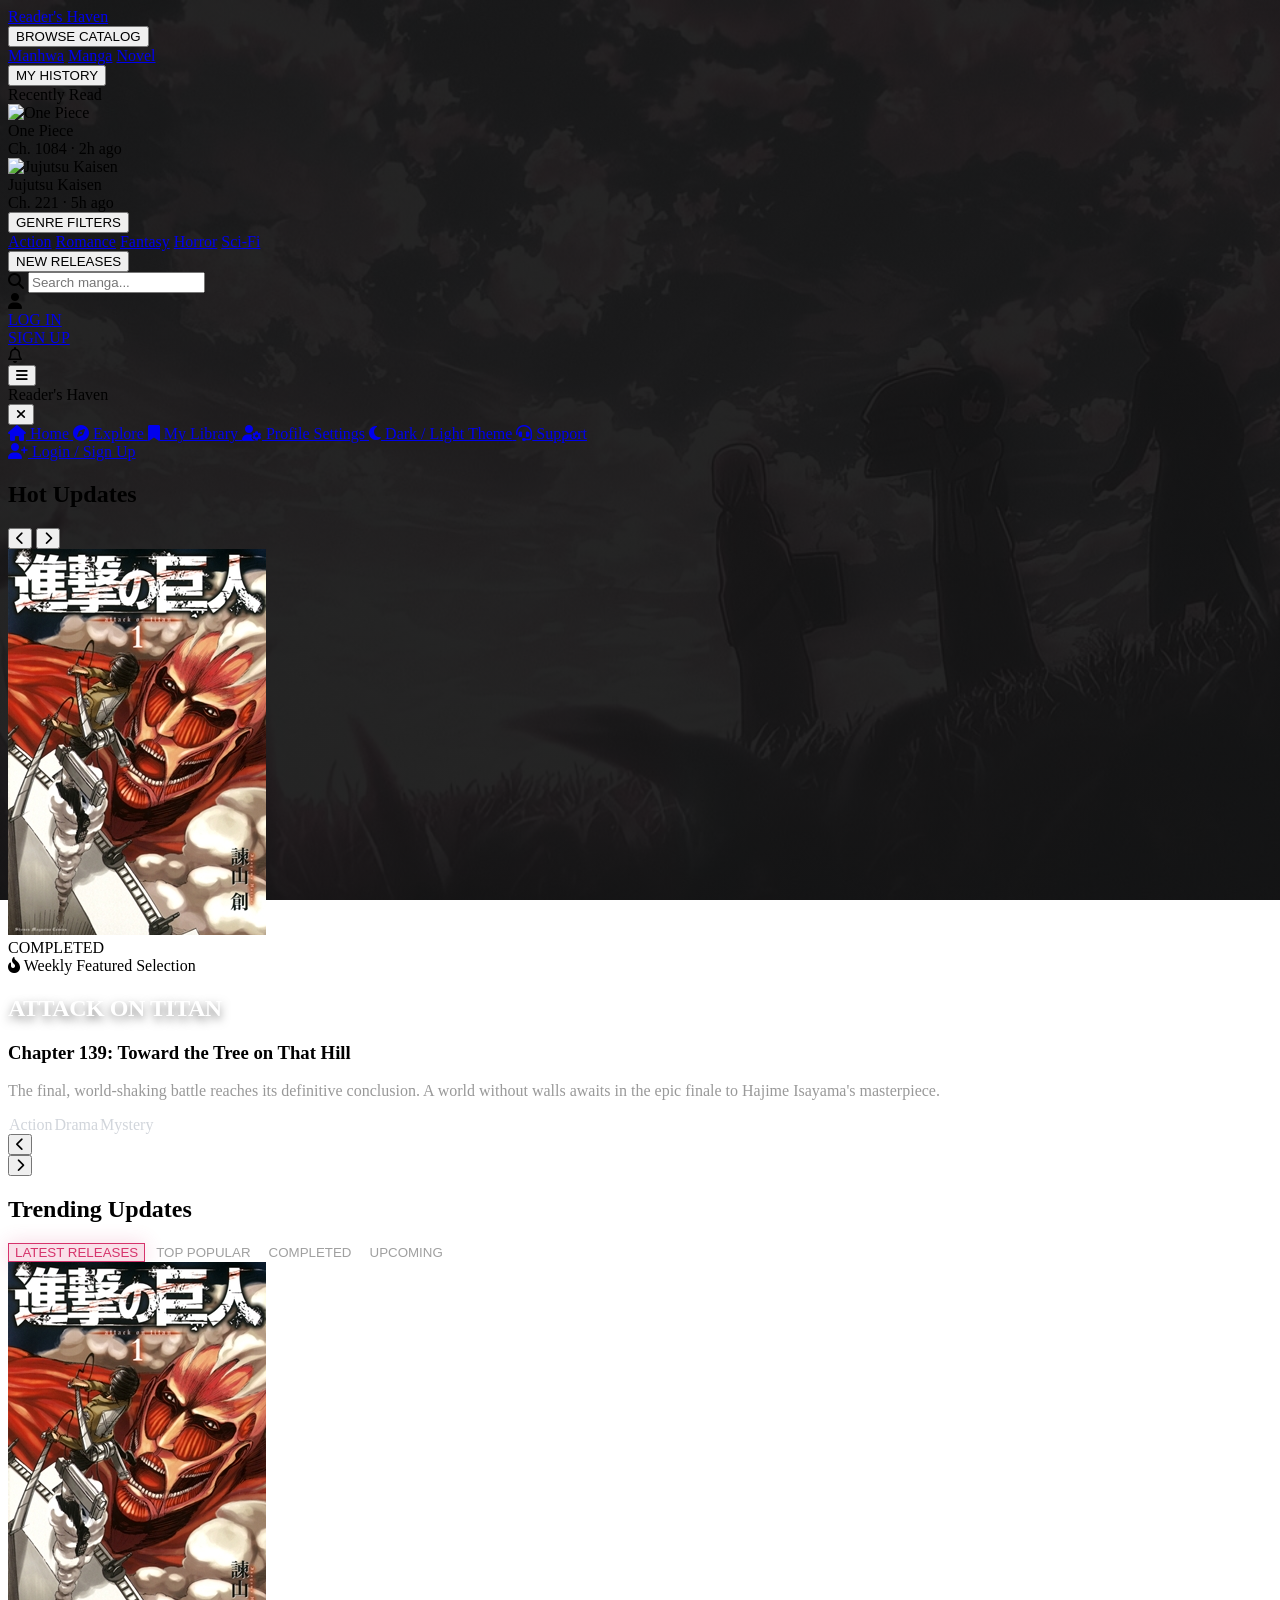
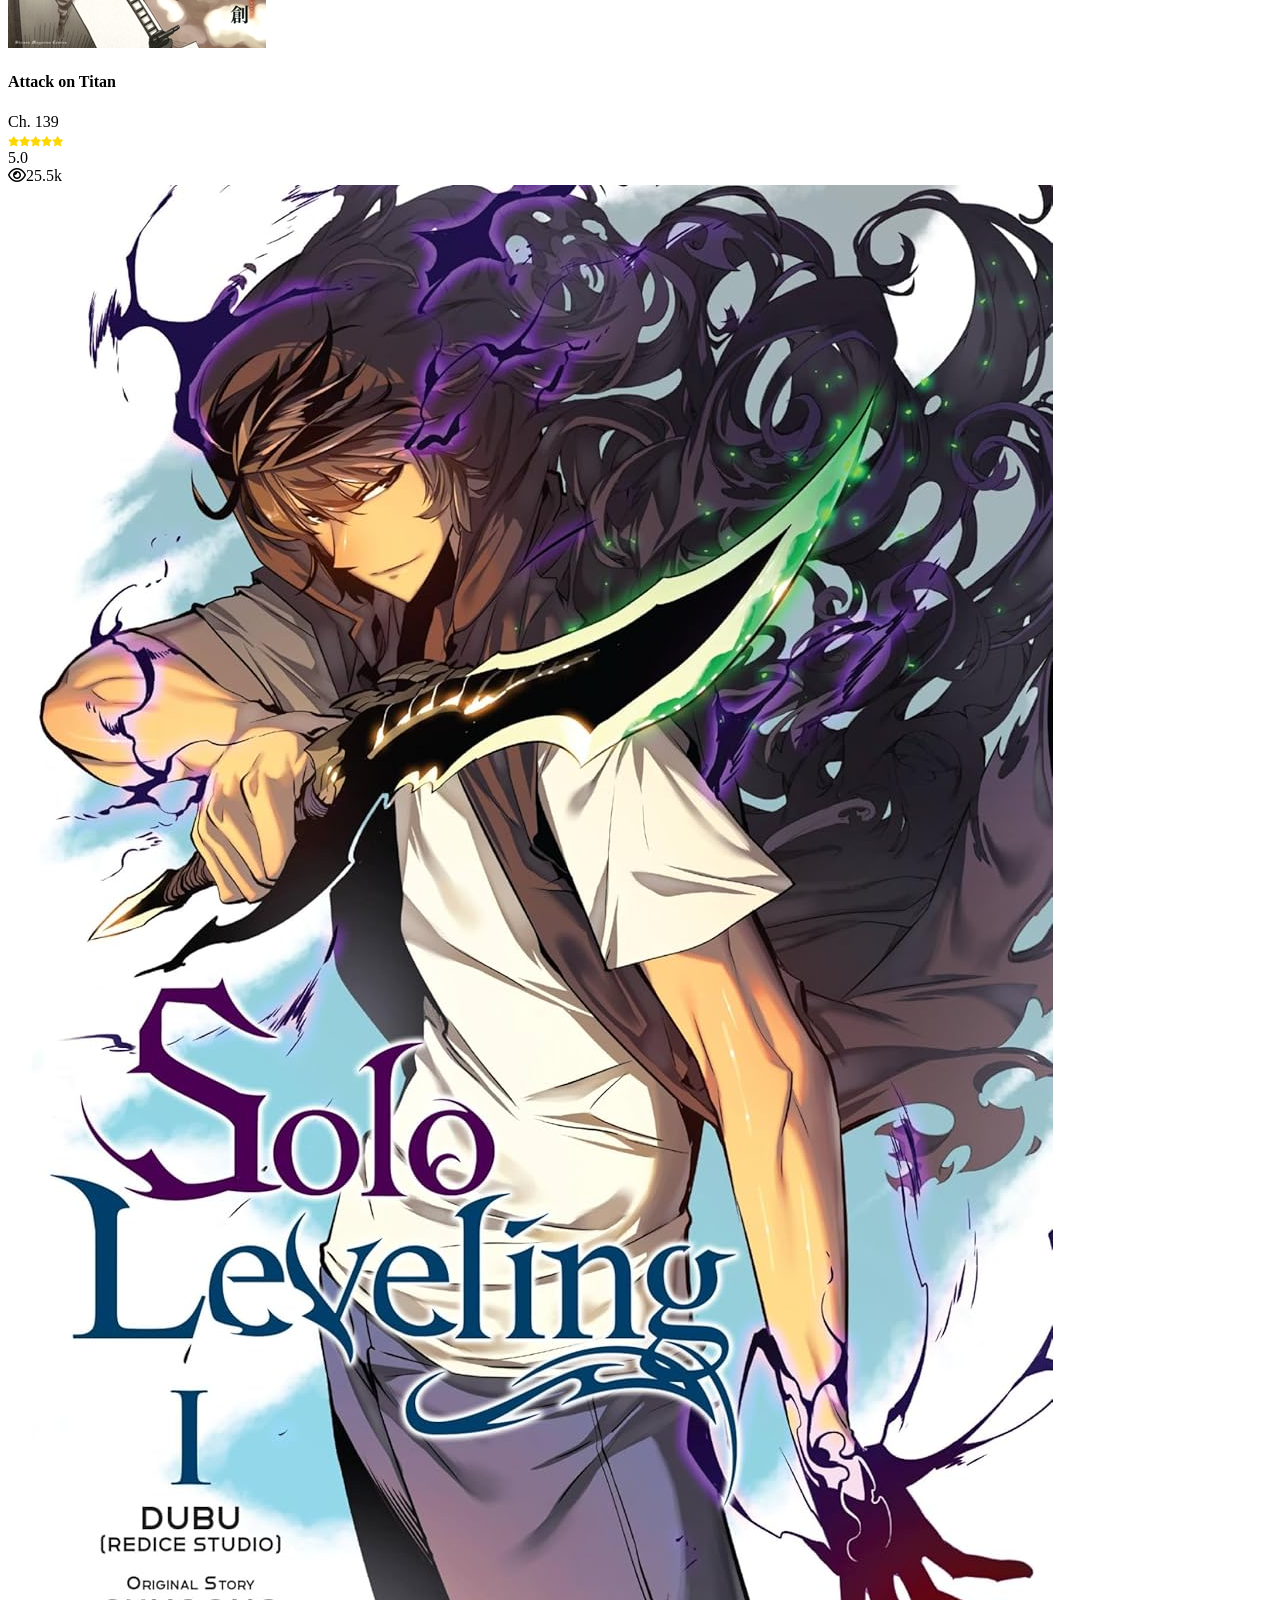
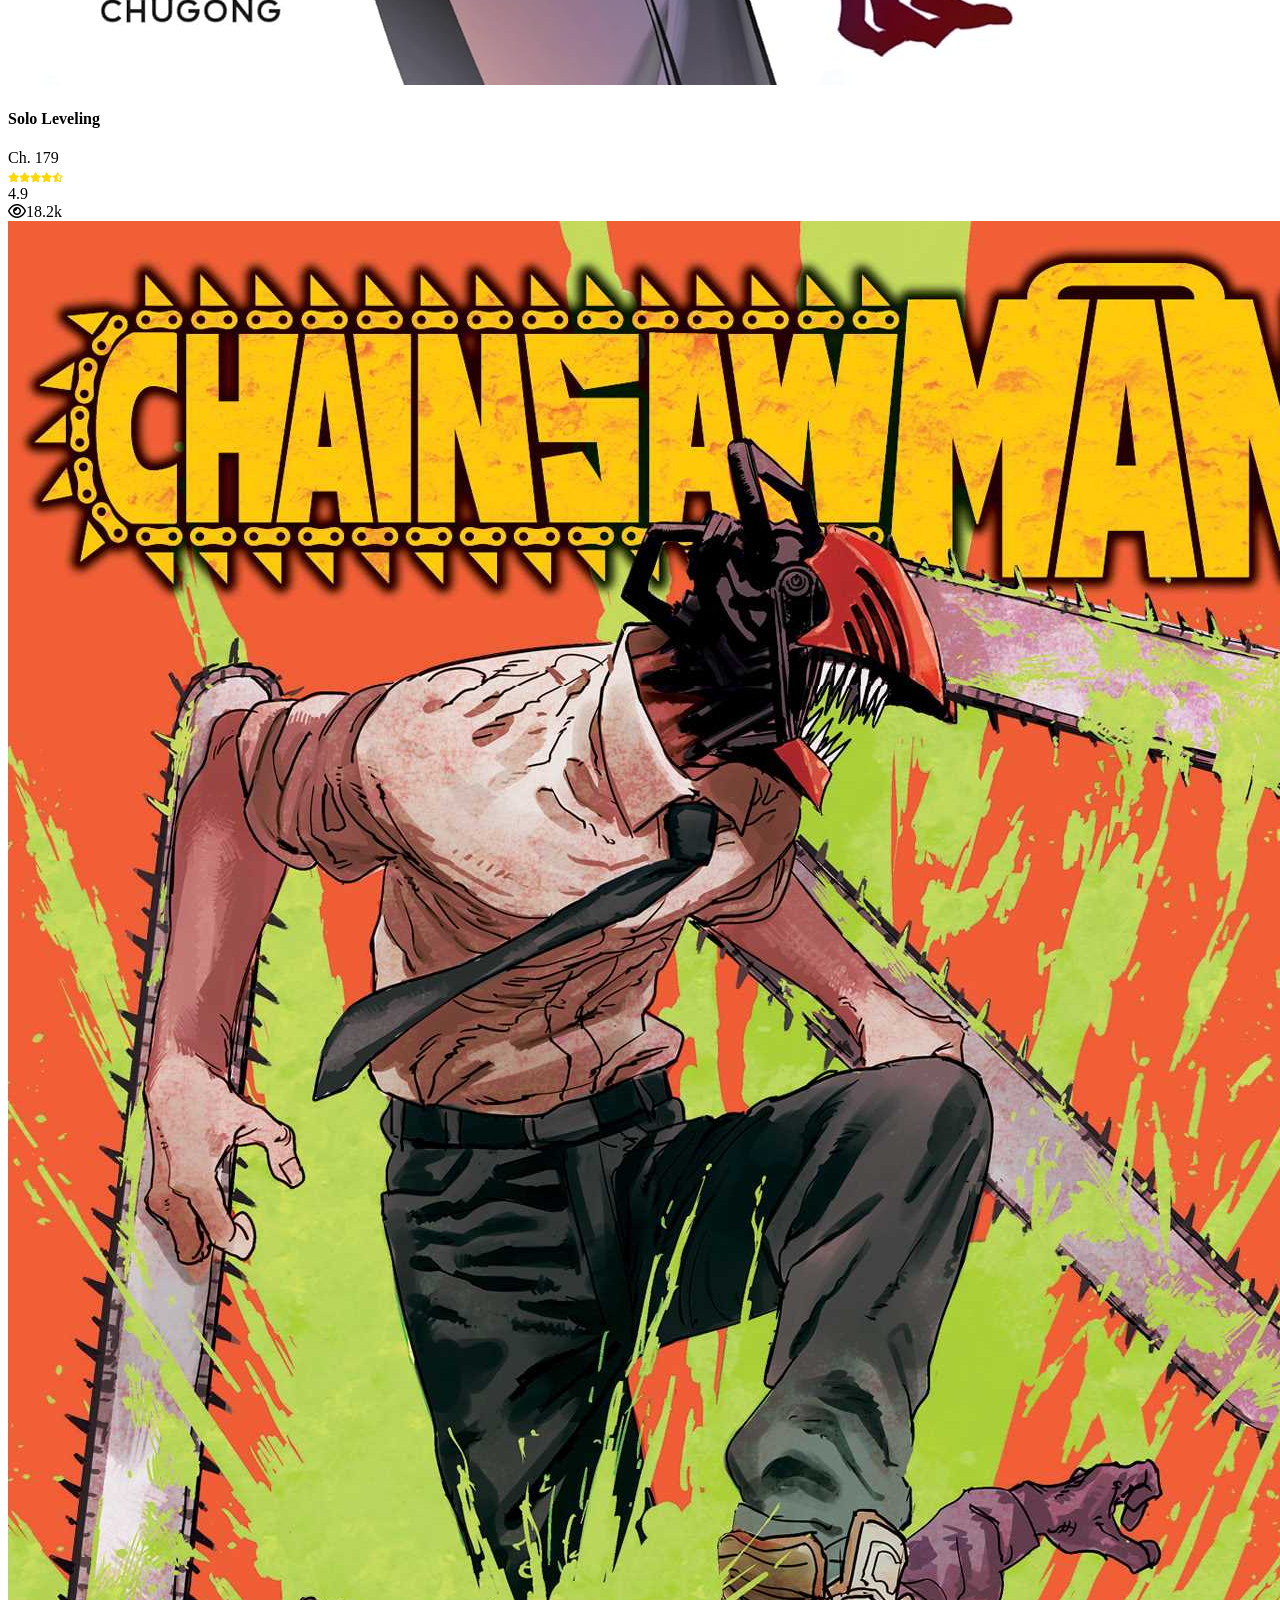
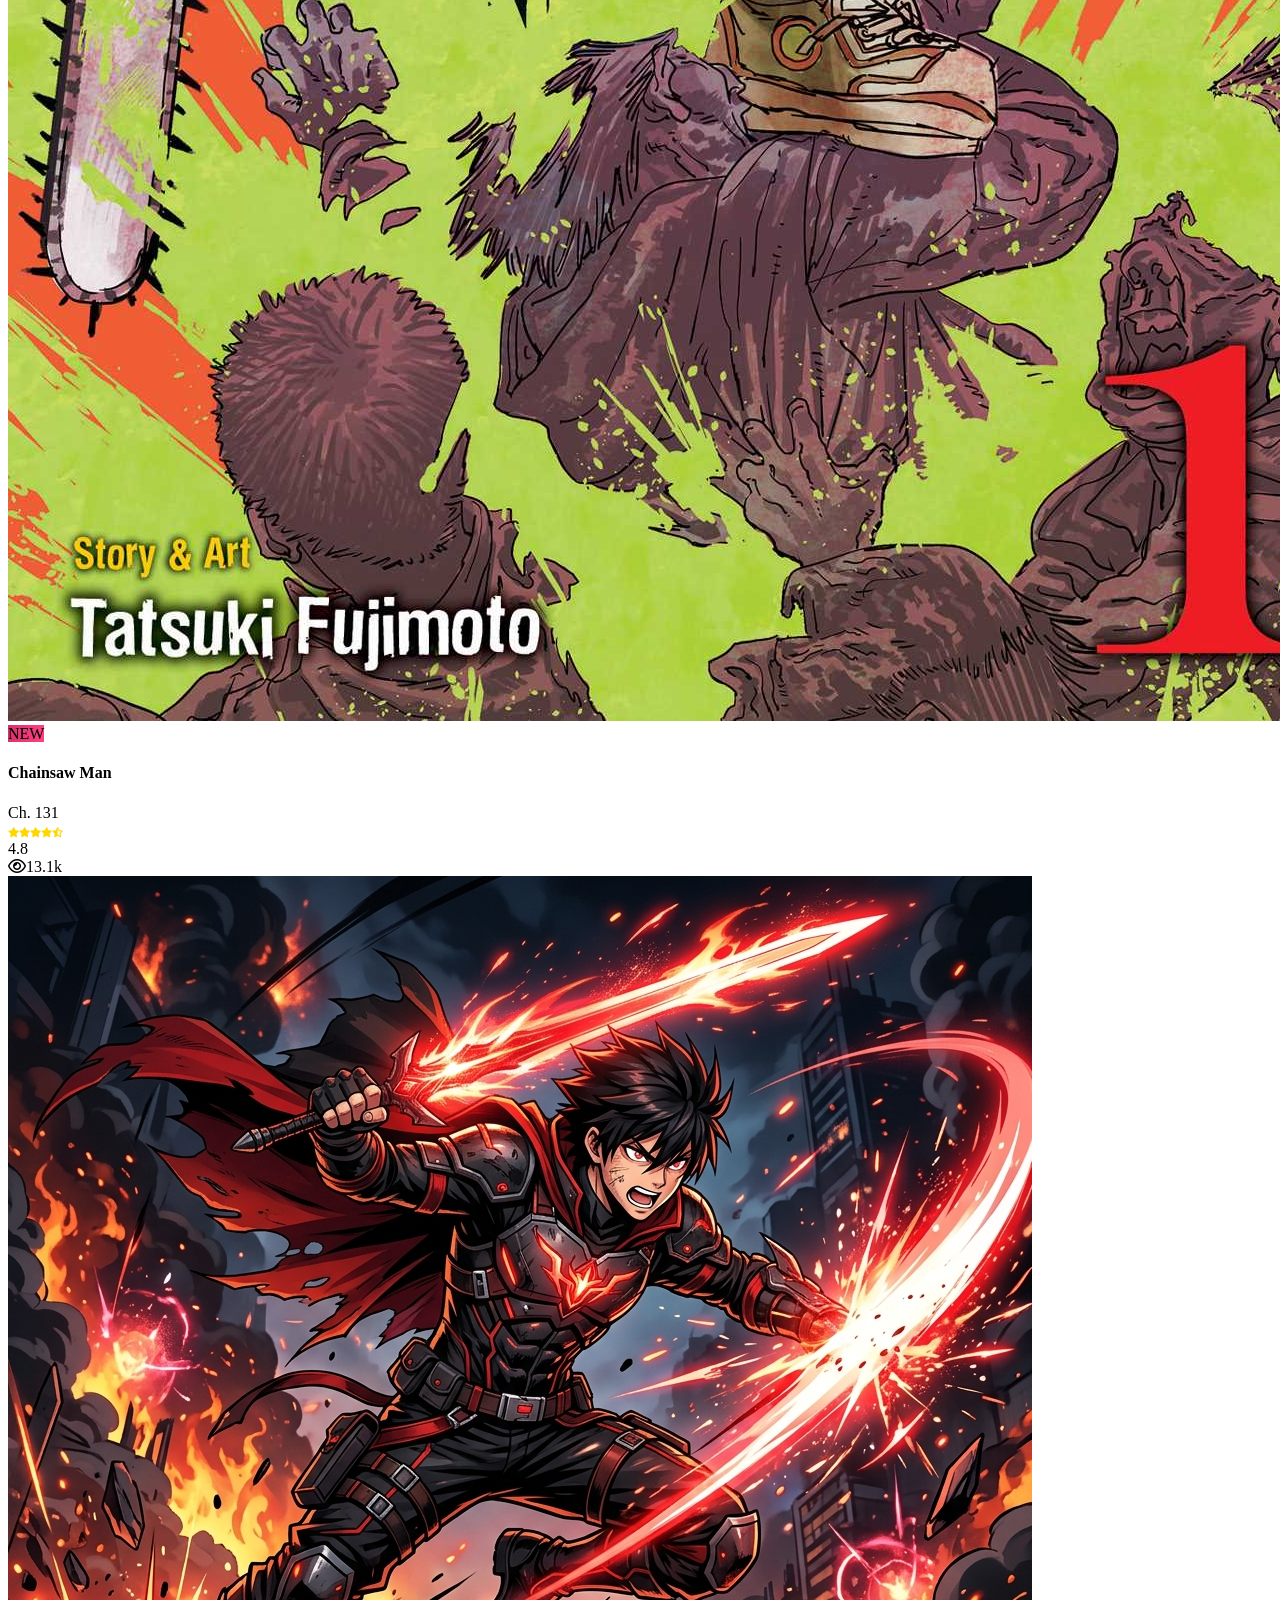
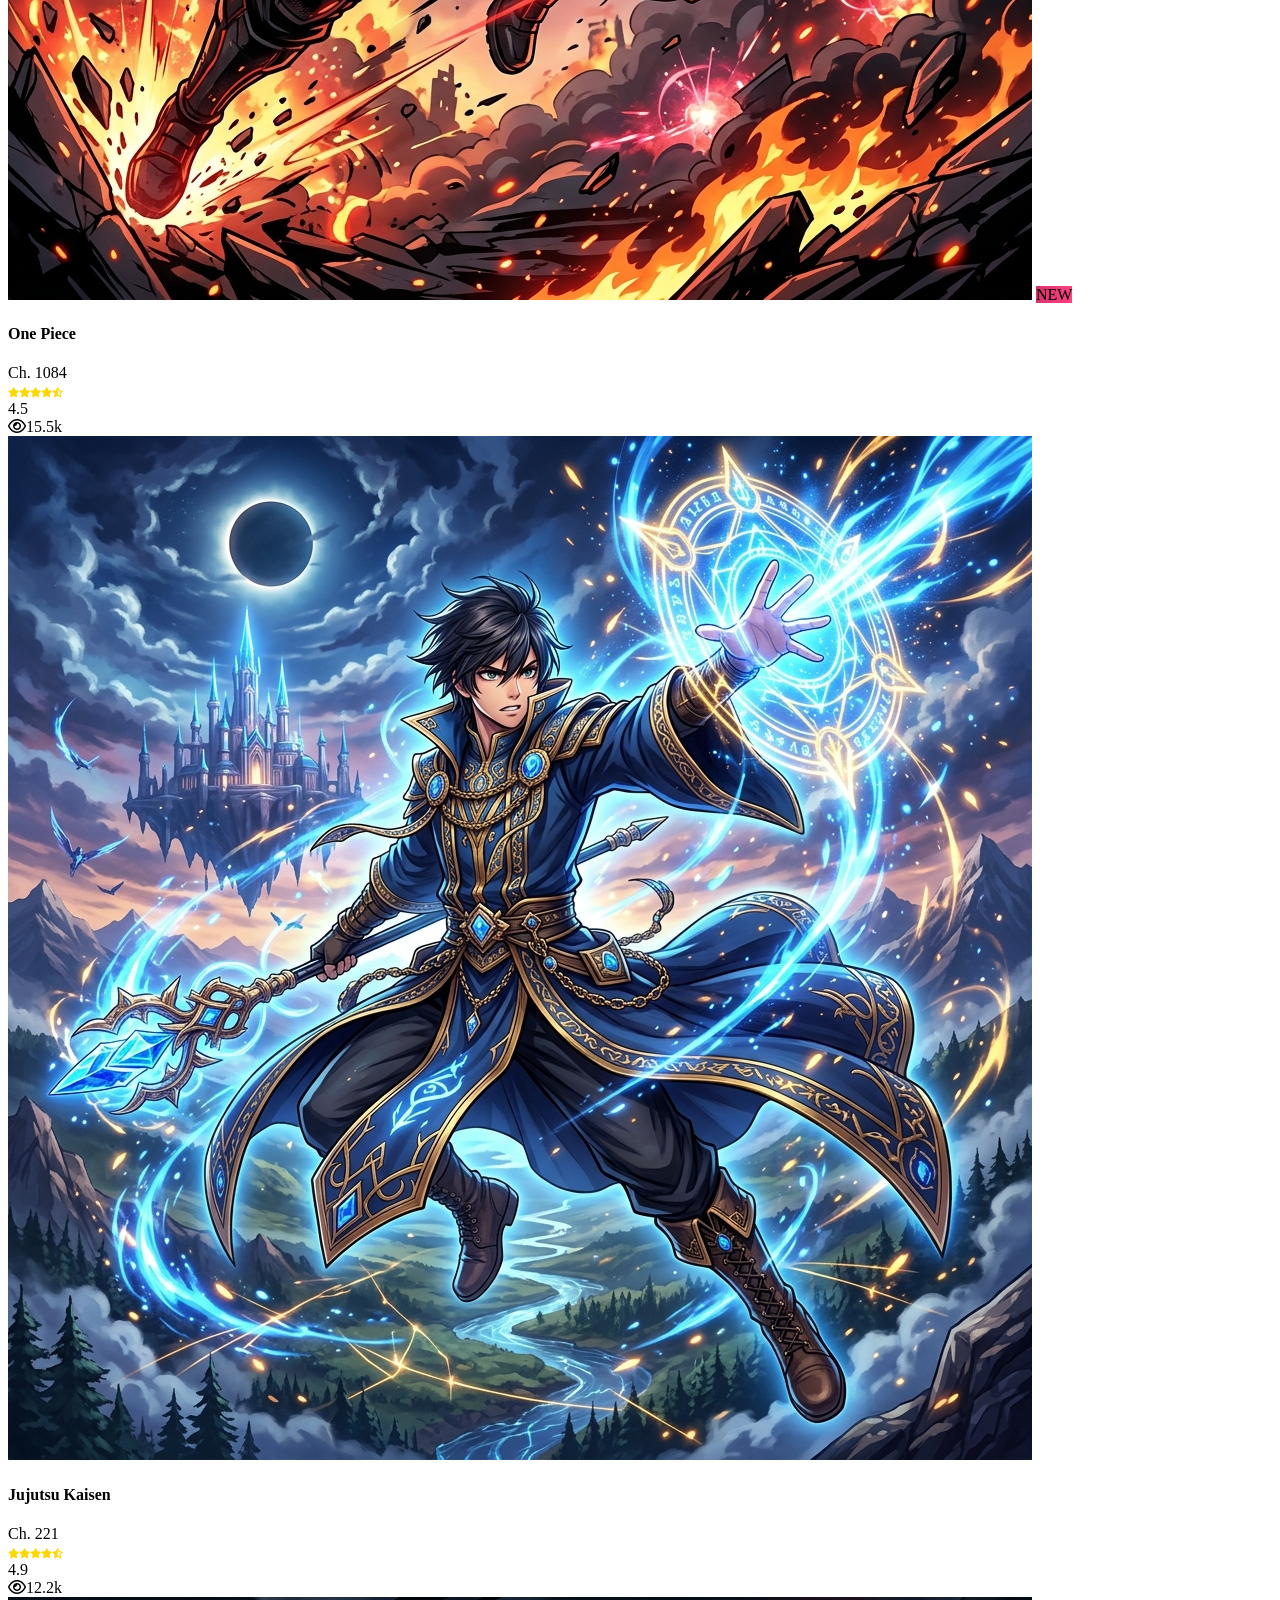
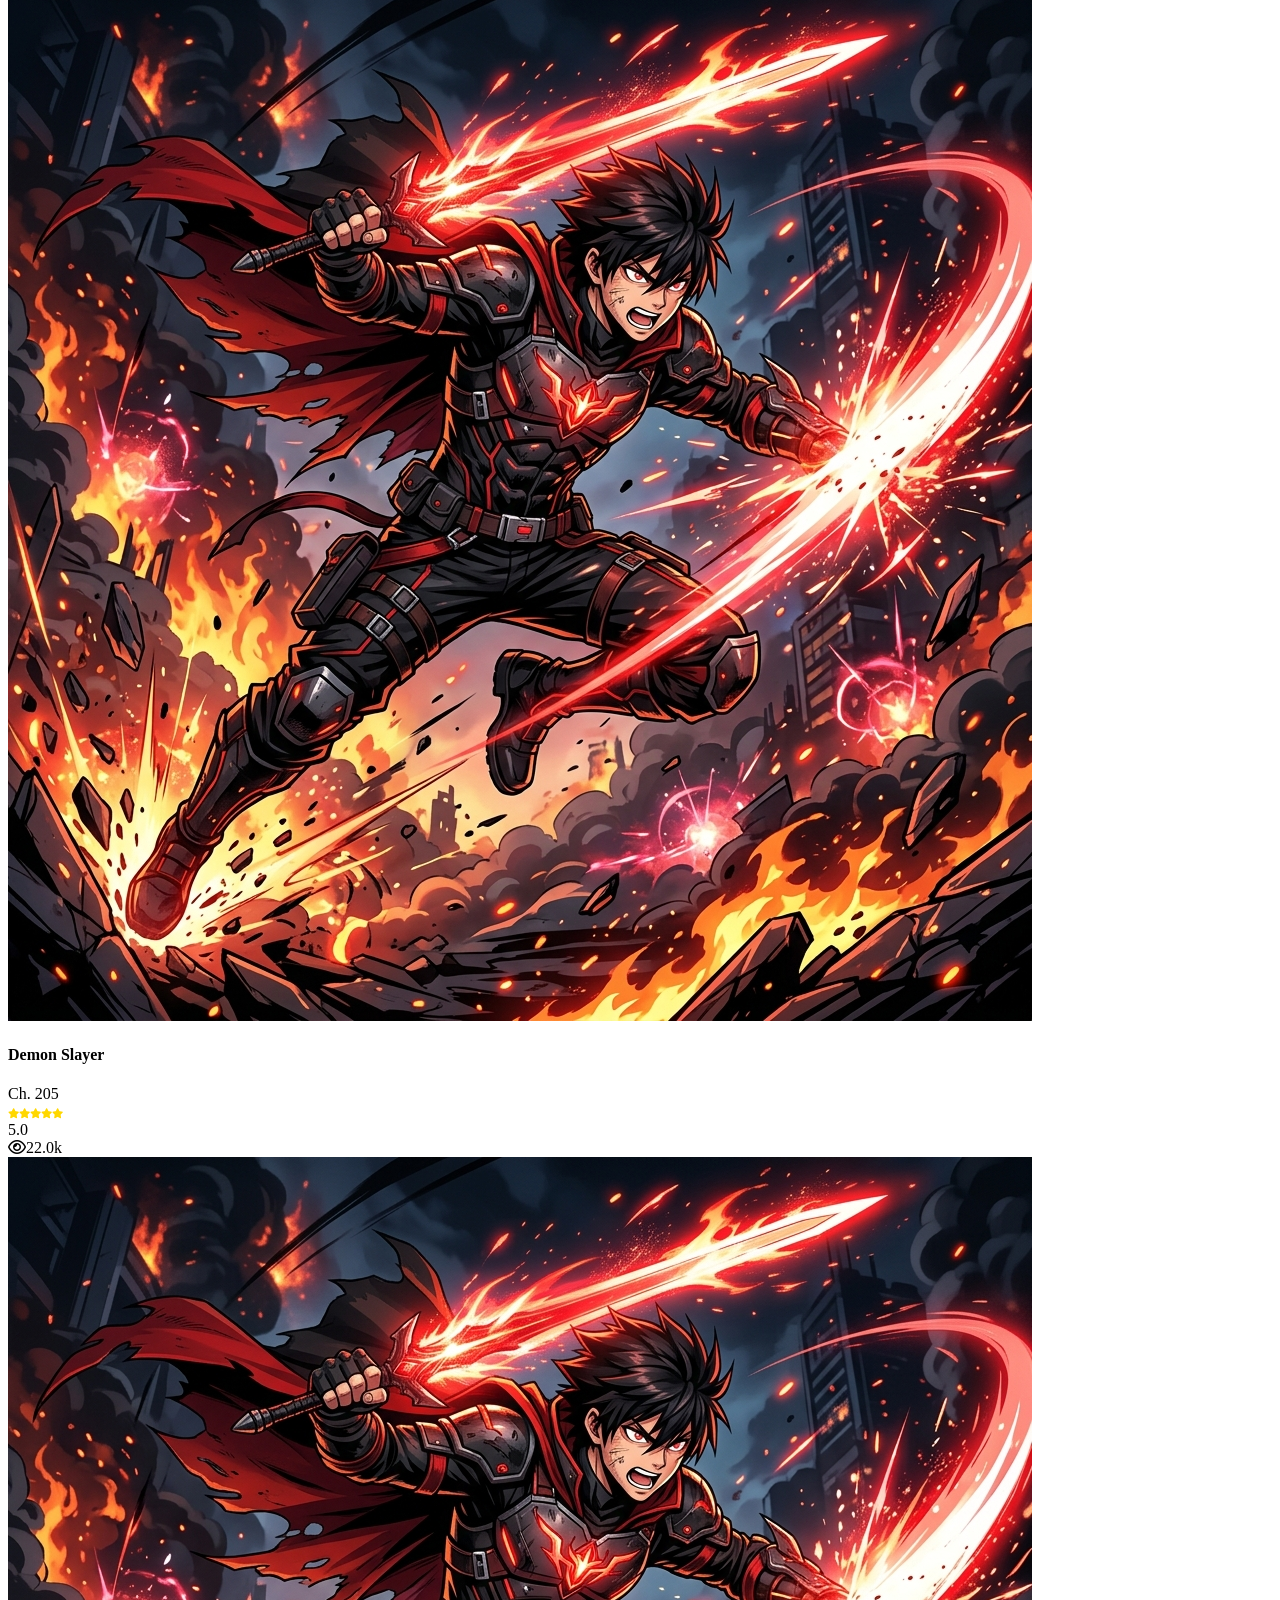
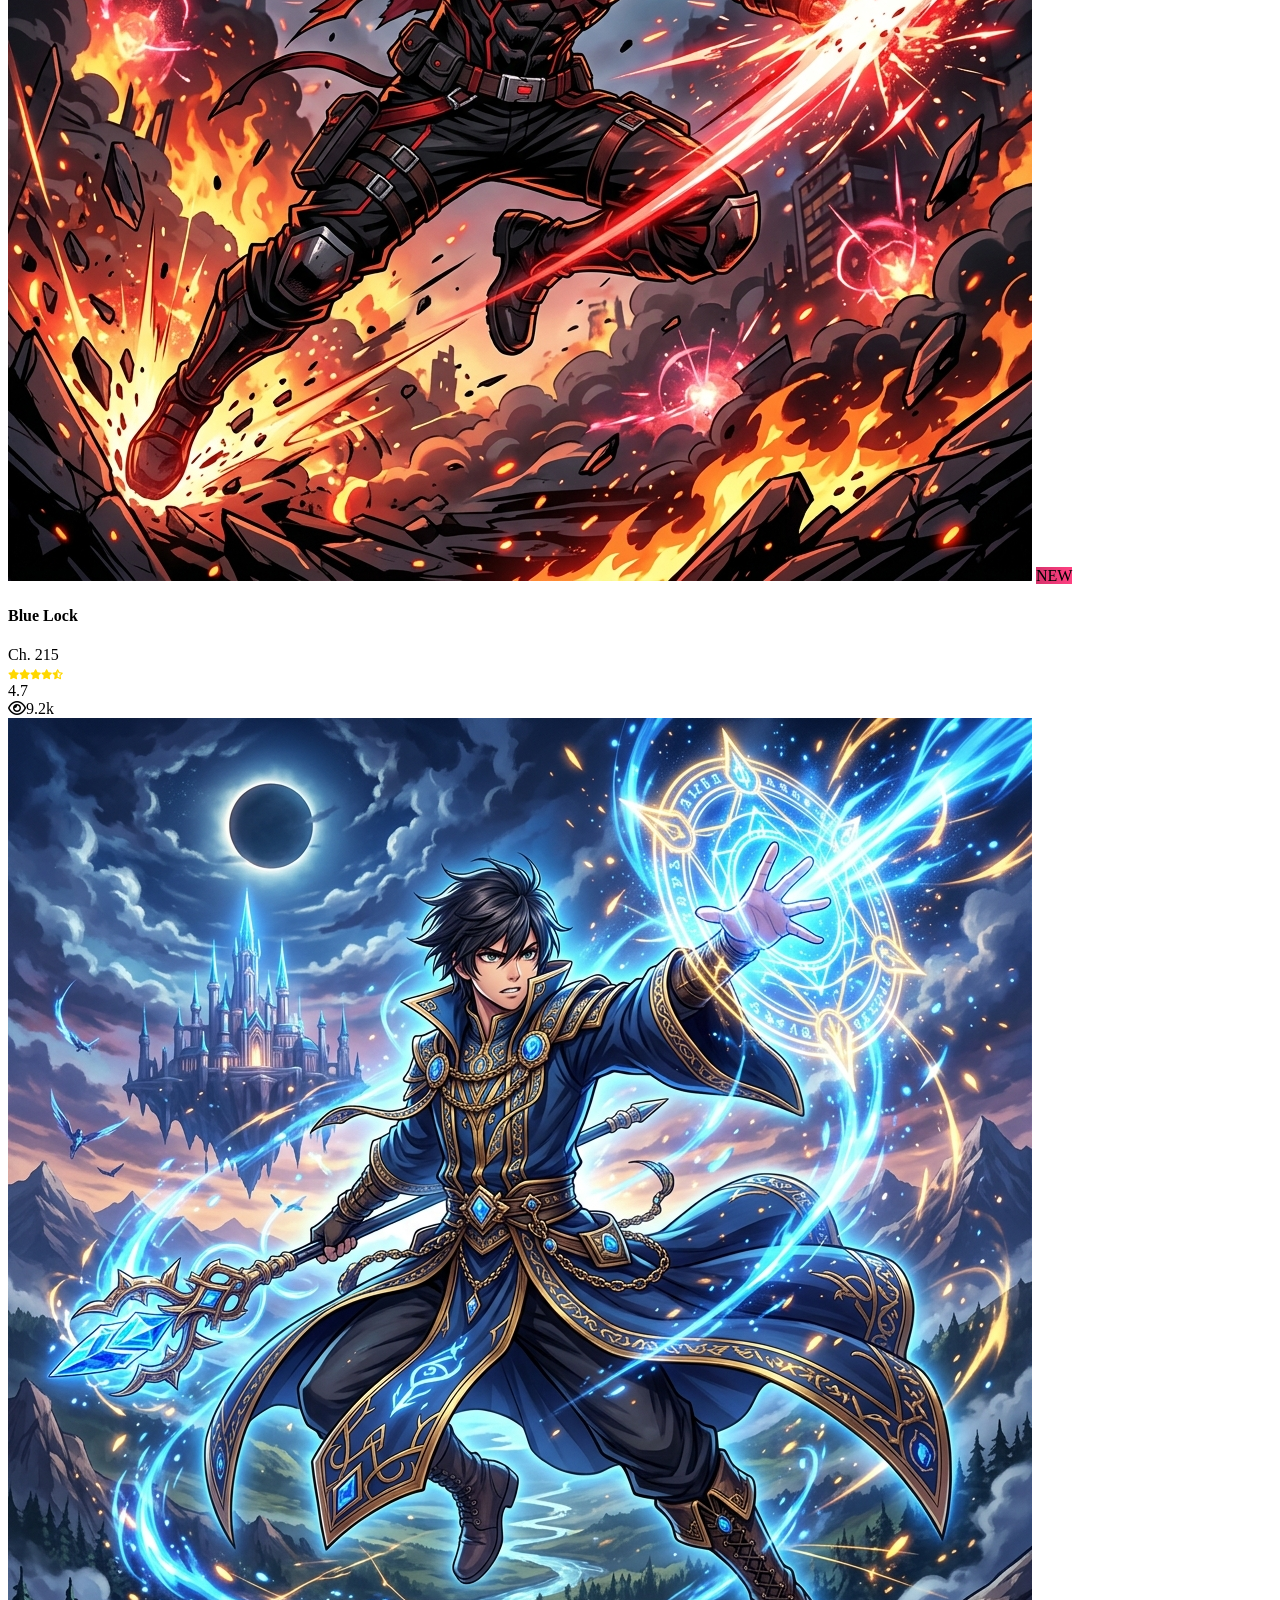
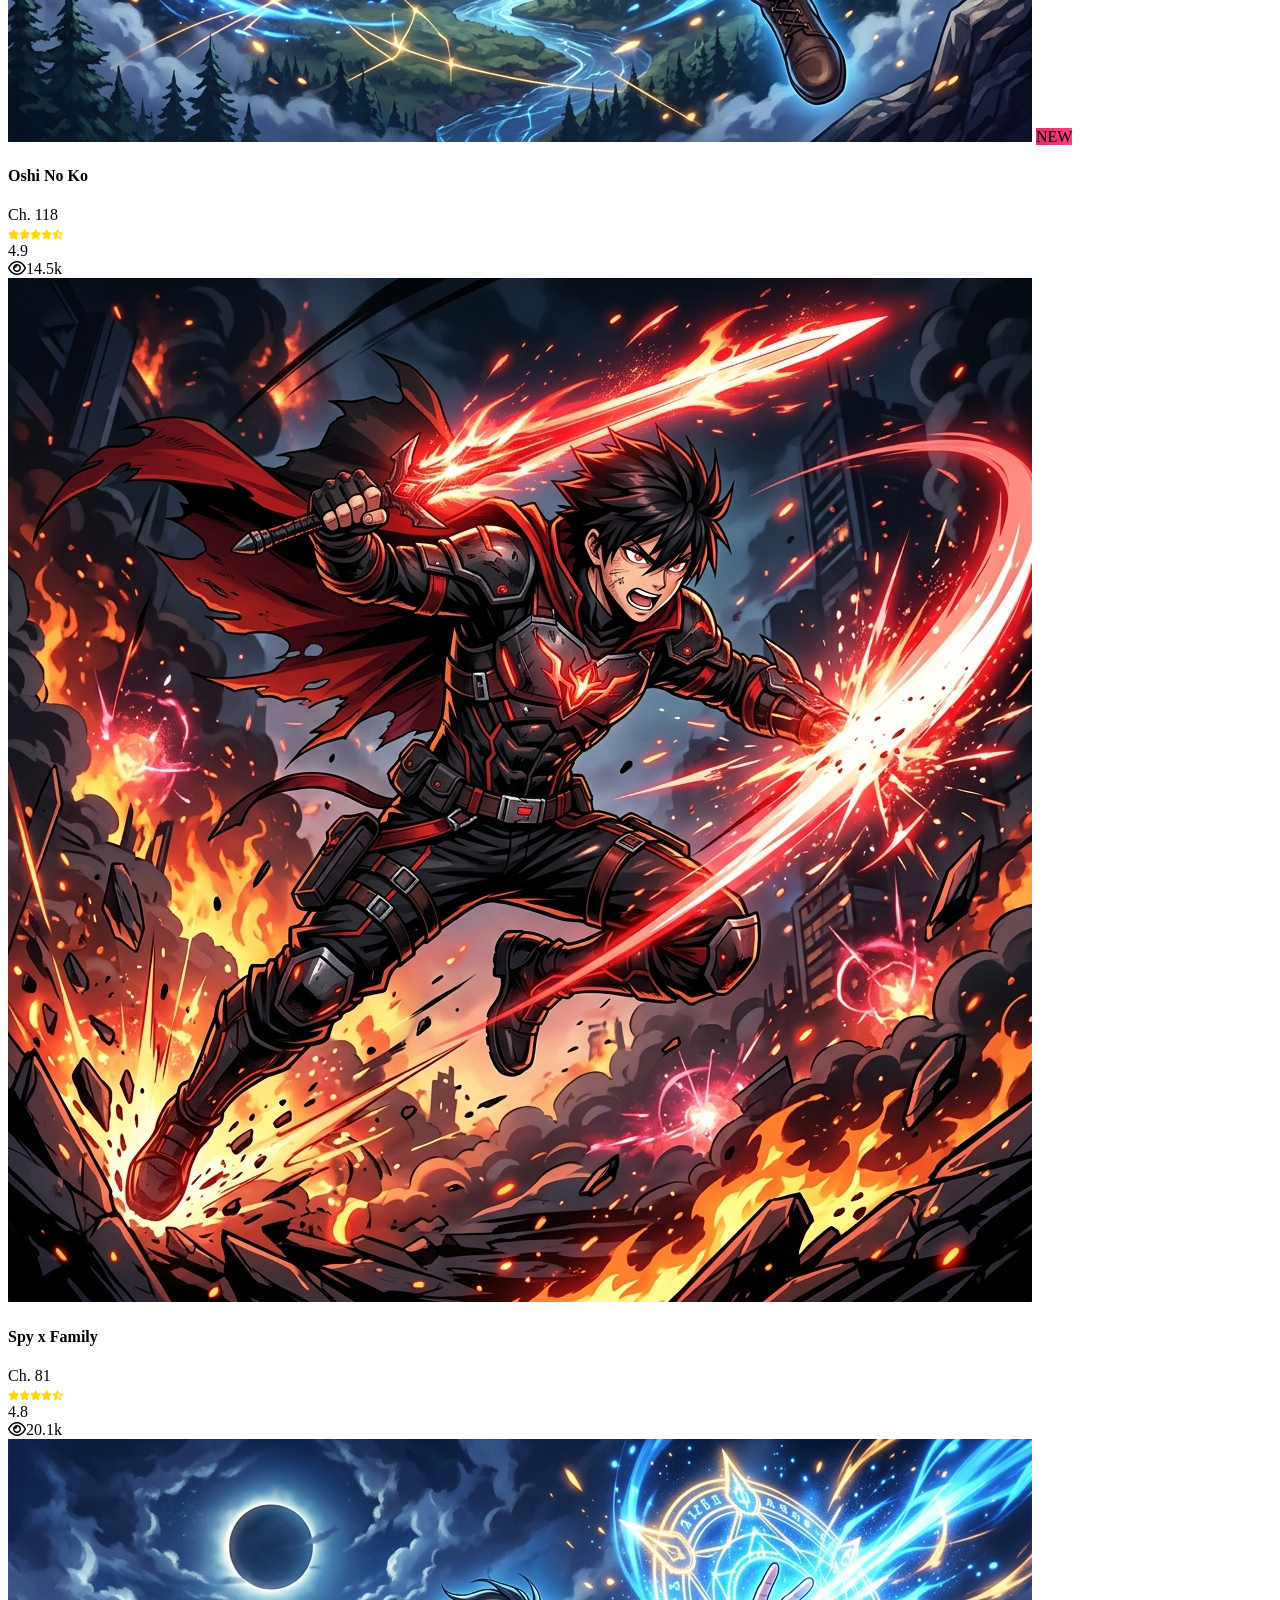
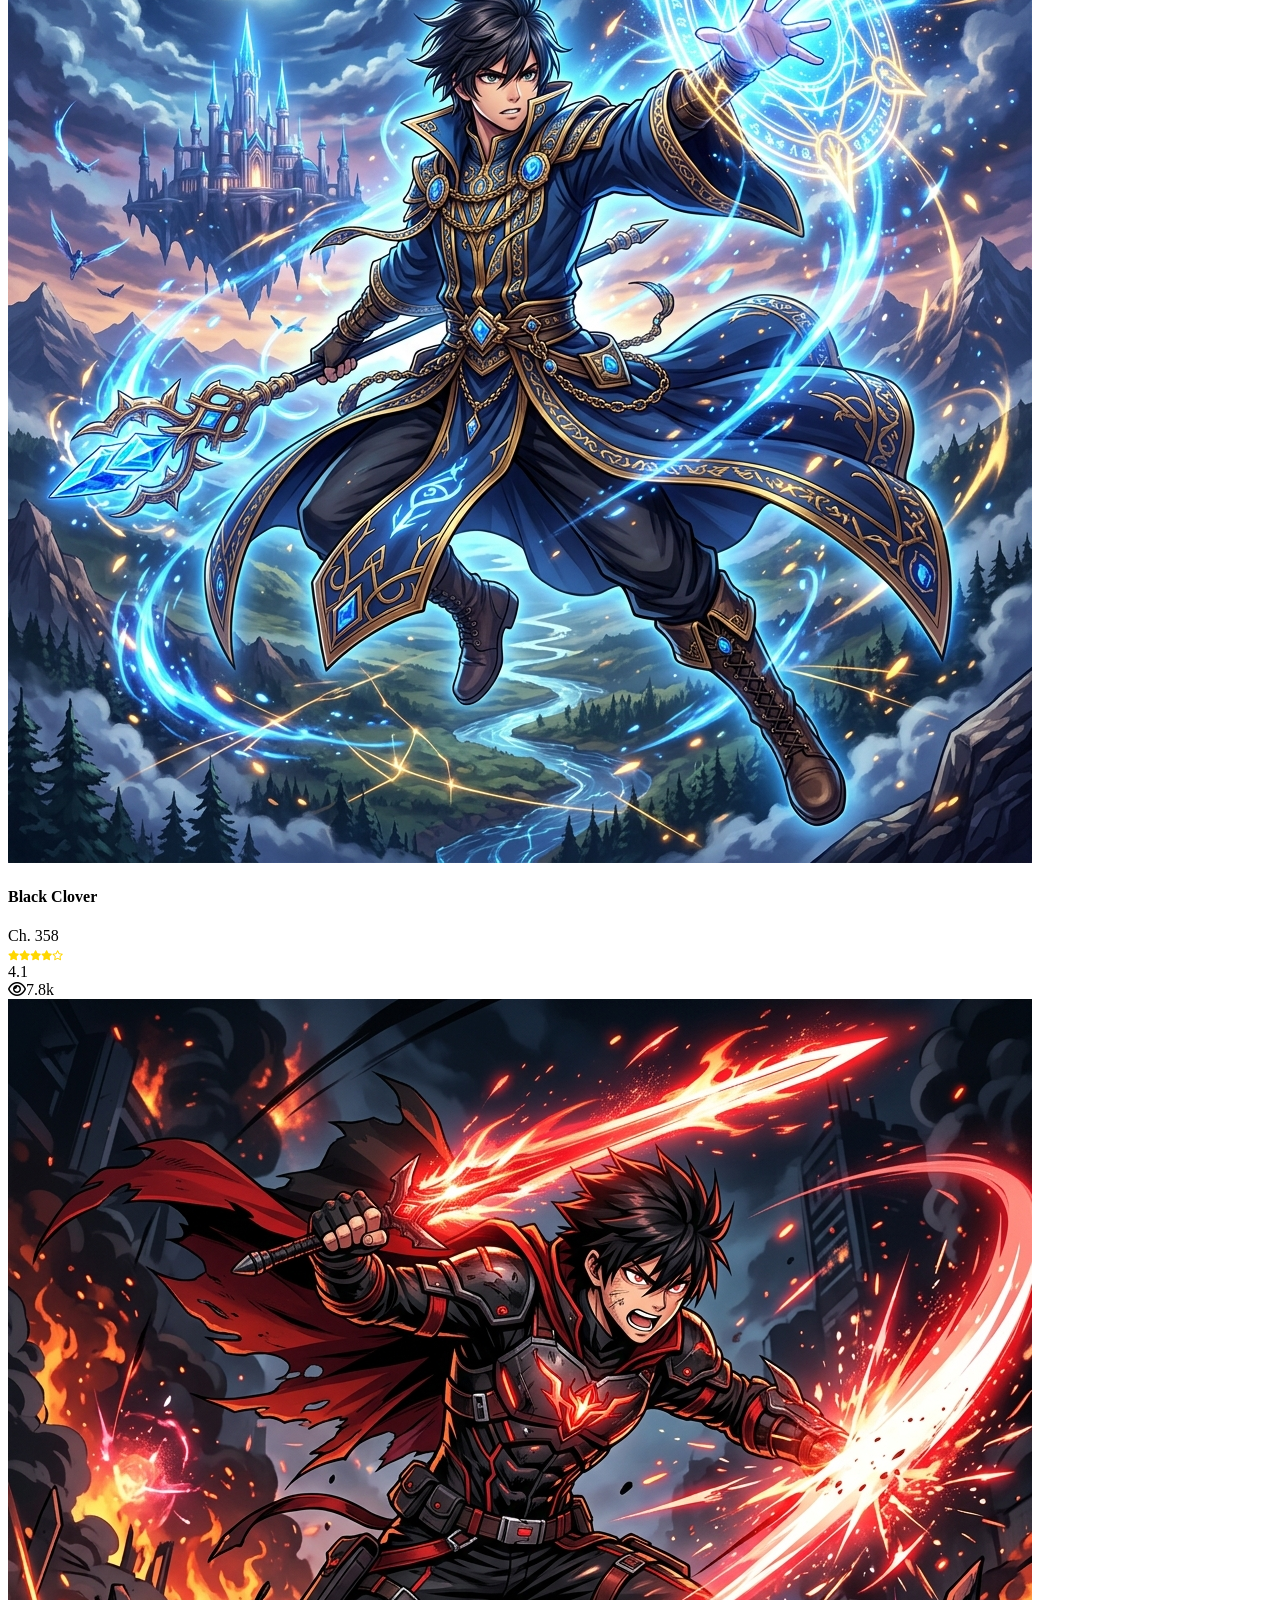
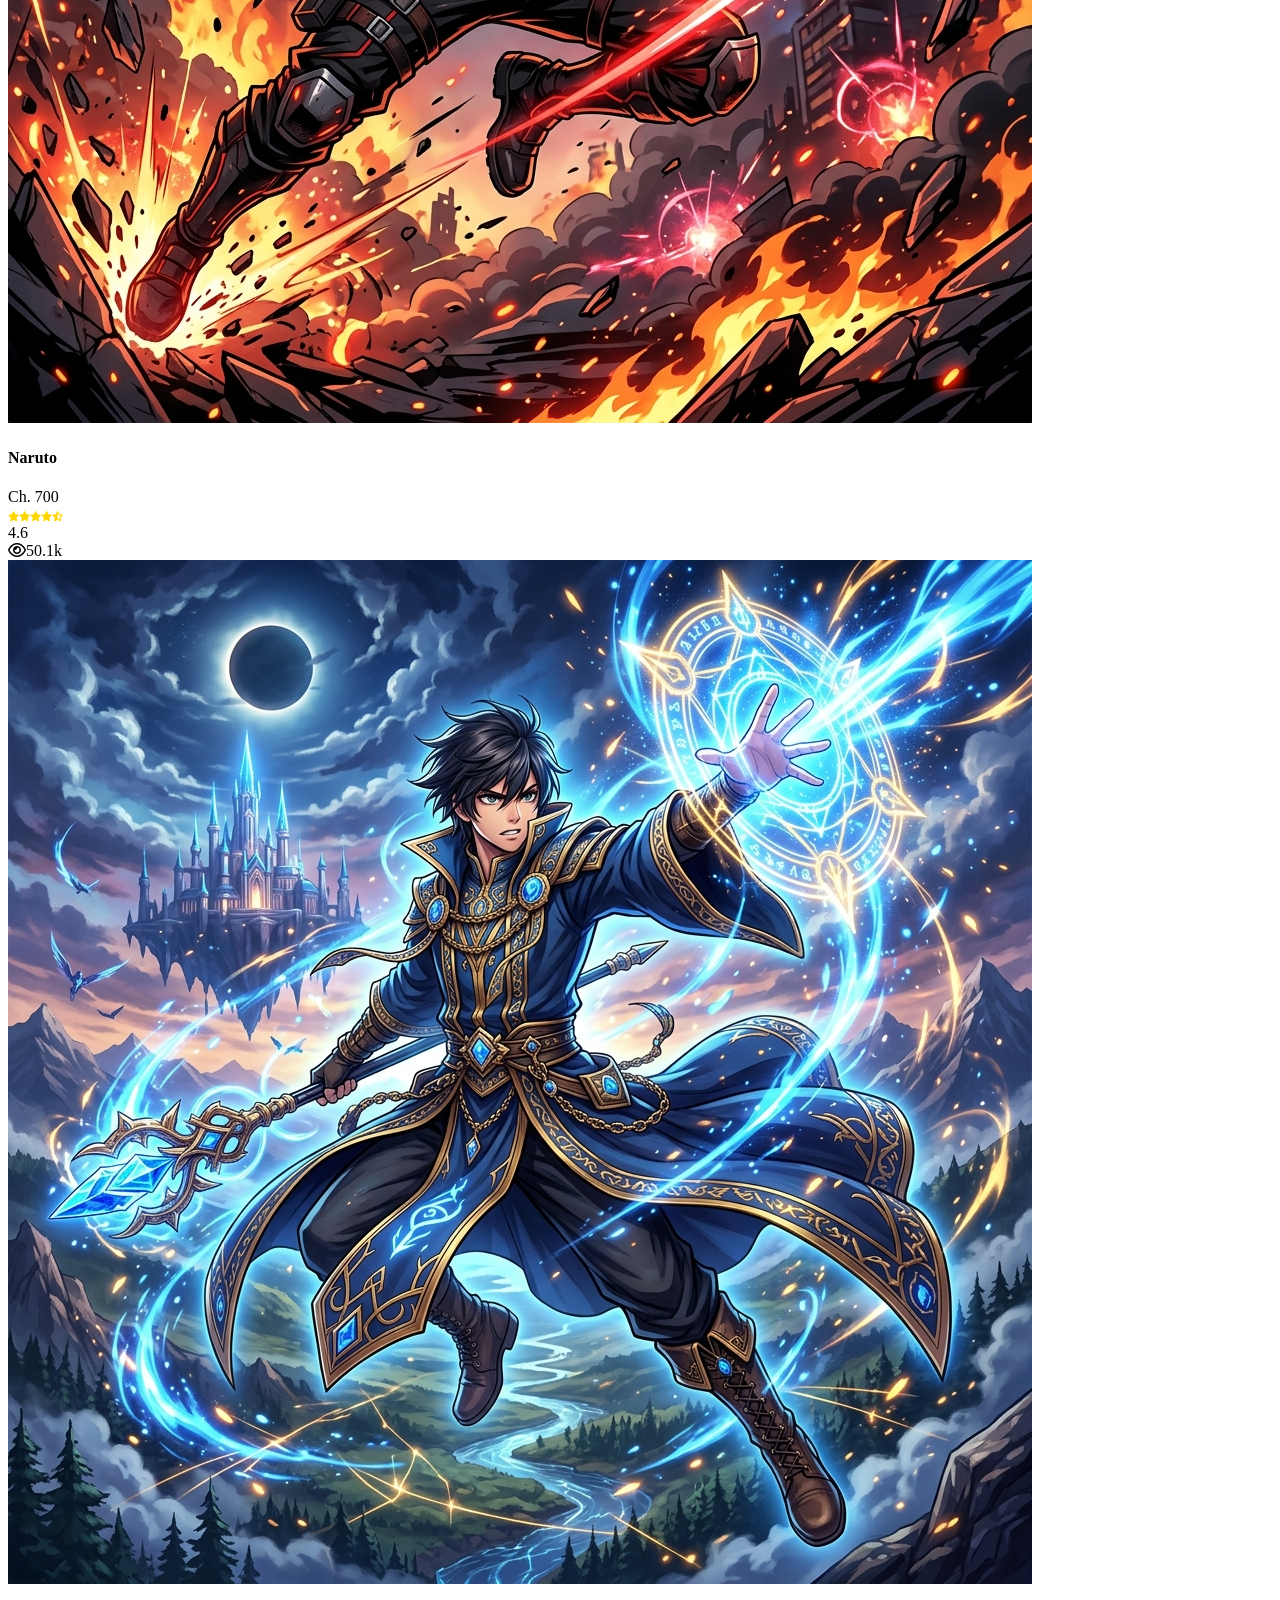
==== index.html @ 99c87bf2 "Initial commit" ====
<!DOCTYPE html>
<html lang="en" class="dark">
<head>
    <meta charset="UTF-8">
    <meta name="viewport" content="width=device-width, initial-scale=1.0">
    <title>Reader's Haven | Modern Manga Reader</title>

    <!-- Pre-load Theme to prevent Flicker -->
    <script>
        (function() {
            const theme = localStorage.getItem('theme');
            if (theme === 'light') document.documentElement.classList.add('light-mode');
        })();
    </script>
    <meta name="description" content="Reader's Haven — Discover, read, and track your favorite manga. Browse the latest releases, hot updates, and curated collections in a sleek dark-mode reader.">

    <!-- Google Fonts: Inter -->
    <link rel="preconnect" href="https://fonts.googleapis.com">
    <link rel="preconnect" href="https://fonts.gstatic.com" crossorigin>
    <link href="https://fonts.googleapis.com/css2?family=Inter:wght@400;500;600;700;800;900&display=swap" rel="stylesheet">

    <!-- Font Awesome 6 -->
    <link rel="stylesheet" href="https://cdnjs.cloudflare.com/ajax/libs/font-awesome/6.4.0/css/all.min.css">

    <!-- Tailwind CSS (CDN) -->
    <script src="https://cdn.tailwindcss.com"></script>

    <!-- Tailwind Configuration -->
    <script>
        tailwind.config = {
            darkMode: 'class',
            theme: {
                extend: {
                    colors: {
                        dark: '#121212',
                        card: '#202020',
                        accent: '#D6336C',
                        muted: '#A0A0A0',
                        darker: '#181818',
                        surface: '#2A2A2A'
                    },
                    fontFamily: {
                        sans: ['Inter', 'sans-serif'],
                    },
                    aspectRatio: {
                        'portrait': '2 / 3',
                    }
                }
            }
        }
    </script>

    <!-- Custom CSS -->
    <link rel="stylesheet" href="./assets/css/home-page.css">
</head>
<body class=" text-white font-sans antialiased overflow-x-hidden min-h-screen flex flex-col">

    <!-- ═══════════════════════════════════════════════════ -->
    <!-- 1. STICKY HEADER                                    -->
    <!-- ═══════════════════════════════════════════════════ -->
    <header id="main-header" class="sticky top-0 z-40 bg-darker/95 backdrop-blur-md border-b border-gray-800/60 shadow-lg py-3 px-4 md:px-8 flex justify-between items-center transition-all duration-300">

        <!-- Left: Logo -->
        <a href="index.html" class="flex items-center gap-3 cursor-pointer group" id="logo-link">
            <span class="font-black text-2xl tracking-wider hidden sm:block text-accent">Reader's Haven</span>
        </a>

        <!-- Center Navigation -->
        <nav class="hidden lg:flex items-center gap-3 relative">
            <div class="relative">
                <button id="btn-browse" class="flex items-center gap-2 bg-card hover:bg-gray-800 text-muted hover:text-white px-4 py-2 rounded-full text-sm font-semibold transition-all duration-300 hover:shadow-md">
                    BROWSE CATALOG
                </button>
                <!-- Browse Dropdown -->
                <div id="dropdown-browse" class="absolute top-full left-0 mt-2 w-48 bg-card border border-gray-700/50 rounded-2xl shadow-2xl opacity-0 invisible transition-all duration-300 transform translate-y-2 z-50 py-2">
                    <a href="#" class="block px-5 py-2.5 text-sm text-muted hover:text-accent hover:bg-accent/5 transition-all">Manhwa</a>
                    <a href="#" class="block px-5 py-2.5 text-sm text-muted hover:text-accent hover:bg-accent/5 transition-all">Manga</a>
                    <a href="#" class="block px-5 py-2.5 text-sm text-muted hover:text-accent hover:bg-accent/5 transition-all">Novel</a>
                </div>
            </div>

            <div class="relative">
                <button id="btn-history" class="flex items-center gap-2 bg-card hover:bg-gray-800 text-muted hover:text-white px-4 py-2 rounded-full text-sm font-semibold transition-all duration-300 hover:shadow-md">
                    MY HISTORY
                </button>
                <!-- History Dropdown -->
                <div id="dropdown-history" class="absolute top-full left-0 mt-2 w-72 bg-card border border-gray-700/50 rounded-2xl shadow-2xl opacity-0 invisible transition-all duration-300 transform translate-y-2 z-50 overflow-hidden">
                    <div class="p-4 border-b border-gray-700/50 font-bold text-accent text-sm tracking-wide">Recently Read</div>
                    <div class="p-3 flex items-center gap-3 hover:bg-gray-800/60 cursor-pointer transition-colors">
                        <img src="https://placehold.co/40x60/121212/D6336C?text=OP" class="w-10 h-14 object-cover rounded-lg" alt="One Piece">
                        <div>
                            <div class="font-semibold text-sm">One Piece</div>
                            <div class="text-xs text-muted">Ch. 1084 · 2h ago</div>
                        </div>
                    </div>
                    <div class="p-3 flex items-center gap-3 hover:bg-gray-800/60 cursor-pointer transition-colors">
                        <img src="https://placehold.co/40x60/121212/D6336C?text=JK" class="w-10 h-14 object-cover rounded-lg" alt="Jujutsu Kaisen">
                        <div>
                            <div class="font-semibold text-sm">Jujutsu Kaisen</div>
                            <div class="text-xs text-muted">Ch. 221 · 5h ago</div>
                        </div>
                    </div>
                </div>
            </div>

            <div class="relative">
                <button id="btn-genres" class="flex items-center gap-2 bg-card hover:bg-gray-800 text-muted hover:text-white px-4 py-2 rounded-full text-sm font-semibold transition-all duration-300 hover:shadow-md">
                    GENRE FILTERS
                </button>
                <!-- Genre Dropdown -->
                <div id="dropdown-genres" class="absolute top-full left-0 mt-2 w-52 bg-card border border-gray-700/50 rounded-2xl shadow-2xl opacity-0 invisible transition-all duration-300 transform translate-y-2 z-50 py-2">
                    <a href="#" class="block px-5 py-2.5 text-sm text-muted hover:text-accent hover:bg-accent/5 transition-all">Action</a>
                    <a href="#" class="block px-5 py-2.5 text-sm text-muted hover:text-accent hover:bg-accent/5 transition-all">Romance</a>
                    <a href="#" class="block px-5 py-2.5 text-sm text-muted hover:text-accent hover:bg-accent/5 transition-all">Fantasy</a>
                    <a href="#" class="block px-5 py-2.5 text-sm text-muted hover:text-accent hover:bg-accent/5 transition-all">Horror</a>
                    <a href="#" class="block px-5 py-2.5 text-sm text-muted hover:text-accent hover:bg-accent/5 transition-all">Sci-Fi</a>
                </div>
            </div>

            <button class="flex items-center gap-2 bg-card hover:bg-gray-800 text-muted hover:text-white px-4 py-2 rounded-full text-sm font-semibold transition-all duration-300 hover:shadow-md">
                NEW RELEASES
            </button>
        </nav>

        <!-- Right: Actions -->
        <div class="flex items-center gap-3 sm:gap-5">
            <!-- Search Bar -->
            <div class="hidden md:flex items-center bg-card rounded-full px-4 py-2 gap-2 border border-transparent focus-within:border-accent focus-within:shadow-[0_0_12px_rgba(214, 51, 108,0.2)] transition-all duration-300">
                <i class="fa-solid fa-magnifying-glass text-muted text-sm"></i>
                <input type="text" placeholder="Search manga..." class="bg-transparent border-none outline-none text-sm w-36 lg:w-48 text-white placeholder-muted" id="search-input">
            </div>

            <!-- User Avatar -->
            <div class="w-9 h-9 rounded-full bg-surface flex items-center justify-center cursor-pointer hover:ring-2 hover:ring-accent transition-all duration-300">
                <i class="fa-solid fa-user text-sm text-muted"></i>
            </div>

            <!-- Auth Links -->
            <div id="header-auth-container" class="hidden sm:flex items-center gap-2.5 border-l border-gray-800/60 pl-4 ml-1">
                <a href="login.html" class="text-[11px] font-black text-muted hover:text-accent transition-colors duration-300 tracking-tighter">LOG IN</a>
                <div class="h-3 w-[1px] bg-gray-800/80"></div>
                <a href="signup.html" class="text-[11px] font-black text-muted hover:text-accent transition-colors duration-300 tracking-tighter">SIGN UP</a>
            </div>

            <!-- Notification -->
            <div class="relative cursor-pointer group">
                <i class="fa-regular fa-bell text-xl text-muted group-hover:text-accent transition-colors duration-300"></i>
                <span class="absolute -top-1 -right-1 w-2.5 h-2.5 bg-red-500 rounded-full border-2 border-darker animate-pulse"></span>
            </div>

            <!-- Hamburger -->
            <button id="btn-hamburger" class="text-xl text-muted hover:text-accent cursor-pointer transition-colors duration-300 ml-1" aria-label="Open menu">
                <i class="fa-solid fa-bars"></i>
            </button>
        </div>
    </header>

    <!-- ═══════════════════════════════════════════════════ -->
    <!-- SIDEBAR DRAWER                                      -->
    <!-- ═══════════════════════════════════════════════════ -->
    <div id="sidebar-overlay" class="fixed inset-0 bg-black/60 z-50 opacity-0 invisible transition-all duration-300 backdrop-blur-sm"></div>
    <aside id="sidebar-drawer" class="fixed top-0 right-[-350px] w-[300px] h-full bg-card shadow-[-10px_0_40px_rgba(0,0,0,0.6)] z-[60] flex flex-col transition-all duration-500 ease-out">
        <div class="flex justify-between items-center p-6 border-b border-gray-800/50">
            <div class="flex items-center gap-3">
                <span class="font-bold text-xl tracking-wide">Reader's Haven</span>
            </div>
            <button id="btn-close-sidebar" class="text-2xl text-muted hover:text-accent transition-colors duration-300" aria-label="Close menu">
                <i class="fa-solid fa-xmark"></i>
            </button>
        </div>
        <div class="p-5 flex flex-col gap-1 flex-grow no-scrollbar overflow-y-auto">
            <a href="index.html" class="sidebar-link flex items-center gap-4 text-white font-semibold p-3.5 rounded-xl hover:bg-accent/10 hover:text-accent transition-all duration-300 transform hover:translate-x-2">
                <i class="fa-solid fa-house w-5 text-center text-muted"></i> Home
            </a>
            <a href="#" class="sidebar-link flex items-center gap-4 text-white font-semibold p-3.5 rounded-xl hover:bg-accent/10 hover:text-accent transition-all duration-300 transform hover:translate-x-2">
                <i class="fa-solid fa-compass w-5 text-center text-muted"></i> Explore
            </a>
            <a href="#" class="sidebar-link flex items-center gap-4 text-white font-semibold p-3.5 rounded-xl hover:bg-accent/10 hover:text-accent transition-all duration-300 transform hover:translate-x-2">
                <i class="fa-solid fa-bookmark w-5 text-center text-muted"></i> My Library
            </a>
            <a href="#" class="sidebar-link flex items-center gap-4 text-white font-semibold p-3.5 rounded-xl hover:bg-accent/10 hover:text-accent transition-all duration-300 transform hover:translate-x-2">
                <i class="fa-solid fa-user-gear w-5 text-center text-muted"></i> Profile Settings
            </a>
            <a href="#" id="btn-theme-toggle" class="sidebar-link flex items-center gap-4 text-white font-semibold p-3.5 rounded-xl hover:bg-accent/10 hover:text-accent transition-all duration-300 transform hover:translate-x-2">
                <i class="fa-solid fa-moon w-5 text-center text-muted" id="theme-icon"></i> <span id="theme-text">Dark / Light Theme</span>
            </a>
            <a href="#" class="sidebar-link flex items-center gap-4 text-white font-semibold p-3.5 rounded-xl hover:bg-accent/10 hover:text-accent transition-all duration-300 transform hover:translate-x-2">
                <i class="fa-solid fa-headset w-5 text-center text-muted"></i> Support
            </a>
            <div class="h-px bg-gray-800/50 my-3"></div>
            <a href="login.html" class="sidebar-link flex items-center gap-4 text-accent font-semibold p-3.5 rounded-xl hover:bg-accent/10 hover:text-accent transition-all duration-300 transform hover:translate-x-2" id="sidebar-auth-btn">
                <i class="fa-solid fa-right-from-bracket w-5 text-center" id="auth-icon"></i> <span id="auth-text">Login / Sign Up</span>
            </a>
        </div>
    </aside>

    <!-- ═══════════════════════════════════════════════════ -->
    <!-- 2. MAIN CONTENT — PROFESSIONAL ALIGNMENT            -->
    <!-- ═══════════════════════════════════════════════════ -->
    <main class="w-full max-w-[1440px] mx-auto px-4 md:px-10 py-8 flex-grow">

        <!-- Section Header (Cleaned up) -->
        <div class="flex justify-between items-center mb-6">
            <div class="flex items-center gap-3">
                <div class="w-1.5 h-6 bg-accent rounded-full"></div>
                <h2 class="text-xl font-black text-accent uppercase tracking-tight">Hot Updates</h2>
            </div>
        </div>

        <!-- 1. FULL-WIDTH HERO SECTION -->
        <div class="mb-10">
            <section id="hero-carousel" class="hero-card relative bg-[#1a1a1a]/95 backdrop-blur-sm rounded-2xl shadow-2xl overflow-hidden border border-gray-800/40 group">
                
                <!-- Main Navigation Arrows (Edge Positioned) -->
                <button id="carousel-prev" class="absolute left-4 top-1/2 -translate-y-1/2 z-10 w-12 h-12 rounded-full bg-black/60 hover:bg-accent text-white flex items-center justify-center backdrop-blur-md transition-all duration-300 opacity-0 group-hover:opacity-100 focus:opacity-100 shadow-lg" aria-label="Previous slide">
                    <i class="fa-solid fa-chevron-left text-base"></i>
                </button>
                <button id="carousel-next" class="absolute right-4 top-1/2 -translate-y-1/2 z-10 w-12 h-12 rounded-full bg-black/60 hover:bg-accent text-white flex items-center justify-center backdrop-blur-md transition-all duration-300 opacity-0 group-hover:opacity-100 focus:opacity-100 shadow-lg" aria-label="Next slide">
                    <i class="fa-solid fa-chevron-right text-base"></i>
                </button>

                <div class="carousel-inner grid grid-cols-1 md:grid-cols-[400px_1fr] gap-6 md:gap-16 p-6 md:p-12 items-center min-h-[500px]">

                    <!-- Carousel Image Container -->
                    <div class="relative group/image-wrap">
                        <img id="hero-image"
                             src=""
                             alt="Featured Manga Cover"
                             class="w-full aspect-portrait object-cover rounded-xl shadow-[0_20px_60px_rgba(0,0,0,0.6)] transition-all duration-500 group-hover:scale-[1.03] group-hover:shadow-accent/30 opacity-0">
                        <div class="absolute inset-0 rounded-xl bg-gradient-to-t from-black/60 to-transparent opacity-60"></div>
                    </div>

                    <!-- Carousel Details -->
                    <div class="flex flex-col justify-center pr-10 transition-opacity duration-300 opacity-0" id="hero-content">
                        <div class="space-y-6">
                            <div class="flex items-center gap-3">
                                <span id="hero-status" class="bg-accent text-dark px-3 py-1 rounded-md text-[11px] font-black uppercase tracking-widest shadow-lg shadow-accent/20"></span>
                                <div class="flex items-center gap-1.5 text-accent/60 font-bold text-xs">
                                    <i class="fa-solid fa-fire-flame-curved text-[10px]"></i>
                                    <span>Weekly Featured Selection</span>
                                </div>
                            </div>
                            
                            <div>
                                <h1 id="hero-title" class="text-4xl sm:text-6xl xl:text-7xl font-black uppercase tracking-tight mb-4 leading-[0.95] text-white drop-shadow-2xl"></h1>
                                <h3 id="hero-chapter" class="text-xl md:text-2xl font-bold text-accent mb-6 tracking-wide flex items-center gap-3"></h3>
                            </div>

                            <p id="hero-desc" class="text-muted text-lg md:text-xl leading-relaxed mb-8 w-full max-w-3xl font-medium opacity-90"></p>
                        </div>

                        <div id="hero-genres" class="flex gap-3 flex-wrap mt-2"></div>
                    </div>
                </div>

                <!-- Mobile Indicators -->
                <div class="sm:hidden flex items-center justify-center gap-4 p-4 pt-0">
                    <button id="carousel-prev-mobile" class="w-8 h-8 rounded-lg bg-gray-800 flex items-center justify-center"><i class="fa-solid fa-chevron-left text-xs"></i></button>
                    <div id="hero-dots-mobile" class="flex gap-1"></div>
                    <button id="carousel-next-mobile" class="w-8 h-8 rounded-lg bg-gray-800 flex items-center justify-center"><i class="fa-solid fa-chevron-right text-xs"></i></button>
                </div>

                <!-- Desktop Pagination Dots (Restored) -->
                <div id="hero-dots" class="hidden sm:flex absolute bottom-8 left-1/2 -translate-x-1/2 gap-2 z-20">
                    <!-- Dots injected by JS -->
                </div>
            </section>
        </div>

        <!-- 2. FILTER TABS & TRENDING GRID (FULL WIDTH BOTTOM) -->
        <div class="flex flex-col gap-8">
            <div class="flex flex-col md:flex-row justify-between items-start md:items-center gap-6 border-b border-gray-800/40 pb-6">
                <div class="flex items-center gap-3">
                    <div class="w-2 h-8 bg-accent rounded-full"></div>
                    <h2 class="text-2xl font-black text-white uppercase tracking-tight">Trending Updates</h2>
                </div>
                
                <div class="flex flex-wrap gap-2.5">
                    <button class="filter-tab active px-6 py-2.5 rounded-full text-[12px] font-black tracking-wider transition-all duration-300">LATEST RELEASES</button>
                    <button class="filter-tab px-6 py-2.5 rounded-full text-[12px] font-black tracking-wider transition-all duration-300">TOP POPULAR</button>
                    <button class="filter-tab px-6 py-2.5 rounded-full text-[12px] font-black tracking-wider transition-all duration-300">COMPLETED</button>
                    <button class="filter-tab px-6 py-2.5 rounded-full text-[12px] font-black tracking-wider transition-all duration-300">UPCOMING</button>
                </div>
            </div>

            <!-- THE 5x5 MANGA GRID -->
            <div class="grid grid-cols-2 sm:grid-cols-3 md:grid-cols-4 lg:grid-cols-5 gap-6" id="manga-grid">
                <!-- 25 Cards injected by JS -->
            </div>

            <!-- GRID PAGINATION (BOTTOM RIGHT) -->
            <div class="flex justify-end items-center mt-12 mb-8 gap-4">
                <div class="flex items-center gap-2 pr-4 border-r border-gray-800/60 mr-2">
                    <span class="text-muted text-xs font-bold uppercase tracking-widest">Page</span>
                    <span class="text-white font-black text-sm">01 <span class="text-muted/40 mx-1">/</span> 05</span>
                </div>
                
                <div class="flex gap-3">
                    <button class="group w-12 h-12 rounded-2xl bg-surface border border-gray-800/60 text-muted hover:text-accent hover:border-accent/50 transition-all duration-300 flex items-center justify-center shadow-xl hover:shadow-accent/5 disabled:opacity-30 disabled:cursor-not-allowed" aria-label="Previous page">
                        <i class="fa-solid fa-arrow-left text-sm transition-transform group-hover:-translate-x-1"></i>
                    </button>
                    
                    <div class="hidden sm:flex gap-2">
                        <button class="w-12 h-12 rounded-2xl bg-accent text-dark font-black text-sm shadow-lg shadow-accent/20">1</button>
                        <button class="w-12 h-12 rounded-2xl bg-surface border border-gray-800/40 text-muted hover:text-white font-bold text-sm transition-all hover:bg-gray-800">2</button>
                        <button class="w-12 h-12 rounded-2xl bg-surface border border-gray-800/40 text-muted hover:text-white font-bold text-sm transition-all hover:bg-gray-800">3</button>
                    </div>

                    <button class="group w-12 h-12 rounded-2xl bg-surface border border-gray-800/60 text-muted hover:text-accent hover:border-accent/50 transition-all duration-300 flex items-center justify-center shadow-xl hover:shadow-accent/5" aria-label="Next page">
                        <i class="fa-solid fa-arrow-right text-sm transition-transform group-hover:translate-x-1"></i>
                    </button>
                </div>
            </div>
        </div>
    </main>

    <!-- ═══════════════════════════════════════════════════ -->
    <!-- FOOTER                                              -->
    <!-- ═══════════════════════════════════════════════════ -->
    <footer class="bg-darker border-t border-gray-800/50 py-6 px-6 md:px-10 mt-auto">
        <div class="max-w-[1440px] mx-auto flex flex-col md:flex-row justify-between items-center gap-4">
            <div class="flex items-center gap-2">
                <span class="font-bold text-sm tracking-wider text-accent">Reader's Haven © 2026</span>
            </div>
            <div class="flex gap-5 text-muted text-sm">
                <a href="#" class="hover:text-accent transition-colors">Terms</a>
                <a href="#" class="hover:text-accent transition-colors">Privacy</a>
                <a href="#" class="hover:text-accent transition-colors">Contact</a>
            </div>
        </div>
    </footer>

    <!-- Back to Top Button -->
    <button id="back-to-top" class="fixed bottom-8 right-8 w-12 h-12 bg-accent text-white rounded-full shadow-2xl opacity-0 translate-y-10 transition-all duration-500 z-50 flex items-center justify-center hover:scale-110 active:scale-95 cursor-pointer pointer-events-none">
        <i class="fa-solid fa-arrow-up text-lg"></i>
    </button>

    <!-- JavaScript Logic -->
    <script src="./assets/js/home-page.js"></script>
</body>
</html>
---- assets/css/home-page.css ----
/* ═══════════════════════════════════════════════════════════
   Reader's Haven — Home Page Custom Styles
   home-page.css
   ═══════════════════════════════════════════════════════════ */

/* ── Custom Scrollbar (Webkit) ── */
::-webkit-scrollbar {
    width: 8px;
}
::-webkit-scrollbar-track {
    background: #121212;
}
::-webkit-scrollbar-thumb {
    background: #333;
    border-radius: 999px;
}
::-webkit-scrollbar-thumb:hover {
    background: #D6336C;
}

/* ── Firefox Scrollbar ── */
* {
    scrollbar-width: thin;
    scrollbar-color: #333 #121212;
}

/* ── Hide Scrollbar Utility ── */
.no-scrollbar::-webkit-scrollbar {
    display: none;
}
.no-scrollbar {
    -ms-overflow-style: none;
    scrollbar-width: none;
}

/* ── Hero Card Ambient Glow ── */
.hero-card {
    position: relative;
}
.hero-card::before {
    content: '';
    position: absolute;
    inset: -1px;
    border-radius: 1rem;
    padding: 1px;
    background: linear-gradient(135deg, rgba(214, 51, 108, 0.15), transparent 60%);
    -webkit-mask: linear-gradient(#fff 0 0) content-box, linear-gradient(#fff 0 0);
    -webkit-mask-composite: xor;
    mask-composite: exclude;
    pointer-events: none;
    opacity: 0;
    transition: opacity 0.5s ease;
}
.hero-card:hover::before {
    opacity: 1;
}

/* ── Carousel Arrow Pulse on Hover ── */
.carousel-arrow:hover {
    box-shadow: 0 0 14px rgba(214, 51, 108, 0.35);
}

/* ── Manga Card Hover Glow ── */
.manga-card {
    transition: transform 0.35s cubic-bezier(0.4, 0, 0.2, 1),
                box-shadow 0.35s cubic-bezier(0.4, 0, 0.2, 1),
                background-color 0.4s ease;
}
.manga-card:hover {
    transform: translateY(-4px) scale(1.02);
    box-shadow: 0 12px 30px rgba(214, 51, 108, 0.12),
                0 0 0 1px rgba(214, 51, 108, 0.15);
}

/* ── Card Image Zoom on Hover ── */
.manga-card .card-img {
    transition: transform 0.5s cubic-bezier(0.4, 0, 0.2, 1);
}
.manga-card:hover .card-img {
    transform: scale(1.08);
}

/* ── Card Title Accent on Hover ── */
.manga-card:hover .card-title {
    color: #D6336C;
}

/* ── Filter Tab Active Glow ── */
.filter-tab.active {
    box-shadow: 0 0 10px rgba(214, 51, 108, 0.15);
}

/* ── Sidebar Link Hover Indicator ── */
.sidebar-link {
    position: relative;
    transition: background-color 0.4s ease;
}
.sidebar-link::before {
    content: '';
    position: absolute;
    left: 0;
    top: 50%;
    transform: translateY(-50%) scaleY(0);
    width: 3px;
    height: 60%;
    background: #D6336C;
    border-radius: 999px;
    transition: transform 0.3s ease;
}
.sidebar-link:hover::before {
    transform: translateY(-50%) scaleY(1);
}

/* ── Fade-in Animation for Cards ── */
@keyframes fadeInUp {
    from {
        opacity: 0;
        transform: translateY(16px);
    }
    to {
        opacity: 1;
        transform: translateY(0);
    }
}
.animate-fade-in-up {
    animation: fadeInUp 0.45s cubic-bezier(0.4, 0, 0.2, 1) forwards;
    opacity: 0;
}

/* ── NEW Badge Shimmer ── */
@keyframes shimmer {
    0% { background-position: -100% 0; }
    100% { background-position: 200% 0; }
}
.badge-new {
    background: linear-gradient(90deg, #D6336C, #FF4081, #D6336C);
    background-size: 200% 100%;
    animation: shimmer 2.5s ease-in-out infinite;
}

/* ── Star Rating Styling ── */
.stars-row i {
    font-size: 10px;
    color: #ffd700;
}

/* ── Notification Dot Pulse ── */
@keyframes pulse-dot {
    0%, 100% { box-shadow: 0 0 0 0 rgba(239, 68, 68, 0.5); }
    50% { box-shadow: 0 0 0 4px rgba(239, 68, 68, 0); }
}

/* ── Carousel Styling ── */
.carousel-inner {
    min-height: 450px;
    transition: opacity 0.3s ease;
}

@media (min-width: 1280px) {
    .carousel-inner {
        min-height: 520px;
    }
}

#hero-desc {
    display: -webkit-box;
    -webkit-line-clamp: 5;
    -webkit-box-orient: vertical;
    overflow: hidden;
    color: #999;
}

#hero-title {
    letter-spacing: -0.02em;
    color: #fff;
    text-shadow: 0 4px 10px rgba(0,0,0,0.5);
}

/* ── Section Title Icon ── */
.section-title-icon {
    box-shadow: 0 0 15px rgba(214, 51, 108, 0.3);
}

/* ── Mobile Polish ── */
@media (max-width: 767px) {
    .carousel-inner { min-height: auto; }
}

/* ── Carousel Navigation ── */
#hero-dots {
    display: flex;
    flex-direction: row;
    align-items: center;
}

#hero-dots div, #hero-dots-mobile div {
    transition: all 0.3s cubic-bezier(0.4, 0, 0.2, 1);
}

/* ── Global Transitions ── */
body, header, aside, footer, .bg-card, .bg-darker, .hero-card, .sidebar-link { 
    transition: background-color 0.4s ease, color 0.4s ease, border-color 0.4s ease; 
}

/* ── Page Transitions ── */
body { opacity: 0; transition: opacity 0.5s cubic-bezier(0.4, 0, 0.2, 1); }
body.loaded { opacity: 1; }
body.fade-out { opacity: 0; }

/* ── Global Background Image ── */
body { 
    background-image: linear-gradient(rgba(18, 18, 18, 0.92), rgba(18, 18, 18, 0.92)), url('../imagine/page-home/aot.jpg'); 
    background-size: cover; 
    background-position: center; 
    background-attachment: fixed; 
    background-repeat: no-repeat; 
}

/* ═══════════════════════════════════════════════════════════
   LIGHT MODE THEME
   ═══════════════════════════════════════════════════════════ */
.light-mode { 
    --bg-darker: #f8fafc; 
    --bg-card: #ffffff; 
    --text-white: #0f172a; 
    --text-muted: #64748b; 
    background-color: transparent !important; 
}

.light-mode body { 
    background-color: transparent !important; 
    color: #334155 !important; 
    background-image: linear-gradient(rgba(248, 250, 252, 0.65), rgba(248, 250, 252, 0.65)), url('../imagine/page-home/aot.jpg') !important;
}

.light-mode header, .light-mode aside, .light-mode footer { background-color: #ffffff; border-color: #e2e8e0; }
.light-mode .bg-card, .light-mode .bg-darker, .light-mode .hero-card { background-color: #ffffff; }
.light-mode .text-white { color: #0f172a; }
.light-mode .text-muted { color: #94a3b8 !important; }
.light-mode .bg-surface { background-color: #f1f5f9; }
.light-mode .border-gray-800, .light-mode .border-gray-700, .light-mode .border-gray-800\/50 { border-color: #e2e8f0; }
.light-mode input { color: #0f172a; }
.light-mode .sidebar-link:hover { background-color: rgba(214, 51, 108, 0.08); }
.light-mode .hero-card { border-color: #e2e8f0; box-shadow: 0 10px 40px rgba(0,0,0,0.05); }

/* ── Section: Manga Card & UI Interactions ── */
.manga-card-image-wrap { position: relative; }
.manga-card-image-wrap img { transition: transform 0.6s cubic-bezier(0.22, 1, 0.36, 1) !important; }
.manga-card:hover .manga-card-image-wrap img { transform: scale(1.1) !important; }

/* The 'Read' icon centered on the cover */
.manga-card-image-wrap::after { 
    content: '\f04b'; 
    font-family: 'Font Awesome 6 Free'; 
    font-weight: 900; 
    position: absolute; 
    top: 50%; 
    left: 50%; 
    transform: translate(-50%, -50%) scale(0.5); 
    color: white; 
    background: #D6336C; 
    width: 48px; 
    height: 48px; 
    border-radius: 50%; 
    display: flex; 
    align-items: center; 
    justify-content: center; 
    opacity: 0; 
    transition: all 0.35s cubic-bezier(0.4, 0, 0.2, 1); 
    pointer-events: none; 
    z-index: 20; 
    box-shadow: 0 0 25px rgba(214, 51, 108, 0.5); 
}
.manga-card:hover .manga-card-image-wrap::after { opacity: 1; transform: translate(-50%, -50%) scale(1); }

/* ── Section: Specialized UI Fixes ── */
.light-mode header button:hover { background-color: #f1f5f9 !important; color: #D6336C !important; box-shadow: 0 4px 12px rgba(214, 51, 108, 0.1) !important; }
.light-mode [id^='dropdown-'] a:hover { background-color: #D6336C !important; color: #ffffff !important; }
.filter-tab { background: rgba(255, 255, 255, 0.03); border: 1px solid rgba(255, 255, 255, 0.1); color: #A0A0A0; cursor: pointer; }
.filter-tab:hover { color: #D6336C; border-color: #D6336C; background: rgba(214, 51, 108, 0.08); }
.filter-tab.active { background: rgba(214, 51, 108, 0.15) !important; border-color: #D6336C !important; color: #D6336C !important; box-shadow: 0 0 20px rgba(214, 51, 108, 0.2); }

.light-mode .filter-tab { background: #f1f5f9; border-color: #e2e8f0; color: #64748b; }
.light-mode .filter-tab:hover { background: #e2e8f0; color: #D6336C; border-color: #D6336C; }
.light-mode .filter-tab.active { background: #D6336C !important; color: white !important; border-color: #D6336C !important; box-shadow: 0 4px 12px rgba(214, 51, 108, 0.25); }

/* ── Section: Hero Customizations ── */
.hero-genre-tag { background: rgba(255, 255, 255, 0.08) !important; color: #d1d5db !important; border: 1px solid rgba(255, 255, 255, 0.05); transition: all 0.3s ease; }
.hero-genre-tag:hover { background: #D6336C !important; color: white !important; border-color: #D6336C !important; }
.light-mode .hero-genre-tag { background: rgba(214, 51, 108, 0.08) !important; color: #D6336C !important; border-color: rgba(214, 51, 108, 0.2) !important; }
.light-mode .hero-genre-tag:hover { background: #D6336C !important; color: white !important; }
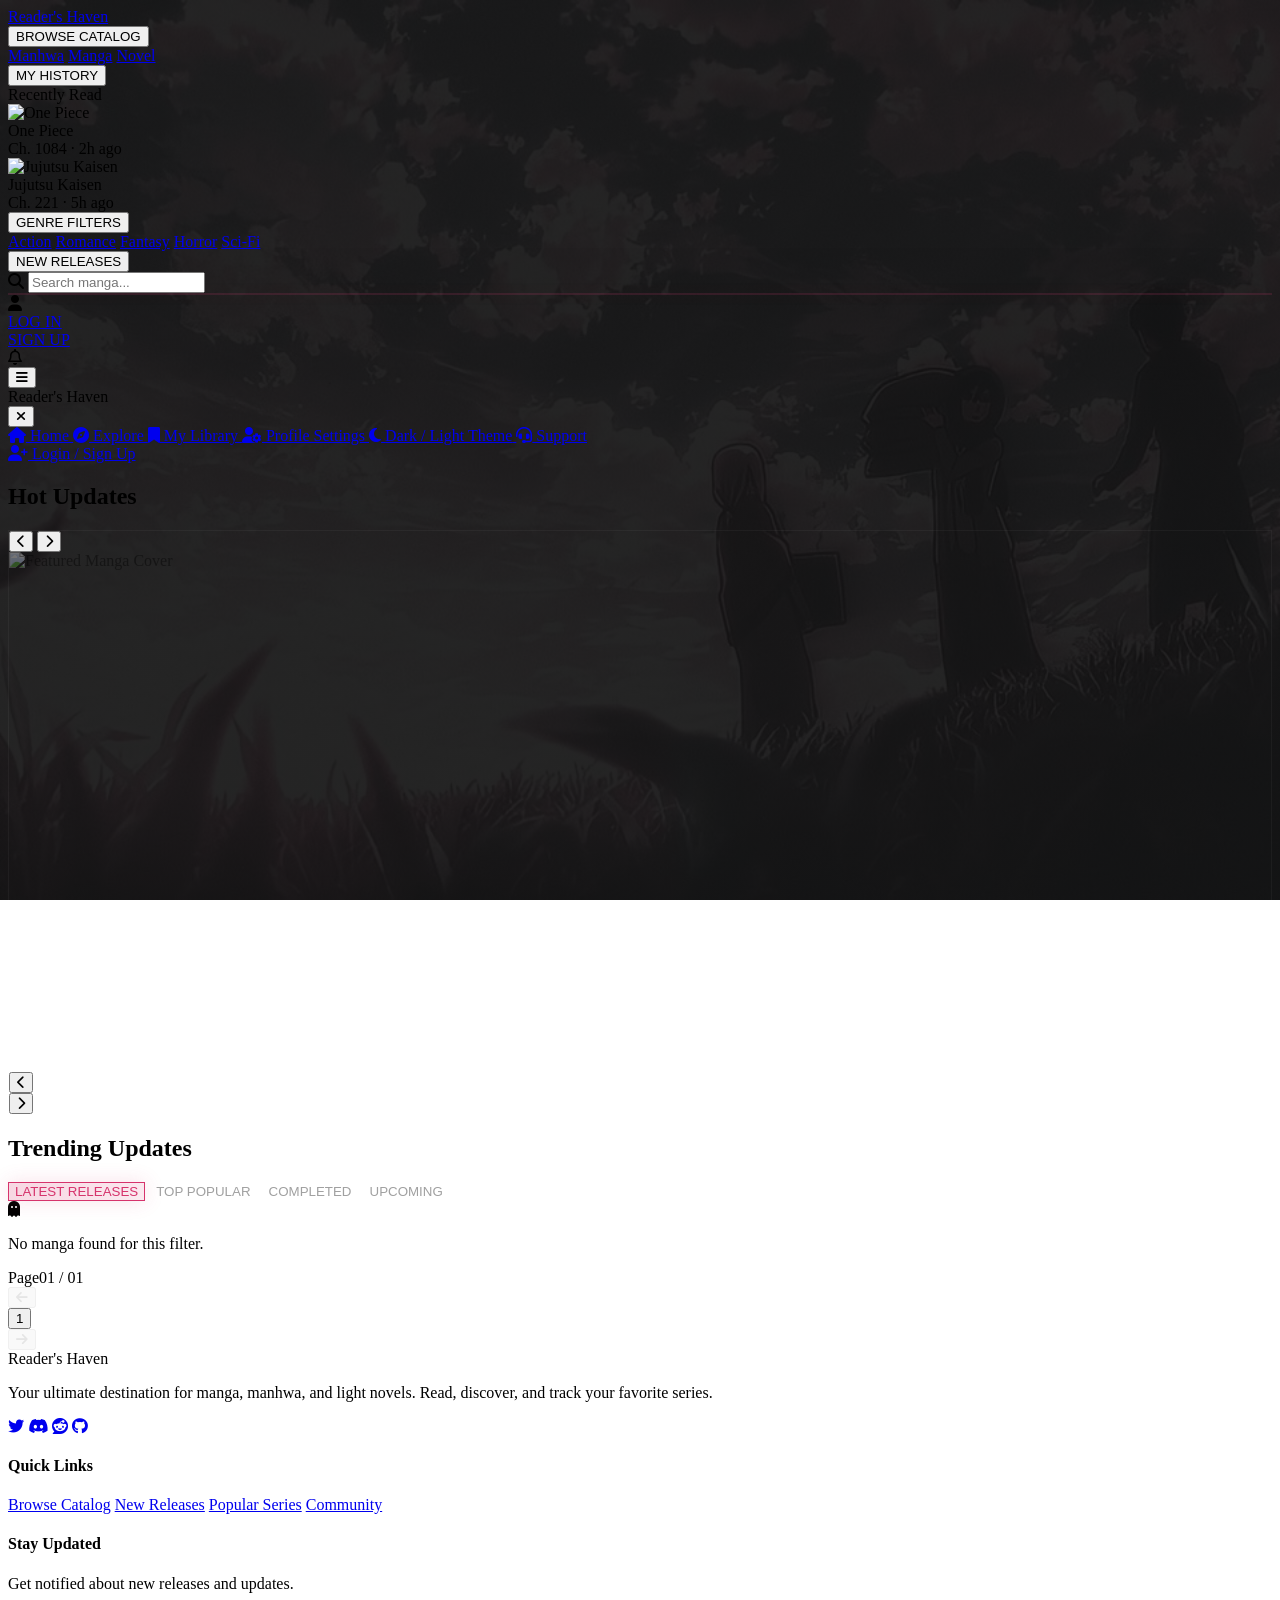
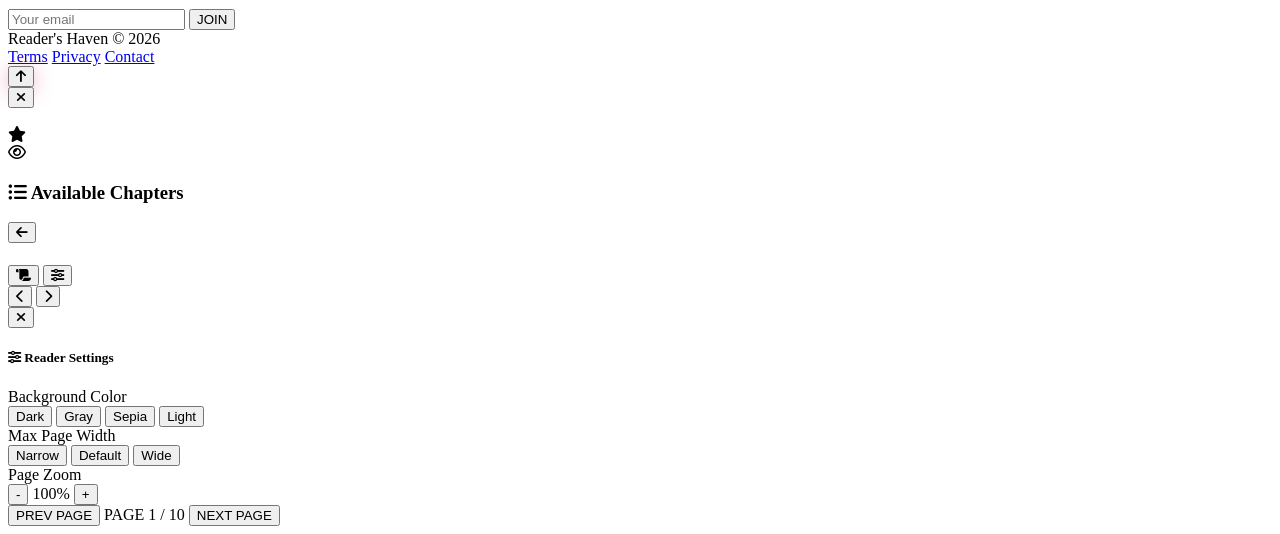
==== commit f7209d59: "UI redesign: fix bugs, add pagination/search/filters, enhance CSS visuals, transparent hero carousel" ====
--- a/index.html
+++ b/index.html
@@ -125,9 +125,11 @@
         <!-- Right: Actions -->
         <div class="flex items-center gap-3 sm:gap-5">
             <!-- Search Bar -->
-            <div class="hidden md:flex items-center bg-card rounded-full px-4 py-2 gap-2 border border-transparent focus-within:border-accent focus-within:shadow-[0_0_12px_rgba(214, 51, 108,0.2)] transition-all duration-300">
+            <div class="hidden md:flex items-center bg-card rounded-full px-4 py-2 gap-2 border border-transparent focus-within:border-accent focus-within:shadow-[0_0_12px_rgba(214,51,108,0.2)] transition-all duration-300 relative">
                 <i class="fa-solid fa-magnifying-glass text-muted text-sm"></i>
                 <input type="text" placeholder="Search manga..." class="bg-transparent border-none outline-none text-sm w-36 lg:w-48 text-white placeholder-muted" id="search-input">
+                <!-- Search Results Dropdown -->
+                <div id="search-results-dropdown" class="hidden absolute top-full left-0 mt-2 w-80 bg-card/95 backdrop-blur-xl border border-gray-700/50 rounded-2xl shadow-2xl z-50 overflow-hidden max-h-[400px] overflow-y-auto no-scrollbar"></div>
             </div>
 
             <!-- User Avatar -->
@@ -209,7 +211,10 @@
 
         <!-- 1. FULL-WIDTH HERO SECTION -->
         <div class="mb-10">
-            <section id="hero-carousel" class="hero-card relative bg-[#1a1a1a]/95 backdrop-blur-sm rounded-2xl shadow-2xl overflow-hidden border border-gray-800/40 group">
+            <section id="hero-carousel" class="hero-card relative backdrop-blur-sm rounded-2xl shadow-2xl overflow-hidden border border-gray-800/40 group">
+                <!-- Blurred background artwork -->
+                <div id="hero-bg-blur" class="absolute inset-0 bg-cover bg-center filter blur-3xl opacity-20 transition-all duration-700 scale-105 pointer-events-none"></div>
+                <div class="absolute inset-0 bg-gradient-to-r from-black/70 via-black/30 to-transparent pointer-events-none"></div>
                 
                 <!-- Main Navigation Arrows (Edge Positioned) -->
                 <button id="carousel-prev" class="absolute left-4 top-1/2 -translate-y-1/2 z-10 w-12 h-12 rounded-full bg-black/60 hover:bg-accent text-white flex items-center justify-center backdrop-blur-md transition-all duration-300 opacity-0 group-hover:opacity-100 focus:opacity-100 shadow-lg" aria-label="Previous slide">
@@ -249,7 +254,10 @@
                             <p id="hero-desc" class="text-muted text-lg md:text-xl leading-relaxed mb-8 w-full max-w-3xl font-medium opacity-90"></p>
                         </div>
 
-                        <div id="hero-genres" class="flex gap-3 flex-wrap mt-2"></div>
+                        <div id="hero-genres" class="flex gap-3 flex-wrap mt-2 mb-6"></div>
+                        <button id="hero-read-btn" class="w-fit bg-accent hover:bg-accent/85 text-white font-black px-8 py-3.5 rounded-full text-xs tracking-wider shadow-lg shadow-accent/25 transition-all duration-300 hover:scale-105 active:scale-95 flex items-center gap-2 mb-4">
+                            <i class="fa-solid fa-book-open"></i> READ NOW
+                        </button>
                     </div>
                 </div>
 
@@ -288,25 +296,23 @@
                 <!-- 25 Cards injected by JS -->
             </div>
 
-            <!-- GRID PAGINATION (BOTTOM RIGHT) -->
-            <div class="flex justify-end items-center mt-12 mb-8 gap-4">
-                <div class="flex items-center gap-2 pr-4 border-r border-gray-800/60 mr-2">
+            <!-- GRID PAGINATION (DYNAMIC) -->
+            <div id="pagination-container" class="flex justify-end items-center mt-12 mb-8 gap-4">
+                <div class="page-info flex items-center gap-2 pr-4 border-r border-gray-800/60 mr-2">
                     <span class="text-muted text-xs font-bold uppercase tracking-widest">Page</span>
                     <span class="text-white font-black text-sm">01 <span class="text-muted/40 mx-1">/</span> 05</span>
                 </div>
                 
                 <div class="flex gap-3">
-                    <button class="group w-12 h-12 rounded-2xl bg-surface border border-gray-800/60 text-muted hover:text-accent hover:border-accent/50 transition-all duration-300 flex items-center justify-center shadow-xl hover:shadow-accent/5 disabled:opacity-30 disabled:cursor-not-allowed" aria-label="Previous page">
+                    <button class="page-prev group w-12 h-12 rounded-2xl bg-surface border border-gray-800/60 text-muted hover:text-accent hover:border-accent/50 transition-all duration-300 flex items-center justify-center shadow-xl hover:shadow-accent/5 disabled:opacity-30 disabled:cursor-not-allowed" aria-label="Previous page">
                         <i class="fa-solid fa-arrow-left text-sm transition-transform group-hover:-translate-x-1"></i>
                     </button>
                     
-                    <div class="hidden sm:flex gap-2">
-                        <button class="w-12 h-12 rounded-2xl bg-accent text-dark font-black text-sm shadow-lg shadow-accent/20">1</button>
-                        <button class="w-12 h-12 rounded-2xl bg-surface border border-gray-800/40 text-muted hover:text-white font-bold text-sm transition-all hover:bg-gray-800">2</button>
-                        <button class="w-12 h-12 rounded-2xl bg-surface border border-gray-800/40 text-muted hover:text-white font-bold text-sm transition-all hover:bg-gray-800">3</button>
-                    </div>
-
-                    <button class="group w-12 h-12 rounded-2xl bg-surface border border-gray-800/60 text-muted hover:text-accent hover:border-accent/50 transition-all duration-300 flex items-center justify-center shadow-xl hover:shadow-accent/5" aria-label="Next page">
+                    <div class="page-numbers hidden sm:flex gap-2">
+                        <!-- Injected by JS -->
+                    </div>
+
+                    <button class="page-next group w-12 h-12 rounded-2xl bg-surface border border-gray-800/60 text-muted hover:text-accent hover:border-accent/50 transition-all duration-300 flex items-center justify-center shadow-xl hover:shadow-accent/5 disabled:opacity-30 disabled:cursor-not-allowed" aria-label="Next page">
                         <i class="fa-solid fa-arrow-right text-sm transition-transform group-hover:translate-x-1"></i>
                     </button>
                 </div>
@@ -314,18 +320,48 @@
         </div>
     </main>
 
-    <!-- ═══════════════════════════════════════════════════ -->
-    <!-- FOOTER                                              -->
-    <!-- ═══════════════════════════════════════════════════ -->
-    <footer class="bg-darker border-t border-gray-800/50 py-6 px-6 md:px-10 mt-auto">
-        <div class="max-w-[1440px] mx-auto flex flex-col md:flex-row justify-between items-center gap-4">
-            <div class="flex items-center gap-2">
+    <footer class="bg-darker border-t border-gray-800/50 mt-auto">
+        <!-- Gradient top border accent -->
+        <div class="h-px bg-gradient-to-r from-transparent via-accent/40 to-transparent"></div>
+        <div class="max-w-[1440px] mx-auto px-6 md:px-10 py-10">
+            <div class="grid grid-cols-1 md:grid-cols-3 gap-8 mb-8">
+                <!-- Brand Column -->
+                <div class="flex flex-col gap-3">
+                    <span class="font-black text-xl tracking-wider text-accent">Reader's Haven</span>
+                    <p class="text-muted text-sm leading-relaxed max-w-xs">Your ultimate destination for manga, manhwa, and light novels. Read, discover, and track your favorite series.</p>
+                    <div class="flex gap-3 mt-2">
+                        <a href="#" class="w-9 h-9 rounded-full bg-surface flex items-center justify-center text-muted hover:text-accent hover:bg-accent/10 transition-all duration-300"><i class="fa-brands fa-twitter text-sm"></i></a>
+                        <a href="#" class="w-9 h-9 rounded-full bg-surface flex items-center justify-center text-muted hover:text-accent hover:bg-accent/10 transition-all duration-300"><i class="fa-brands fa-discord text-sm"></i></a>
+                        <a href="#" class="w-9 h-9 rounded-full bg-surface flex items-center justify-center text-muted hover:text-accent hover:bg-accent/10 transition-all duration-300"><i class="fa-brands fa-reddit text-sm"></i></a>
+                        <a href="#" class="w-9 h-9 rounded-full bg-surface flex items-center justify-center text-muted hover:text-accent hover:bg-accent/10 transition-all duration-300"><i class="fa-brands fa-github text-sm"></i></a>
+                    </div>
+                </div>
+                <!-- Quick Links -->
+                <div class="flex flex-col gap-2">
+                    <h4 class="font-black text-xs text-white uppercase tracking-widest mb-1">Quick Links</h4>
+                    <a href="#" class="text-muted text-sm hover:text-accent transition-colors">Browse Catalog</a>
+                    <a href="#" class="text-muted text-sm hover:text-accent transition-colors">New Releases</a>
+                    <a href="#" class="text-muted text-sm hover:text-accent transition-colors">Popular Series</a>
+                    <a href="#" class="text-muted text-sm hover:text-accent transition-colors">Community</a>
+                </div>
+                <!-- Newsletter -->
+                <div class="flex flex-col gap-3">
+                    <h4 class="font-black text-xs text-white uppercase tracking-widest mb-1">Stay Updated</h4>
+                    <p class="text-muted text-sm">Get notified about new releases and updates.</p>
+                    <div class="flex gap-2">
+                        <input type="email" placeholder="Your email" class="flex-1 bg-surface border border-gray-800/60 rounded-xl px-4 py-2.5 text-sm text-white placeholder-gray-500 outline-none focus:border-accent transition-all">
+                        <button class="px-5 py-2.5 bg-accent hover:bg-accent/85 text-white font-bold text-xs rounded-xl transition-all duration-300 tracking-wider">JOIN</button>
+                    </div>
+                </div>
+            </div>
+            <div class="h-px bg-gray-800/50 mb-6"></div>
+            <div class="flex flex-col md:flex-row justify-between items-center gap-4">
                 <span class="font-bold text-sm tracking-wider text-accent">Reader's Haven © 2026</span>
-            </div>
-            <div class="flex gap-5 text-muted text-sm">
-                <a href="#" class="hover:text-accent transition-colors">Terms</a>
-                <a href="#" class="hover:text-accent transition-colors">Privacy</a>
-                <a href="#" class="hover:text-accent transition-colors">Contact</a>
+                <div class="flex gap-5 text-muted text-sm">
+                    <a href="#" class="hover:text-accent transition-colors">Terms</a>
+                    <a href="#" class="hover:text-accent transition-colors">Privacy</a>
+                    <a href="#" class="hover:text-accent transition-colors">Contact</a>
+                </div>
             </div>
         </div>
     </footer>
@@ -335,7 +371,155 @@
         <i class="fa-solid fa-arrow-up text-lg"></i>
     </button>
 
+    <!-- Manga Detail Modal -->
+    <div id="manga-detail-modal" class="fixed inset-0 z-50 opacity-0 invisible transition-all duration-300 flex items-center justify-center p-4 backdrop-blur-md bg-black/70">
+        <div class="relative w-full max-w-3xl bg-card border border-gray-800 rounded-3xl shadow-2xl overflow-hidden flex flex-col max-h-[90vh] scale-95 transition-all duration-300">
+            <!-- Header (Close Button) -->
+            <button id="btn-close-detail" class="absolute top-4 right-4 z-10 w-10 h-10 rounded-full bg-black/60 hover:bg-accent text-white flex items-center justify-center backdrop-blur-md transition-all duration-300 shadow-md">
+                <i class="fa-solid fa-xmark"></i>
+            </button>
+            
+            <!-- Detail Body (Scrollable) -->
+            <div class="overflow-y-auto p-6 md:p-8 space-y-6 no-scrollbar">
+                <div class="grid grid-cols-1 md:grid-cols-[200px_1fr] gap-6 md:gap-8">
+                    <!-- Left: Cover -->
+                    <div class="relative aspect-[2/3] w-full max-w-[200px] mx-auto rounded-2xl overflow-hidden shadow-2xl border border-gray-800">
+                        <img id="detail-cover" src="" alt="" class="w-full h-full object-cover">
+                    </div>
+                    <!-- Right: Info -->
+                    <div class="flex flex-col justify-center space-y-4">
+                        <div class="flex items-center gap-3">
+                            <span id="detail-status" class="bg-accent text-dark px-2.5 py-0.5 rounded text-[10px] font-black uppercase tracking-wider shadow"></span>
+                            <div class="flex items-center gap-1 text-yellow-400 font-bold text-xs">
+                                <i class="fa-solid fa-star"></i>
+                                <span id="detail-rating"></span>
+                            </div>
+                            <div class="flex items-center gap-1 text-muted text-xs font-semibold">
+                                <i class="fa-regular fa-eye"></i>
+                                <span id="detail-views"></span>
+                            </div>
+                        </div>
+                        <h2 id="detail-title" class="text-3xl font-black uppercase tracking-tight text-white"></h2>
+                        <p id="detail-desc" class="text-muted text-sm leading-relaxed font-medium"></p>
+                        <div id="detail-genres" class="flex gap-2 flex-wrap pt-2"></div>
+                    </div>
+                </div>
+
+                <div class="h-px bg-gray-800/85"></div>
+
+                <!-- Chapters List -->
+                <div class="space-y-4">
+                    <h3 class="text-lg font-black text-white uppercase tracking-tight flex items-center gap-2">
+                        <i class="fa-solid fa-list-ul text-accent"></i> Available Chapters
+                    </h3>
+                    <div id="chapters-list-container" class="grid grid-cols-1 sm:grid-cols-2 gap-3 max-h-[250px] overflow-y-auto pr-1 no-scrollbar">
+                        <!-- Chapters injected by JS -->
+                    </div>
+                </div>
+            </div>
+        </div>
+    </div>
+
+    <!-- Manga Reader Modal -->
+    <div id="manga-reader-modal" class="fixed inset-0 z-50 bg-darker opacity-0 invisible transition-all duration-300 flex flex-col">
+        <!-- Top Toolbar -->
+        <header class="bg-card border-b border-gray-800 px-4 py-3 flex items-center justify-between shadow-lg">
+            <div class="flex items-center gap-3">
+                <button id="btn-reader-back" class="w-10 h-10 rounded-full bg-surface hover:bg-accent hover:text-white flex items-center justify-center text-muted transition-all duration-300">
+                    <i class="fa-solid fa-arrow-left"></i>
+                </button>
+                <div>
+                    <h4 id="reader-manga-title" class="font-black text-sm text-white uppercase tracking-wider truncate max-w-[150px] sm:max-w-[300px]"></h4>
+                    <span id="reader-chapter-title" class="text-xs text-muted font-bold"></span>
+                </div>
+            </div>
+            
+            <!-- Controls -->
+            <div class="flex items-center gap-2">
+                <!-- Mode Toggle (Scroll vs Page) -->
+                <button id="btn-reader-mode" class="w-10 h-10 rounded-full bg-surface hover:bg-accent hover:text-white flex items-center justify-center text-muted transition-all duration-300" title="Switch Reading Mode">
+                    <i class="fa-solid fa-scroll"></i>
+                </button>
+                <!-- Settings Button -->
+                <button id="btn-reader-settings" class="w-10 h-10 rounded-full bg-surface hover:bg-accent hover:text-white flex items-center justify-center text-muted transition-all duration-300" title="Reader Settings">
+                    <i class="fa-solid fa-sliders"></i>
+                </button>
+                <div class="h-6 w-px bg-gray-800 mx-1"></div>
+                <!-- Prev / Next Chapter Buttons -->
+                <button id="btn-reader-prev-ch" class="w-10 h-10 rounded-full bg-surface hover:bg-accent hover:text-white flex items-center justify-center text-muted transition-all duration-300 disabled:opacity-30 disabled:pointer-events-none" title="Previous Chapter">
+                    <i class="fa-solid fa-chevron-left"></i>
+                </button>
+                <button id="btn-reader-next-ch" class="w-10 h-10 rounded-full bg-surface hover:bg-accent hover:text-white flex items-center justify-center text-muted transition-all duration-300 disabled:opacity-30 disabled:pointer-events-none" title="Next Chapter">
+                    <i class="fa-solid fa-chevron-right"></i>
+                </button>
+                <div class="h-6 w-px bg-gray-800 mx-1"></div>
+                <!-- Close Reader (Go directly back to homepage) -->
+                <button id="btn-reader-close" class="w-10 h-10 rounded-full bg-surface hover:bg-accent hover:text-white flex items-center justify-center text-muted transition-all duration-300" title="Close Reader">
+                    <i class="fa-solid fa-xmark"></i>
+                </button>
+            </div>
+        </header>
+
+        <!-- Settings Panel -->
+        <div id="reader-settings-panel" class="absolute top-16 right-4 z-50 bg-card/95 backdrop-blur-xl border border-gray-800 rounded-3xl p-5 w-72 shadow-2xl transition-all duration-300 transform scale-95 opacity-0 invisible flex flex-col gap-4">
+            <h5 class="text-xs font-black text-white uppercase tracking-wider flex items-center gap-2">
+                <i class="fa-solid fa-sliders text-accent"></i> Reader Settings
+            </h5>
+            
+            <!-- Theme Selection -->
+            <div>
+                <label class="text-[10px] text-muted font-black tracking-wider uppercase block mb-2">Background Color</label>
+                <div class="grid grid-cols-4 gap-2">
+                    <button data-theme="dark" class="h-8 rounded-lg bg-black border border-gray-800 hover:scale-105 active:scale-95 transition-all text-[10px] font-black text-white" title="Pitch Dark">Dark</button>
+                    <button data-theme="charcoal" class="h-8 rounded-lg bg-[#1a1a1a] border border-gray-800 hover:scale-105 active:scale-95 transition-all text-[10px] font-black text-white" title="Charcoal">Gray</button>
+                    <button data-theme="sepia" class="h-8 rounded-lg bg-[#f4ecd8] border border-amber-900/20 hover:scale-105 active:scale-95 transition-all text-[10px] font-black text-amber-950" title="Sepia">Sepia</button>
+                    <button data-theme="light" class="h-8 rounded-lg bg-white border border-gray-300 hover:scale-105 active:scale-95 transition-all text-[10px] font-black text-black" title="Light">Light</button>
+                </div>
+            </div>
+            
+            <!-- Page Width Selection -->
+            <div>
+                <label class="text-[10px] text-muted font-black tracking-wider uppercase block mb-2">Max Page Width</label>
+                <div class="grid grid-cols-3 gap-2">
+                    <button data-width="600" class="py-1.5 rounded-lg bg-surface hover:bg-accent hover:text-white border border-gray-800 text-[10px] font-bold text-white transition-all duration-300">Narrow</button>
+                    <button data-width="750" class="py-1.5 rounded-lg bg-accent text-white border border-transparent text-[10px] font-bold transition-all duration-300">Default</button>
+                    <button data-width="950" class="py-1.5 rounded-lg bg-surface hover:bg-accent hover:text-white border border-gray-800 text-[10px] font-bold text-white transition-all duration-300">Wide</button>
+                </div>
+            </div>
+
+            <!-- Page Scale / Zoom Selection -->
+            <div>
+                <label class="text-[10px] text-muted font-black tracking-wider uppercase block mb-2">Page Zoom</label>
+                <div class="flex items-center gap-3">
+                    <button id="btn-zoom-out" class="w-8 h-8 rounded-lg bg-surface hover:bg-accent hover:text-white flex items-center justify-center text-xs font-bold text-white border border-gray-800 transition-all duration-300">-</button>
+                    <span id="zoom-indicator" class="flex-grow text-center text-xs font-bold text-white">100%</span>
+                    <button id="btn-zoom-in" class="w-8 h-8 rounded-lg bg-surface hover:bg-accent hover:text-white flex items-center justify-center text-xs font-bold text-white border border-gray-800 transition-all duration-300">+</button>
+                </div>
+            </div>
+        </div>
+
+        <!-- Reader Canvas (Scrollable Pages) -->
+        <div id="reader-canvas" class="flex-grow overflow-y-auto p-4 md:p-8 flex flex-col items-center gap-6 no-scrollbar bg-dark select-none">
+            <!-- Reader content injected by JS -->
+        </div>
+
+        <!-- Bottom Toolbar (For Page Navigation in Slide Mode) -->
+        <footer id="reader-footer" class="bg-card border-t border-gray-800 px-4 py-3 flex items-center justify-between shadow-lg">
+            <button id="btn-reader-prev-page" class="px-4 py-2 rounded-full bg-surface hover:bg-accent hover:text-white text-xs font-black tracking-wider text-muted transition-all duration-300 disabled:opacity-30 disabled:pointer-events-none">PREV PAGE</button>
+            <span id="reader-page-indicator" class="text-xs text-muted font-black tracking-wider">PAGE 1 / 10</span>
+            <button id="btn-reader-next-page" class="px-4 py-2 rounded-full bg-surface hover:bg-accent hover:text-white text-xs font-black tracking-wider text-muted transition-all duration-300 disabled:opacity-30 disabled:pointer-events-none">NEXT PAGE</button>
+        </footer>
+    </div>
+
     <!-- JavaScript Logic -->
+    <script src="https://cdnjs.cloudflare.com/ajax/libs/jszip/3.10.1/jszip.min.js"></script>
+    <script src="https://cdnjs.cloudflare.com/ajax/libs/pdf.js/3.11.174/pdf.min.js"></script>
+    <script>
+        if (window.pdfjsLib) {
+            window.pdfjsLib.GlobalWorkerOptions.workerSrc = 'https://cdnjs.cloudflare.com/ajax/libs/pdf.js/3.11.174/pdf.worker.min.js';
+        }
+    </script>
+    <script src="./manga-data/manga-data.js"></script>
     <script src="./assets/js/home-page.js"></script>
 </body>
 </html>
--- a/assets/css/home-page.css
+++ b/assets/css/home-page.css
@@ -1,19 +1,22 @@
 /* ═══════════════════════════════════════════════════════════
    Reader's Haven — Home Page Custom Styles
-   home-page.css
+   home-page.css  (Redesigned)
    ═══════════════════════════════════════════════════════════ */
 
 /* ── Custom Scrollbar (Webkit) ── */
 ::-webkit-scrollbar {
-    width: 8px;
-}
+    width: 6px;
+}
+
 ::-webkit-scrollbar-track {
-    background: #121212;
-}
+    background: #0e0e0e;
+}
+
 ::-webkit-scrollbar-thumb {
-    background: #333;
+    background: #2a2a2a;
     border-radius: 999px;
 }
+
 ::-webkit-scrollbar-thumb:hover {
     background: #D6336C;
 }
@@ -21,80 +24,262 @@
 /* ── Firefox Scrollbar ── */
 * {
     scrollbar-width: thin;
-    scrollbar-color: #333 #121212;
+    scrollbar-color: #2a2a2a #0e0e0e;
 }
 
 /* ── Hide Scrollbar Utility ── */
 .no-scrollbar::-webkit-scrollbar {
     display: none;
 }
+
 .no-scrollbar {
     -ms-overflow-style: none;
     scrollbar-width: none;
 }
 
-/* ── Hero Card Ambient Glow ── */
+/* ═══════════════════════════════════════════════════════════
+   HERO CAROUSEL
+   ═══════════════════════════════════════════════════════════ */
+
 .hero-card {
     position: relative;
-}
+    border: 1px solid rgba(255, 255, 255, 0.04);
+    background: transparent;
+}
+
 .hero-card::before {
     content: '';
     position: absolute;
     inset: -1px;
     border-radius: 1rem;
     padding: 1px;
-    background: linear-gradient(135deg, rgba(214, 51, 108, 0.15), transparent 60%);
+    background: linear-gradient(135deg, rgba(214, 51, 108, 0.2), transparent 50%, rgba(214, 51, 108, 0.08));
     -webkit-mask: linear-gradient(#fff 0 0) content-box, linear-gradient(#fff 0 0);
     -webkit-mask-composite: xor;
     mask-composite: exclude;
     pointer-events: none;
     opacity: 0;
-    transition: opacity 0.5s ease;
-}
+    transition: opacity 0.6s ease;
+}
+
 .hero-card:hover::before {
     opacity: 1;
 }
 
-/* ── Carousel Arrow Pulse on Hover ── */
+.carousel-inner {
+    min-height: 450px;
+    transition: opacity 0.3s ease;
+}
+
+@media (min-width: 1280px) {
+    .carousel-inner {
+        min-height: 520px;
+    }
+}
+
+@media (max-width: 767px) {
+    .carousel-inner {
+        min-height: auto;
+    }
+}
+
+#hero-desc {
+    display: -webkit-box;
+    -webkit-line-clamp: 5;
+    -webkit-box-orient: vertical;
+    overflow: hidden;
+    color: #999;
+}
+
+#hero-title {
+    letter-spacing: -0.02em;
+    color: #fff;
+    text-shadow: 0 4px 20px rgba(0, 0, 0, 0.6), 0 1px 3px rgba(0, 0, 0, 0.4);
+}
+
+#hero-dots {
+    display: flex;
+    flex-direction: row;
+    align-items: center;
+}
+
+#hero-dots div,
+#hero-dots-mobile div {
+    transition: all 0.3s cubic-bezier(0.4, 0, 0.2, 1);
+}
+
+/* Active dot glow */
+#hero-dots div:first-child,
+#hero-dots-mobile div:first-child {
+    box-shadow: 0 0 8px rgba(214, 51, 108, 0.4);
+}
+
+/* ── Carousel Arrow Hover ── */
 .carousel-arrow:hover {
     box-shadow: 0 0 14px rgba(214, 51, 108, 0.35);
 }
 
-/* ── Manga Card Hover Glow ── */
+/* ═══════════════════════════════════════════════════════════
+   MANGA CARDS
+   ═══════════════════════════════════════════════════════════ */
+
 .manga-card {
     transition: transform 0.35s cubic-bezier(0.4, 0, 0.2, 1),
-                box-shadow 0.35s cubic-bezier(0.4, 0, 0.2, 1),
-                background-color 0.4s ease;
-}
+        box-shadow 0.35s cubic-bezier(0.4, 0, 0.2, 1),
+        background-color 0.4s ease;
+    border: 1px solid rgba(255, 255, 255, 0.03);
+}
+
 .manga-card:hover {
-    transform: translateY(-4px) scale(1.02);
-    box-shadow: 0 12px 30px rgba(214, 51, 108, 0.12),
-                0 0 0 1px rgba(214, 51, 108, 0.15);
-}
-
-/* ── Card Image Zoom on Hover ── */
-.manga-card .card-img {
-    transition: transform 0.5s cubic-bezier(0.4, 0, 0.2, 1);
-}
-.manga-card:hover .card-img {
-    transform: scale(1.08);
-}
-
-/* ── Card Title Accent on Hover ── */
+    transform: translateY(-6px) scale(1.02);
+    box-shadow:
+        0 16px 40px rgba(214, 51, 108, 0.12),
+        0 0 0 1px rgba(214, 51, 108, 0.18),
+        0 0 30px rgba(214, 51, 108, 0.06);
+    border-color: rgba(214, 51, 108, 0.15);
+}
+
+/* Card Image Zoom */
+.manga-card-image-wrap {
+    position: relative;
+}
+
+.manga-card-image-wrap img {
+    transition: transform 0.6s cubic-bezier(0.22, 1, 0.36, 1) !important;
+}
+
+.manga-card:hover .manga-card-image-wrap img {
+    transform: scale(1.1) !important;
+}
+
+/* Play Icon Overlay on Hover */
+.manga-card-image-wrap::after {
+    content: '\f04b';
+    font-family: 'Font Awesome 6 Free';
+    font-weight: 900;
+    position: absolute;
+    top: 50%;
+    left: 50%;
+    transform: translate(-50%, -50%) scale(0.5);
+    color: white;
+    background: #D6336C;
+    width: 48px;
+    height: 48px;
+    border-radius: 50%;
+    display: flex;
+    align-items: center;
+    justify-content: center;
+    opacity: 0;
+    transition: all 0.35s cubic-bezier(0.4, 0, 0.2, 1);
+    pointer-events: none;
+    z-index: 20;
+    box-shadow: 0 0 30px rgba(214, 51, 108, 0.5);
+    font-size: 14px;
+}
+
+.manga-card:hover .manga-card-image-wrap::after {
+    opacity: 1;
+    transform: translate(-50%, -50%) scale(1);
+}
+
+/* Bottom gradient on card image */
+.manga-card-image-wrap::before {
+    content: '';
+    position: absolute;
+    bottom: 0;
+    left: 0;
+    right: 0;
+    height: 40%;
+    background: linear-gradient(to top, rgba(32, 32, 32, 0.9), transparent);
+    z-index: 10;
+    pointer-events: none;
+    opacity: 0;
+    transition: opacity 0.3s ease;
+}
+
+.manga-card:hover .manga-card-image-wrap::before {
+    opacity: 1;
+}
+
+/* Card Title Accent on Hover */
 .manga-card:hover .card-title {
     color: #D6336C;
 }
 
-/* ── Filter Tab Active Glow ── */
+/* ═══════════════════════════════════════════════════════════
+   FILTER TABS
+   ═══════════════════════════════════════════════════════════ */
+
+.filter-tab {
+    background: rgba(255, 255, 255, 0.03);
+    border: 1px solid rgba(255, 255, 255, 0.08);
+    color: #A0A0A0;
+    cursor: pointer;
+    position: relative;
+    overflow: hidden;
+}
+
+.filter-tab::before {
+    content: '';
+    position: absolute;
+    inset: 0;
+    background: linear-gradient(135deg, rgba(214, 51, 108, 0.12), rgba(214, 51, 108, 0.04));
+    opacity: 0;
+    transition: opacity 0.3s ease;
+}
+
+.filter-tab:hover::before {
+    opacity: 1;
+}
+
+.filter-tab:hover {
+    color: #D6336C;
+    border-color: rgba(214, 51, 108, 0.4);
+}
+
 .filter-tab.active {
-    box-shadow: 0 0 10px rgba(214, 51, 108, 0.15);
-}
-
-/* ── Sidebar Link Hover Indicator ── */
+    background: linear-gradient(135deg, rgba(214, 51, 108, 0.2), rgba(214, 51, 108, 0.1)) !important;
+    border-color: #D6336C !important;
+    color: #D6336C !important;
+    box-shadow: 0 0 20px rgba(214, 51, 108, 0.15), inset 0 1px 0 rgba(255, 255, 255, 0.05);
+}
+
+.filter-tab:active {
+    transform: scale(0.97);
+}
+
+/* ═══════════════════════════════════════════════════════════
+   SEARCH DROPDOWN
+   ═══════════════════════════════════════════════════════════ */
+
+#search-results-dropdown {
+    border: 1px solid rgba(214, 51, 108, 0.15);
+    box-shadow:
+        0 20px 60px rgba(0, 0, 0, 0.5),
+        0 0 20px rgba(214, 51, 108, 0.08);
+}
+
+.search-result-item {
+    border-bottom: 1px solid rgba(255, 255, 255, 0.03);
+}
+
+.search-result-item:last-child {
+    border-bottom: none;
+}
+
+.search-result-item:hover {
+    background: rgba(214, 51, 108, 0.06) !important;
+}
+
+/* ═══════════════════════════════════════════════════════════
+   SIDEBAR
+   ═══════════════════════════════════════════════════════════ */
+
 .sidebar-link {
     position: relative;
     transition: background-color 0.4s ease;
 }
+
 .sidebar-link::before {
     content: '';
     position: absolute;
@@ -107,11 +292,15 @@
     border-radius: 999px;
     transition: transform 0.3s ease;
 }
+
 .sidebar-link:hover::before {
     transform: translateY(-50%) scaleY(1);
 }
 
-/* ── Fade-in Animation for Cards ── */
+/* ═══════════════════════════════════════════════════════════
+   ANIMATIONS
+   ═══════════════════════════════════════════════════════════ */
+
 @keyframes fadeInUp {
     from {
         opacity: 0;
@@ -122,170 +311,303 @@
         transform: translateY(0);
     }
 }
+
 .animate-fade-in-up {
     animation: fadeInUp 0.45s cubic-bezier(0.4, 0, 0.2, 1) forwards;
     opacity: 0;
 }
 
-/* ── NEW Badge Shimmer ── */
 @keyframes shimmer {
     0% { background-position: -100% 0; }
     100% { background-position: 200% 0; }
 }
+
 .badge-new {
     background: linear-gradient(90deg, #D6336C, #FF4081, #D6336C);
     background-size: 200% 100%;
     animation: shimmer 2.5s ease-in-out infinite;
 }
 
-/* ── Star Rating Styling ── */
+@keyframes fadeIn {
+    from {
+        opacity: 0;
+        transform: scale(0.98);
+    }
+    to {
+        opacity: 1;
+        transform: scale(1);
+    }
+}
+
+.animate-fade-in {
+    animation: fadeIn 0.3s cubic-bezier(0.4, 0, 0.2, 1) forwards;
+}
+
+/* ── Star Rating ── */
 .stars-row i {
     font-size: 10px;
     color: #ffd700;
 }
 
-/* ── Notification Dot Pulse ── */
-@keyframes pulse-dot {
-    0%, 100% { box-shadow: 0 0 0 0 rgba(239, 68, 68, 0.5); }
-    50% { box-shadow: 0 0 0 4px rgba(239, 68, 68, 0); }
-}
-
-/* ── Carousel Styling ── */
-.carousel-inner {
-    min-height: 450px;
-    transition: opacity 0.3s ease;
-}
-
-@media (min-width: 1280px) {
-    .carousel-inner {
-        min-height: 520px;
-    }
-}
-
-#hero-desc {
-    display: -webkit-box;
-    -webkit-line-clamp: 5;
-    -webkit-box-orient: vertical;
-    overflow: hidden;
-    color: #999;
-}
-
-#hero-title {
-    letter-spacing: -0.02em;
-    color: #fff;
-    text-shadow: 0 4px 10px rgba(0,0,0,0.5);
-}
-
-/* ── Section Title Icon ── */
+/* ── Section Title ── */
 .section-title-icon {
     box-shadow: 0 0 15px rgba(214, 51, 108, 0.3);
 }
 
-/* ── Mobile Polish ── */
-@media (max-width: 767px) {
-    .carousel-inner { min-height: auto; }
-}
-
-/* ── Carousel Navigation ── */
-#hero-dots {
-    display: flex;
-    flex-direction: row;
-    align-items: center;
-}
-
-#hero-dots div, #hero-dots-mobile div {
-    transition: all 0.3s cubic-bezier(0.4, 0, 0.2, 1);
-}
-
-/* ── Global Transitions ── */
-body, header, aside, footer, .bg-card, .bg-darker, .hero-card, .sidebar-link { 
-    transition: background-color 0.4s ease, color 0.4s ease, border-color 0.4s ease; 
-}
-
-/* ── Page Transitions ── */
-body { opacity: 0; transition: opacity 0.5s cubic-bezier(0.4, 0, 0.2, 1); }
-body.loaded { opacity: 1; }
-body.fade-out { opacity: 0; }
-
-/* ── Global Background Image ── */
-body { 
-    background-image: linear-gradient(rgba(18, 18, 18, 0.92), rgba(18, 18, 18, 0.92)), url('../imagine/page-home/aot.jpg'); 
-    background-size: cover; 
-    background-position: center; 
-    background-attachment: fixed; 
-    background-repeat: no-repeat; 
+/* ═══════════════════════════════════════════════════════════
+   BACK TO TOP BUTTON
+   ═══════════════════════════════════════════════════════════ */
+
+#back-to-top {
+    box-shadow: 0 4px 20px rgba(214, 51, 108, 0.35);
+}
+
+@keyframes pulseGlow {
+    0%, 100% { box-shadow: 0 4px 20px rgba(214, 51, 108, 0.35); }
+    50% { box-shadow: 0 4px 30px rgba(214, 51, 108, 0.55), 0 0 0 6px rgba(214, 51, 108, 0.1); }
+}
+
+#back-to-top.opacity-100 {
+    animation: pulseGlow 2.5s ease-in-out infinite;
+}
+
+/* ═══════════════════════════════════════════════════════════
+   HERO GENRE TAGS
+   ═══════════════════════════════════════════════════════════ */
+
+.hero-genre-tag {
+    background: rgba(255, 255, 255, 0.08) !important;
+    color: #d1d5db !important;
+    border: 1px solid rgba(255, 255, 255, 0.05);
+    transition: all 0.3s ease;
+    backdrop-filter: blur(4px);
+}
+
+.hero-genre-tag:hover {
+    background: #D6336C !important;
+    color: white !important;
+    border-color: #D6336C !important;
+    box-shadow: 0 4px 12px rgba(214, 51, 108, 0.3);
+}
+
+/* ═══════════════════════════════════════════════════════════
+   GLOBAL TRANSITIONS & PAGE BODY
+   ═══════════════════════════════════════════════════════════ */
+
+body,
+header,
+aside,
+footer,
+.bg-card,
+.bg-darker,
+.hero-card,
+.sidebar-link {
+    transition: background-color 0.4s ease, color 0.4s ease, border-color 0.4s ease;
+}
+
+body {
+    opacity: 0;
+    transition: opacity 0.5s cubic-bezier(0.4, 0, 0.2, 1);
+}
+
+body.loaded {
+    opacity: 1;
+}
+
+body.fade-out {
+    opacity: 0;
+}
+
+/* ── Background Image ── */
+body {
+    background-image: linear-gradient(rgba(18, 18, 18, 0.92), rgba(18, 18, 18, 0.92)), url('../img/website/bg.jpg');
+    background-size: cover;
+    background-position: center;
+    background-attachment: fixed;
+    background-repeat: no-repeat;
+}
+
+/* ═══════════════════════════════════════════════════════════
+   PAGINATION POLISH
+   ═══════════════════════════════════════════════════════════ */
+
+#pagination-container button:disabled {
+    opacity: 0.3;
+    cursor: not-allowed;
+    pointer-events: none;
+}
+
+.page-numbers button {
+    transition: all 0.25s ease;
+}
+
+.page-numbers button:hover {
+    transform: translateY(-2px);
+}
+
+/* ═══════════════════════════════════════════════════════════
+   FOOTER POLISH
+   ═══════════════════════════════════════════════════════════ */
+
+footer a.hover\:text-accent:hover {
+    text-decoration: none;
+}
+
+footer input:focus {
+    box-shadow: 0 0 0 3px rgba(214, 51, 108, 0.1);
 }
 
 /* ═══════════════════════════════════════════════════════════
    LIGHT MODE THEME
    ═══════════════════════════════════════════════════════════ */
-.light-mode { 
-    --bg-darker: #f8fafc; 
-    --bg-card: #ffffff; 
-    --text-white: #0f172a; 
-    --text-muted: #64748b; 
-    background-color: transparent !important; 
-}
-
-.light-mode body { 
-    background-color: transparent !important; 
-    color: #334155 !important; 
-    background-image: linear-gradient(rgba(248, 250, 252, 0.65), rgba(248, 250, 252, 0.65)), url('../imagine/page-home/aot.jpg') !important;
-}
-
-.light-mode header, .light-mode aside, .light-mode footer { background-color: #ffffff; border-color: #e2e8e0; }
-.light-mode .bg-card, .light-mode .bg-darker, .light-mode .hero-card { background-color: #ffffff; }
-.light-mode .text-white { color: #0f172a; }
-.light-mode .text-muted { color: #94a3b8 !important; }
-.light-mode .bg-surface { background-color: #f1f5f9; }
-.light-mode .border-gray-800, .light-mode .border-gray-700, .light-mode .border-gray-800\/50 { border-color: #e2e8f0; }
-.light-mode input { color: #0f172a; }
-.light-mode .sidebar-link:hover { background-color: rgba(214, 51, 108, 0.08); }
-.light-mode .hero-card { border-color: #e2e8f0; box-shadow: 0 10px 40px rgba(0,0,0,0.05); }
-
-/* ── Section: Manga Card & UI Interactions ── */
-.manga-card-image-wrap { position: relative; }
-.manga-card-image-wrap img { transition: transform 0.6s cubic-bezier(0.22, 1, 0.36, 1) !important; }
-.manga-card:hover .manga-card-image-wrap img { transform: scale(1.1) !important; }
-
-/* The 'Read' icon centered on the cover */
-.manga-card-image-wrap::after { 
-    content: '\f04b'; 
-    font-family: 'Font Awesome 6 Free'; 
-    font-weight: 900; 
-    position: absolute; 
-    top: 50%; 
-    left: 50%; 
-    transform: translate(-50%, -50%) scale(0.5); 
-    color: white; 
-    background: #D6336C; 
-    width: 48px; 
-    height: 48px; 
-    border-radius: 50%; 
-    display: flex; 
-    align-items: center; 
-    justify-content: center; 
-    opacity: 0; 
-    transition: all 0.35s cubic-bezier(0.4, 0, 0.2, 1); 
-    pointer-events: none; 
-    z-index: 20; 
-    box-shadow: 0 0 25px rgba(214, 51, 108, 0.5); 
-}
-.manga-card:hover .manga-card-image-wrap::after { opacity: 1; transform: translate(-50%, -50%) scale(1); }
-
-/* ── Section: Specialized UI Fixes ── */
-.light-mode header button:hover { background-color: #f1f5f9 !important; color: #D6336C !important; box-shadow: 0 4px 12px rgba(214, 51, 108, 0.1) !important; }
-.light-mode [id^='dropdown-'] a:hover { background-color: #D6336C !important; color: #ffffff !important; }
-.filter-tab { background: rgba(255, 255, 255, 0.03); border: 1px solid rgba(255, 255, 255, 0.1); color: #A0A0A0; cursor: pointer; }
-.filter-tab:hover { color: #D6336C; border-color: #D6336C; background: rgba(214, 51, 108, 0.08); }
-.filter-tab.active { background: rgba(214, 51, 108, 0.15) !important; border-color: #D6336C !important; color: #D6336C !important; box-shadow: 0 0 20px rgba(214, 51, 108, 0.2); }
-
-.light-mode .filter-tab { background: #f1f5f9; border-color: #e2e8f0; color: #64748b; }
-.light-mode .filter-tab:hover { background: #e2e8f0; color: #D6336C; border-color: #D6336C; }
-.light-mode .filter-tab.active { background: #D6336C !important; color: white !important; border-color: #D6336C !important; box-shadow: 0 4px 12px rgba(214, 51, 108, 0.25); }
-
-/* ── Section: Hero Customizations ── */
-.hero-genre-tag { background: rgba(255, 255, 255, 0.08) !important; color: #d1d5db !important; border: 1px solid rgba(255, 255, 255, 0.05); transition: all 0.3s ease; }
-.hero-genre-tag:hover { background: #D6336C !important; color: white !important; border-color: #D6336C !important; }
-.light-mode .hero-genre-tag { background: rgba(214, 51, 108, 0.08) !important; color: #D6336C !important; border-color: rgba(214, 51, 108, 0.2) !important; }
-.light-mode .hero-genre-tag:hover { background: #D6336C !important; color: white !important; }
+
+.light-mode {
+    --bg-darker: #f8fafc;
+    --bg-card: #ffffff;
+    --text-white: #0f172a;
+    --text-muted: #64748b;
+    background-color: transparent !important;
+}
+
+.light-mode body {
+    background-color: transparent !important;
+    color: #334155 !important;
+    background-image: linear-gradient(rgba(248, 250, 252, 0.65), rgba(248, 250, 252, 0.65)), url('../img/website/bg.jpg') !important;
+}
+
+.light-mode header,
+.light-mode aside,
+.light-mode footer {
+    background-color: #ffffff;
+    border-color: #e2e8e0;
+}
+
+.light-mode .bg-card,
+.light-mode .bg-darker {
+    background-color: #ffffff;
+}
+
+.light-mode .text-white {
+    color: #0f172a;
+}
+
+.light-mode .text-muted {
+    color: #94a3b8 !important;
+}
+
+.light-mode .bg-surface {
+    background-color: #f1f5f9;
+}
+
+.light-mode .border-gray-800,
+.light-mode .border-gray-700,
+.light-mode .border-gray-800\/50 {
+    border-color: #e2e8f0;
+}
+
+.light-mode input {
+    color: #0f172a;
+}
+
+.light-mode .sidebar-link:hover {
+    background-color: rgba(214, 51, 108, 0.08);
+}
+
+.light-mode .hero-card {
+    background: rgba(255, 255, 255, 0.15) !important;
+    border-color: rgba(214, 51, 108, 0.12);
+    box-shadow: 0 10px 40px rgba(0, 0, 0, 0.05);
+    backdrop-filter: blur(6px);
+}
+
+/* Light mode: soften the dark gradient overlays inside the hero */
+.light-mode .hero-card > div:nth-child(2) {
+    background: linear-gradient(to right, rgba(255,255,255,0.7), rgba(255,255,255,0.25), transparent) !important;
+}
+
+.light-mode #hero-title {
+    color: #0f172a;
+    text-shadow: 0 2px 8px rgba(255,255,255,0.5);
+}
+
+.light-mode #hero-desc {
+    color: #475569 !important;
+}
+
+.light-mode #hero-chapter {
+    color: #D6336C;
+}
+
+.light-mode .manga-card {
+    border-color: #e2e8f0;
+    background-color: #ffffff;
+}
+
+.light-mode .manga-card:hover {
+    box-shadow: 0 12px 30px rgba(214, 51, 108, 0.1), 0 0 0 1px rgba(214, 51, 108, 0.12);
+    border-color: rgba(214, 51, 108, 0.2);
+}
+
+.light-mode header button:hover {
+    background-color: #f1f5f9 !important;
+    color: #D6336C !important;
+    box-shadow: 0 4px 12px rgba(214, 51, 108, 0.1) !important;
+}
+
+.light-mode [id^='dropdown-'] a:hover {
+    background-color: #D6336C !important;
+    color: #ffffff !important;
+}
+
+.light-mode .filter-tab {
+    background: #f1f5f9;
+    border-color: #e2e8f0;
+    color: #64748b;
+}
+
+.light-mode .filter-tab:hover {
+    background: #e2e8f0;
+    color: #D6336C;
+    border-color: #D6336C;
+}
+
+.light-mode .filter-tab.active {
+    background: #D6336C !important;
+    color: white !important;
+    border-color: #D6336C !important;
+    box-shadow: 0 4px 12px rgba(214, 51, 108, 0.25);
+}
+
+.light-mode .hero-genre-tag {
+    background: rgba(214, 51, 108, 0.08) !important;
+    color: #D6336C !important;
+    border-color: rgba(214, 51, 108, 0.2) !important;
+}
+
+.light-mode .hero-genre-tag:hover {
+    background: #D6336C !important;
+    color: white !important;
+}
+
+.light-mode #search-results-dropdown {
+    background-color: rgba(255, 255, 255, 0.95) !important;
+    border-color: #e2e8f0 !important;
+    box-shadow: 0 20px 60px rgba(0, 0, 0, 0.1) !important;
+}
+
+.light-mode .search-result-item:hover {
+    background: rgba(214, 51, 108, 0.06) !important;
+}
+
+.light-mode .stars-row i {
+    color: #f59e0b;
+}
+
+.light-mode footer {
+    background-color: #f8fafc;
+}
+
+.light-mode footer input {
+    background-color: #ffffff !important;
+    border-color: #e2e8f0 !important;
+}
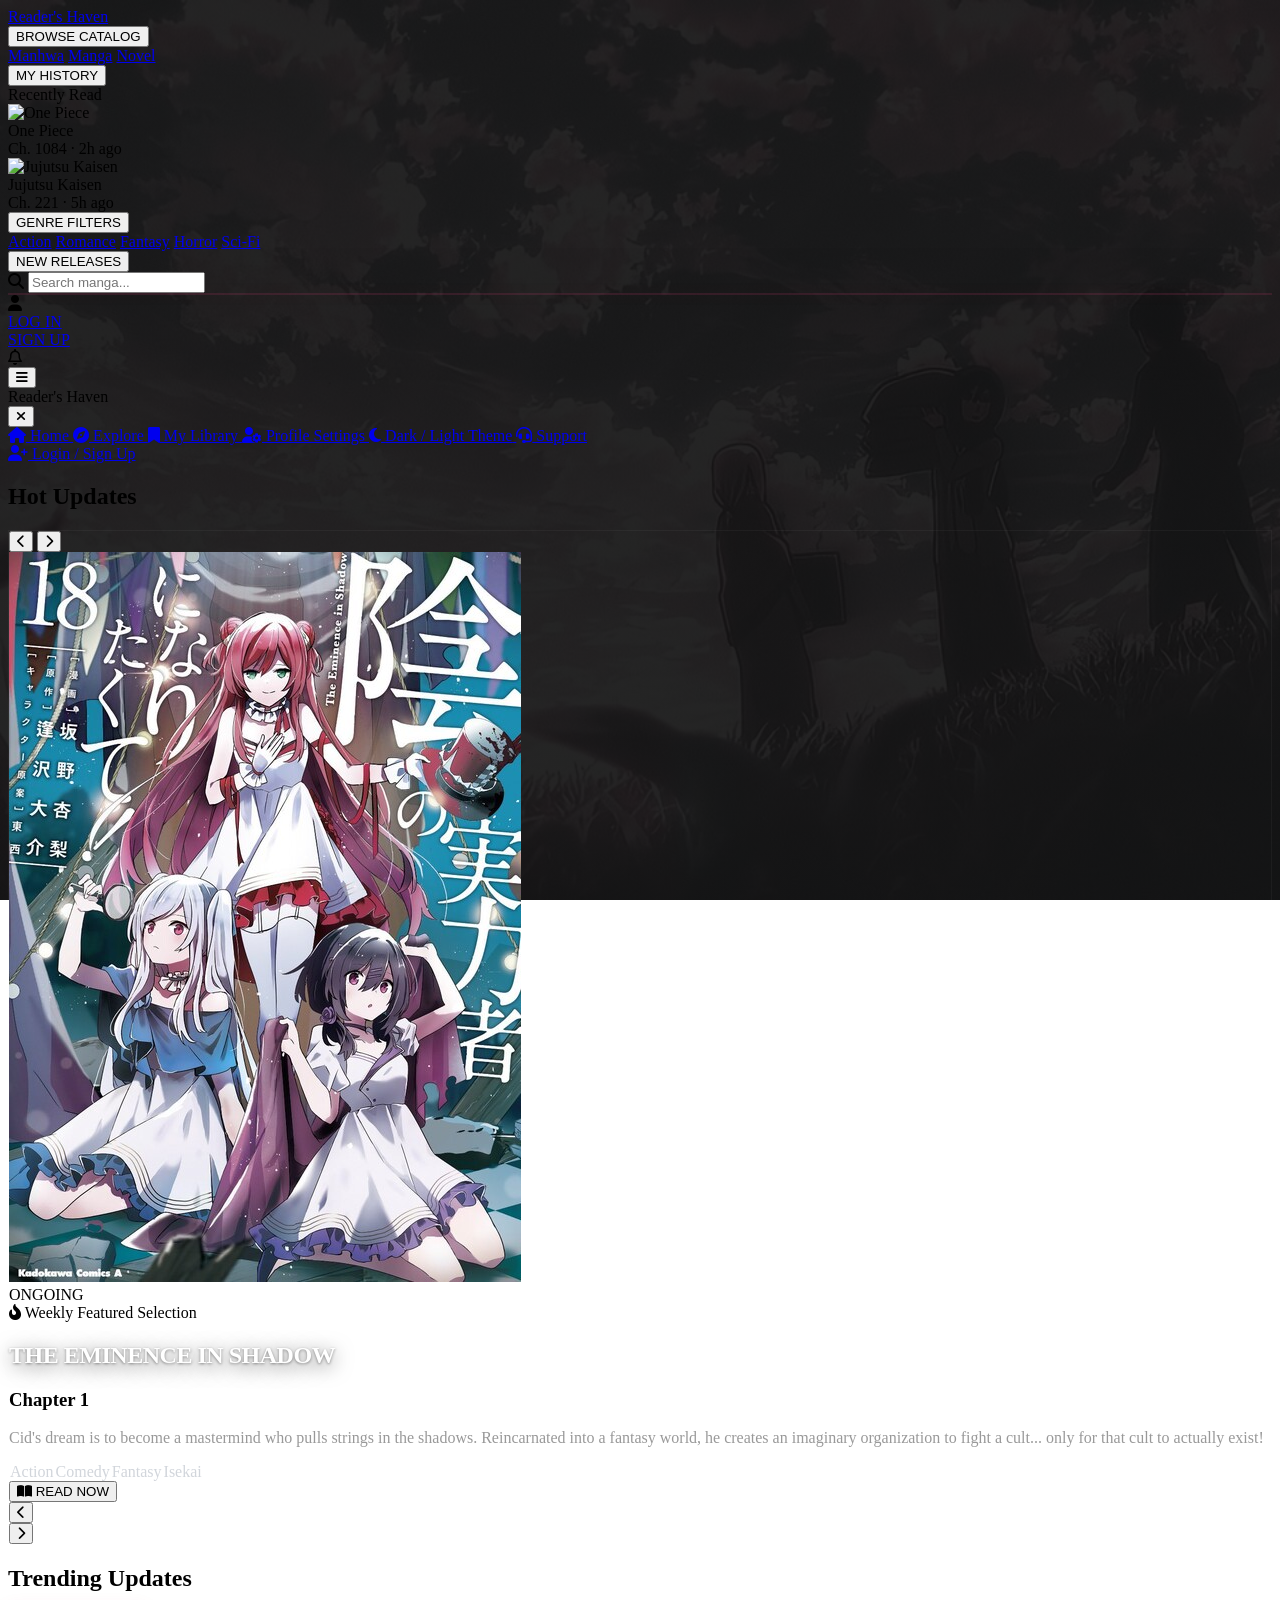
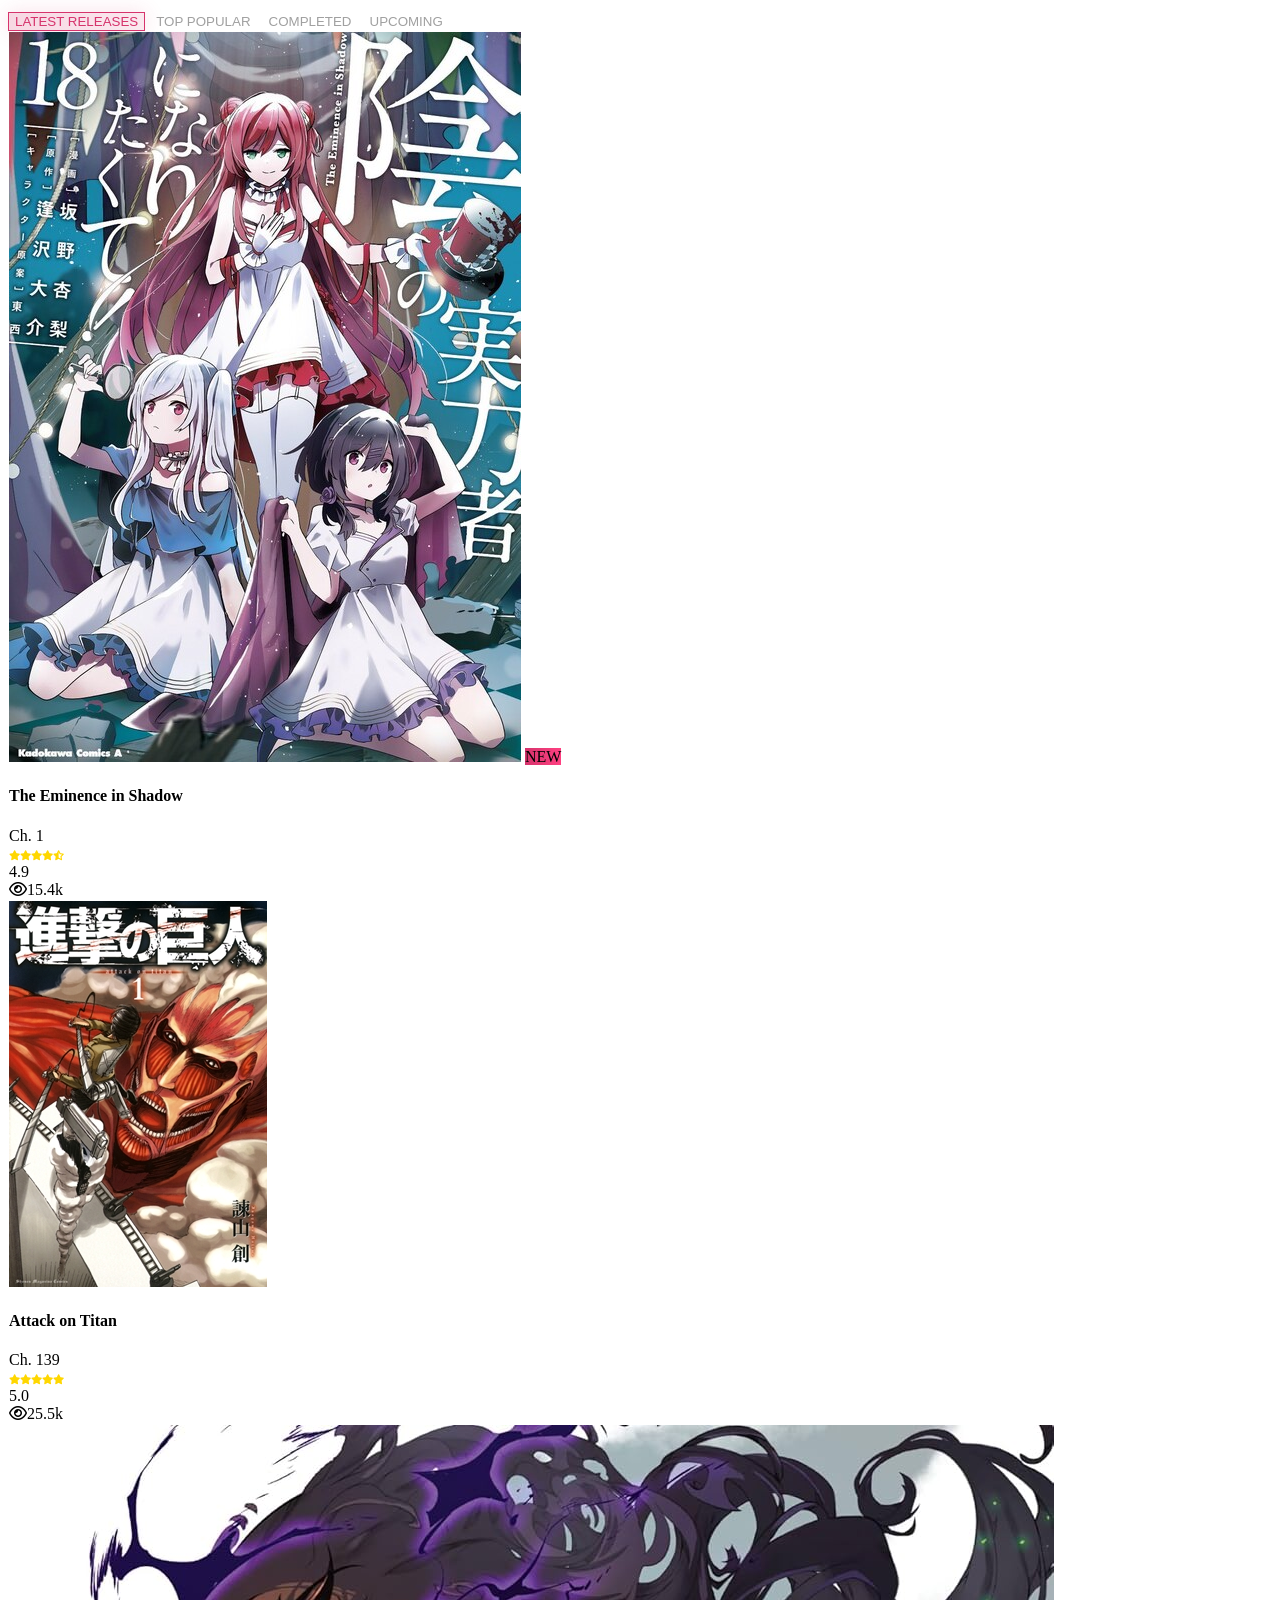
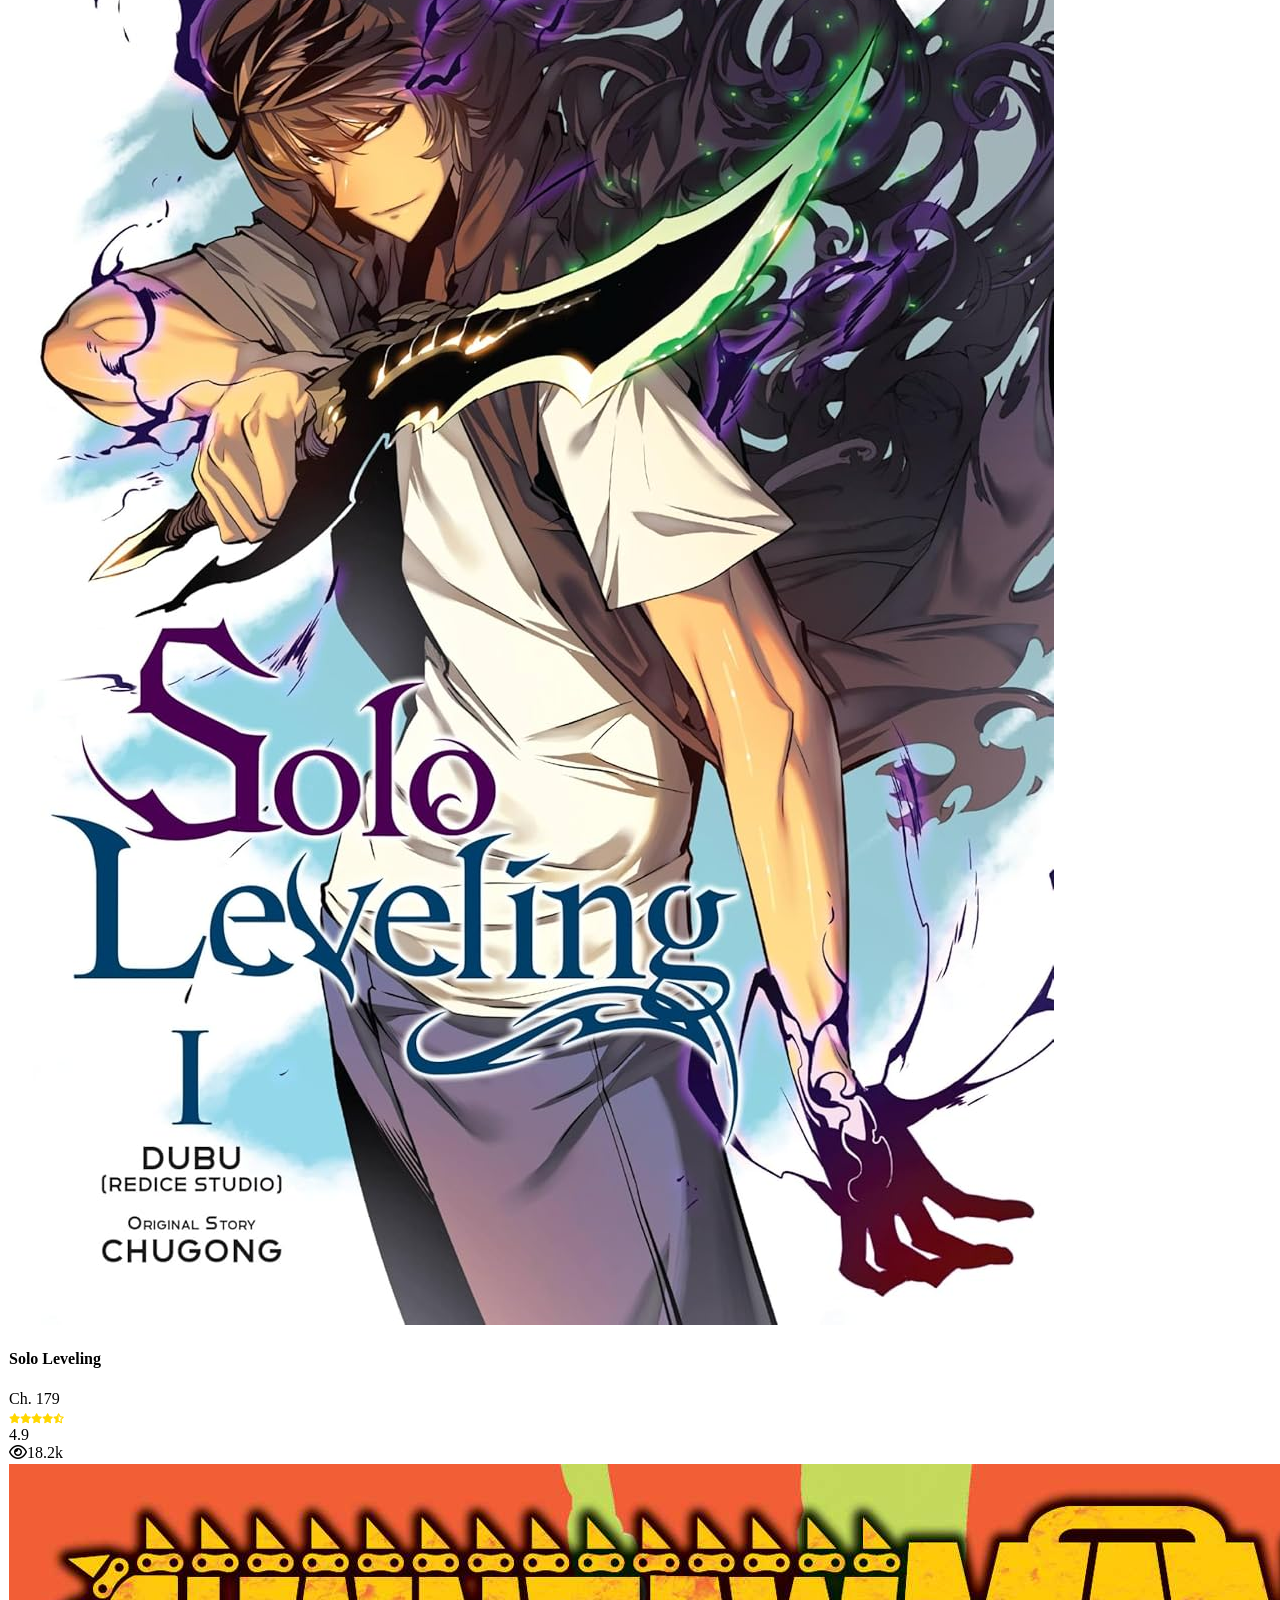
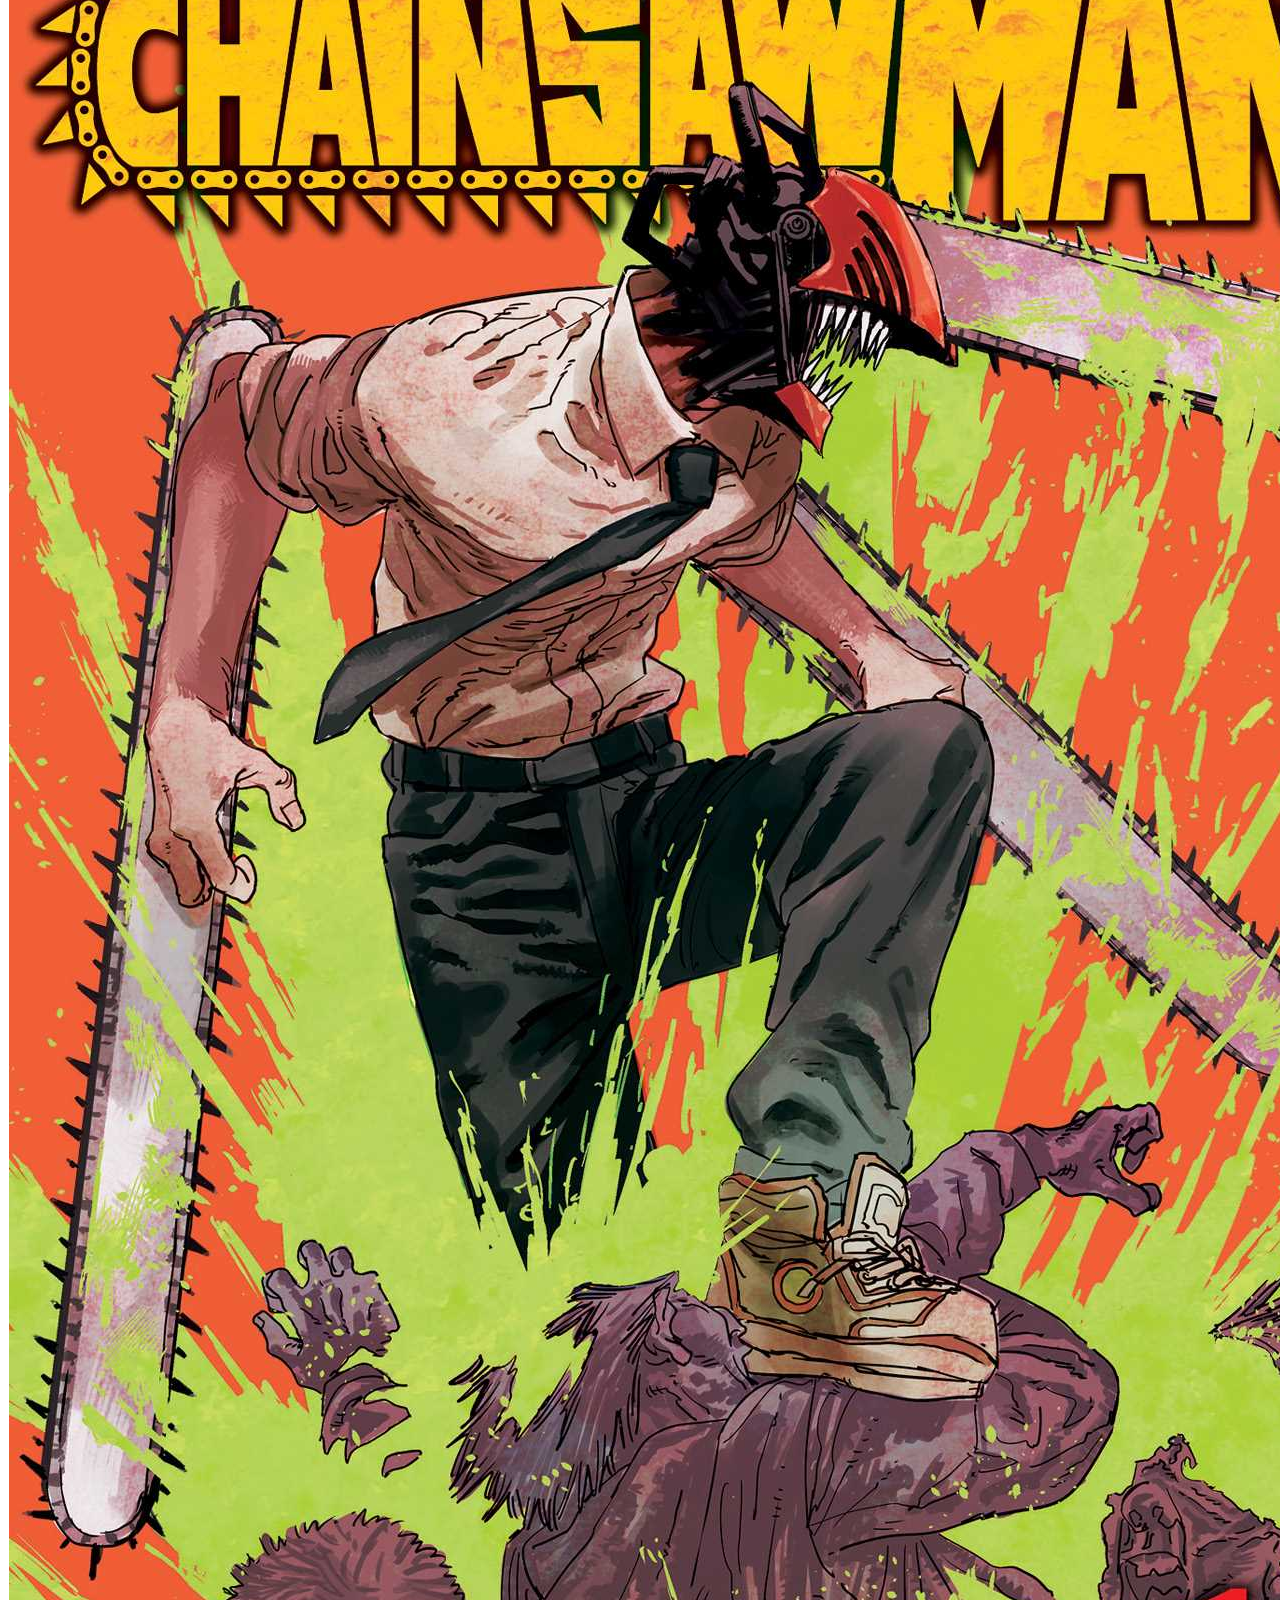
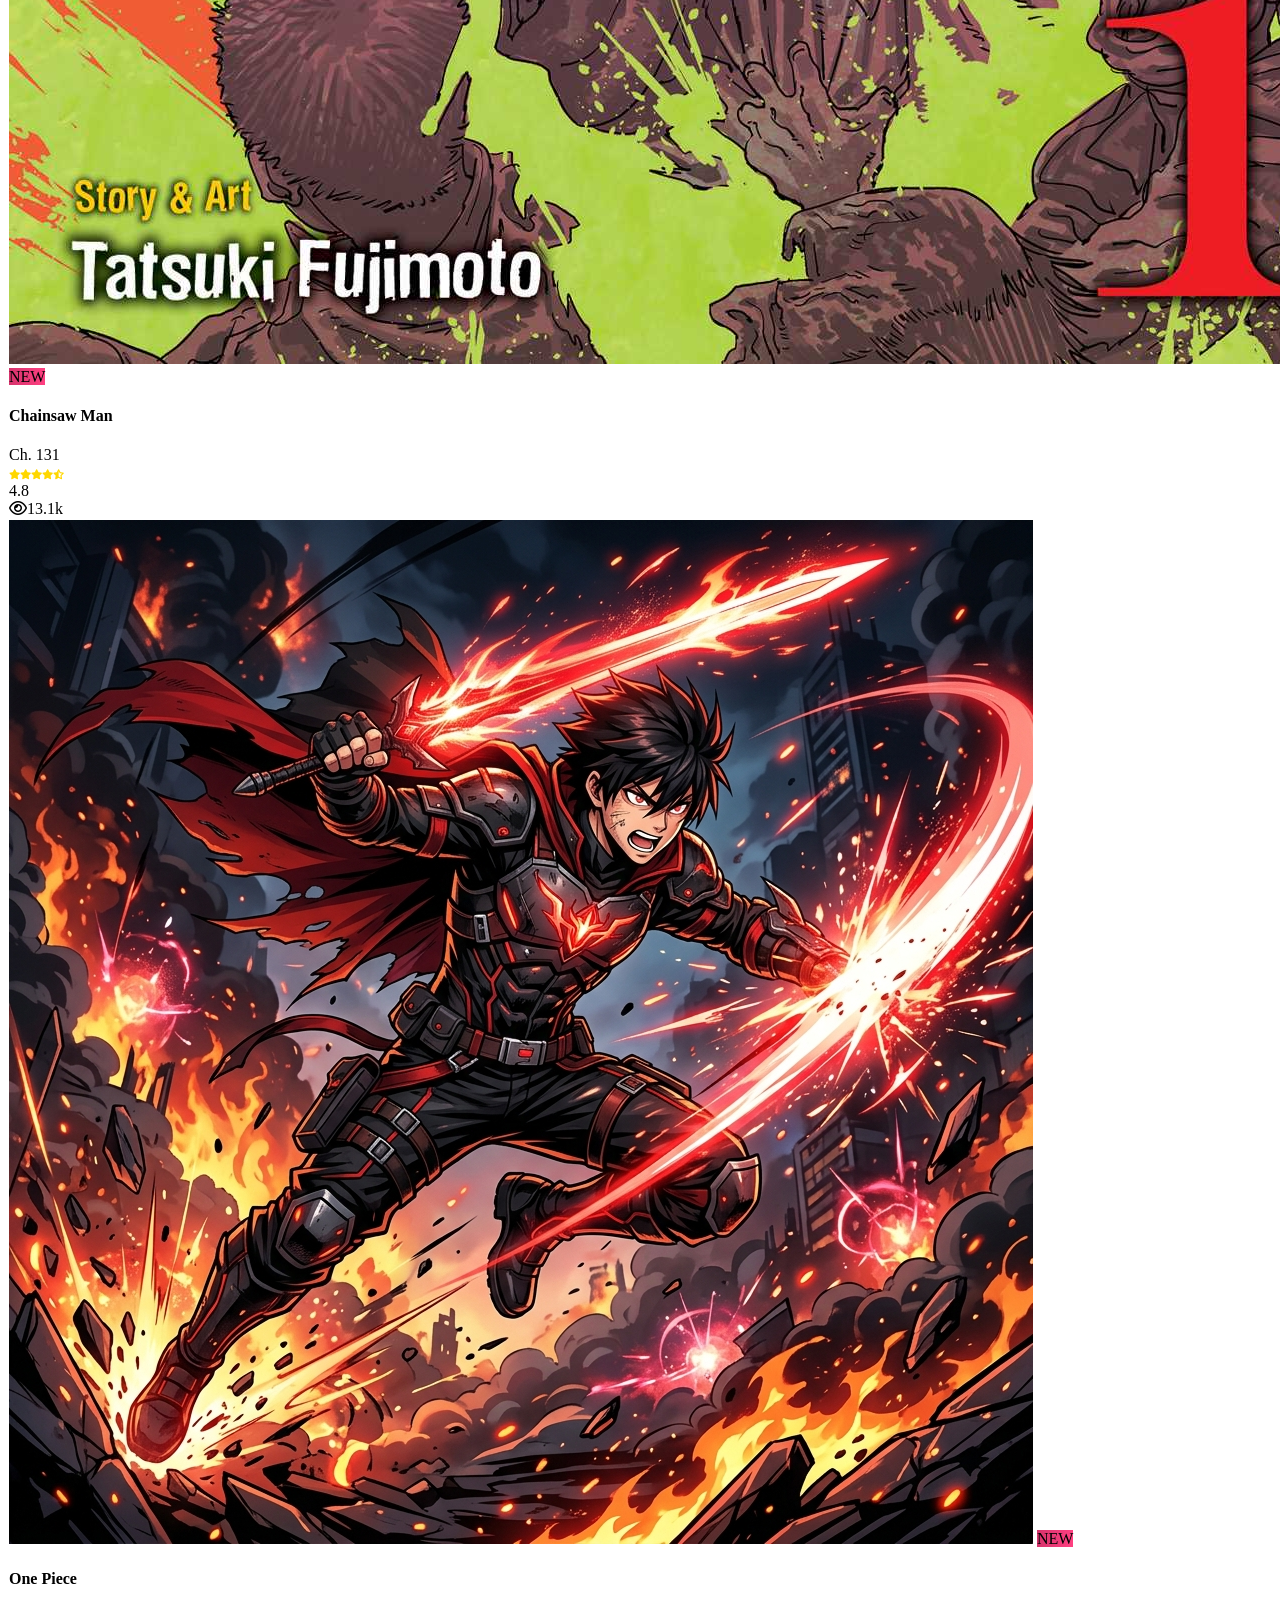
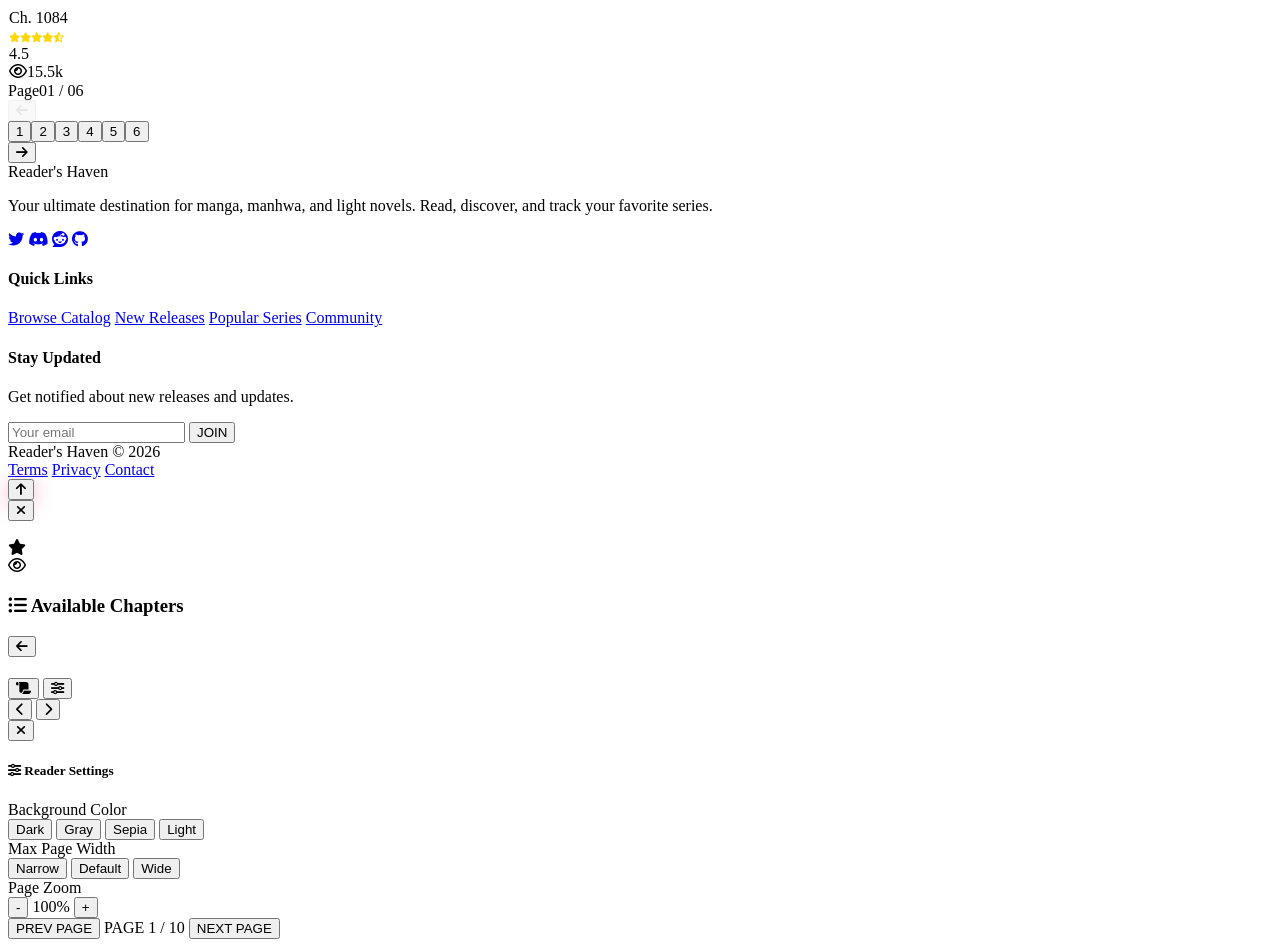
==== commit 055b14a4: "Refactor comments: clean block headers and format comments to look standard and human-authored" ====
--- a/index.html
+++ b/index.html
@@ -55,9 +55,7 @@
 </head>
 <body class=" text-white font-sans antialiased overflow-x-hidden min-h-screen flex flex-col">
 
-    <!-- ═══════════════════════════════════════════════════ -->
-    <!-- 1. STICKY HEADER                                    -->
-    <!-- ═══════════════════════════════════════════════════ -->
+    <!-- 1. STICKY HEADER -->
     <header id="main-header" class="sticky top-0 z-40 bg-darker/95 backdrop-blur-md border-b border-gray-800/60 shadow-lg py-3 px-4 md:px-8 flex justify-between items-center transition-all duration-300">
 
         <!-- Left: Logo -->
@@ -157,9 +155,7 @@
         </div>
     </header>
 
-    <!-- ═══════════════════════════════════════════════════ -->
-    <!-- SIDEBAR DRAWER                                      -->
-    <!-- ═══════════════════════════════════════════════════ -->
+    <!-- SIDEBAR DRAWER -->
     <div id="sidebar-overlay" class="fixed inset-0 bg-black/60 z-50 opacity-0 invisible transition-all duration-300 backdrop-blur-sm"></div>
     <aside id="sidebar-drawer" class="fixed top-0 right-[-350px] w-[300px] h-full bg-card shadow-[-10px_0_40px_rgba(0,0,0,0.6)] z-[60] flex flex-col transition-all duration-500 ease-out">
         <div class="flex justify-between items-center p-6 border-b border-gray-800/50">
@@ -196,9 +192,7 @@
         </div>
     </aside>
 
-    <!-- ═══════════════════════════════════════════════════ -->
-    <!-- 2. MAIN CONTENT — PROFESSIONAL ALIGNMENT            -->
-    <!-- ═══════════════════════════════════════════════════ -->
+    <!-- 2. MAIN CONTENT — PROFESSIONAL ALIGNMENT -->
     <main class="w-full max-w-[1440px] mx-auto px-4 md:px-10 py-8 flex-grow">
 
         <!-- Section Header (Cleaned up) -->
--- a/assets/css/home-page.css
+++ b/assets/css/home-page.css
@@ -1,9 +1,6 @@
-/* ═══════════════════════════════════════════════════════════
-   Reader's Haven — Home Page Custom Styles
-   home-page.css  (Redesigned)
-   ═══════════════════════════════════════════════════════════ */
-
-/* ── Custom Scrollbar (Webkit) ── */
+/* Reader's Haven - Home Page Custom Styles */
+
+/* Custom Scrollbar (Webkit) */
 ::-webkit-scrollbar {
     width: 6px;
 }
@@ -21,13 +18,13 @@
     background: #D6336C;
 }
 
-/* ── Firefox Scrollbar ── */
+/* Firefox Scrollbar */
 * {
     scrollbar-width: thin;
     scrollbar-color: #2a2a2a #0e0e0e;
 }
 
-/* ── Hide Scrollbar Utility ── */
+/* Hide Scrollbar Utility */
 .no-scrollbar::-webkit-scrollbar {
     display: none;
 }
@@ -37,9 +34,7 @@
     scrollbar-width: none;
 }
 
-/* ═══════════════════════════════════════════════════════════
-   HERO CAROUSEL
-   ═══════════════════════════════════════════════════════════ */
+/* HERO CAROUSEL */
 
 .hero-card {
     position: relative;
@@ -114,14 +109,12 @@
     box-shadow: 0 0 8px rgba(214, 51, 108, 0.4);
 }
 
-/* ── Carousel Arrow Hover ── */
+/* Carousel Arrow Hover */
 .carousel-arrow:hover {
     box-shadow: 0 0 14px rgba(214, 51, 108, 0.35);
 }
 
-/* ═══════════════════════════════════════════════════════════
-   MANGA CARDS
-   ═══════════════════════════════════════════════════════════ */
+/* MANGA CARDS */
 
 .manga-card {
     transition: transform 0.35s cubic-bezier(0.4, 0, 0.2, 1),
@@ -206,9 +199,7 @@
     color: #D6336C;
 }
 
-/* ═══════════════════════════════════════════════════════════
-   FILTER TABS
-   ═══════════════════════════════════════════════════════════ */
+/* FILTER TABS */
 
 .filter-tab {
     background: rgba(255, 255, 255, 0.03);
@@ -248,9 +239,7 @@
     transform: scale(0.97);
 }
 
-/* ═══════════════════════════════════════════════════════════
-   SEARCH DROPDOWN
-   ═══════════════════════════════════════════════════════════ */
+/* SEARCH DROPDOWN */
 
 #search-results-dropdown {
     border: 1px solid rgba(214, 51, 108, 0.15);
@@ -271,9 +260,7 @@
     background: rgba(214, 51, 108, 0.06) !important;
 }
 
-/* ═══════════════════════════════════════════════════════════
-   SIDEBAR
-   ═══════════════════════════════════════════════════════════ */
+/* SIDEBAR */
 
 .sidebar-link {
     position: relative;
@@ -297,9 +284,7 @@
     transform: translateY(-50%) scaleY(1);
 }
 
-/* ═══════════════════════════════════════════════════════════
-   ANIMATIONS
-   ═══════════════════════════════════════════════════════════ */
+/* ANIMATIONS */
 
 @keyframes fadeInUp {
     from {
@@ -343,20 +328,18 @@
     animation: fadeIn 0.3s cubic-bezier(0.4, 0, 0.2, 1) forwards;
 }
 
-/* ── Star Rating ── */
+/* Star Rating */
 .stars-row i {
     font-size: 10px;
     color: #ffd700;
 }
 
-/* ── Section Title ── */
+/* Section Title */
 .section-title-icon {
     box-shadow: 0 0 15px rgba(214, 51, 108, 0.3);
 }
 
-/* ═══════════════════════════════════════════════════════════
-   BACK TO TOP BUTTON
-   ═══════════════════════════════════════════════════════════ */
+/* BACK TO TOP BUTTON */
 
 #back-to-top {
     box-shadow: 0 4px 20px rgba(214, 51, 108, 0.35);
@@ -371,9 +354,7 @@
     animation: pulseGlow 2.5s ease-in-out infinite;
 }
 
-/* ═══════════════════════════════════════════════════════════
-   HERO GENRE TAGS
-   ═══════════════════════════════════════════════════════════ */
+/* HERO GENRE TAGS */
 
 .hero-genre-tag {
     background: rgba(255, 255, 255, 0.08) !important;
@@ -390,9 +371,7 @@
     box-shadow: 0 4px 12px rgba(214, 51, 108, 0.3);
 }
 
-/* ═══════════════════════════════════════════════════════════
-   GLOBAL TRANSITIONS & PAGE BODY
-   ═══════════════════════════════════════════════════════════ */
+/* GLOBAL TRANSITIONS & PAGE BODY */
 
 body,
 header,
@@ -418,7 +397,7 @@
     opacity: 0;
 }
 
-/* ── Background Image ── */
+/* Background Image */
 body {
     background-image: linear-gradient(rgba(18, 18, 18, 0.92), rgba(18, 18, 18, 0.92)), url('../img/website/bg.jpg');
     background-size: cover;
@@ -427,9 +406,7 @@
     background-repeat: no-repeat;
 }
 
-/* ═══════════════════════════════════════════════════════════
-   PAGINATION POLISH
-   ═══════════════════════════════════════════════════════════ */
+/* PAGINATION POLISH */
 
 #pagination-container button:disabled {
     opacity: 0.3;
@@ -445,9 +422,7 @@
     transform: translateY(-2px);
 }
 
-/* ═══════════════════════════════════════════════════════════
-   FOOTER POLISH
-   ═══════════════════════════════════════════════════════════ */
+/* FOOTER POLISH */
 
 footer a.hover\:text-accent:hover {
     text-decoration: none;
@@ -457,9 +432,7 @@
     box-shadow: 0 0 0 3px rgba(214, 51, 108, 0.1);
 }
 
-/* ═══════════════════════════════════════════════════════════
-   LIGHT MODE THEME
-   ═══════════════════════════════════════════════════════════ */
+/* LIGHT MODE THEME */
 
 .light-mode {
     --bg-darker: #f8fafc;
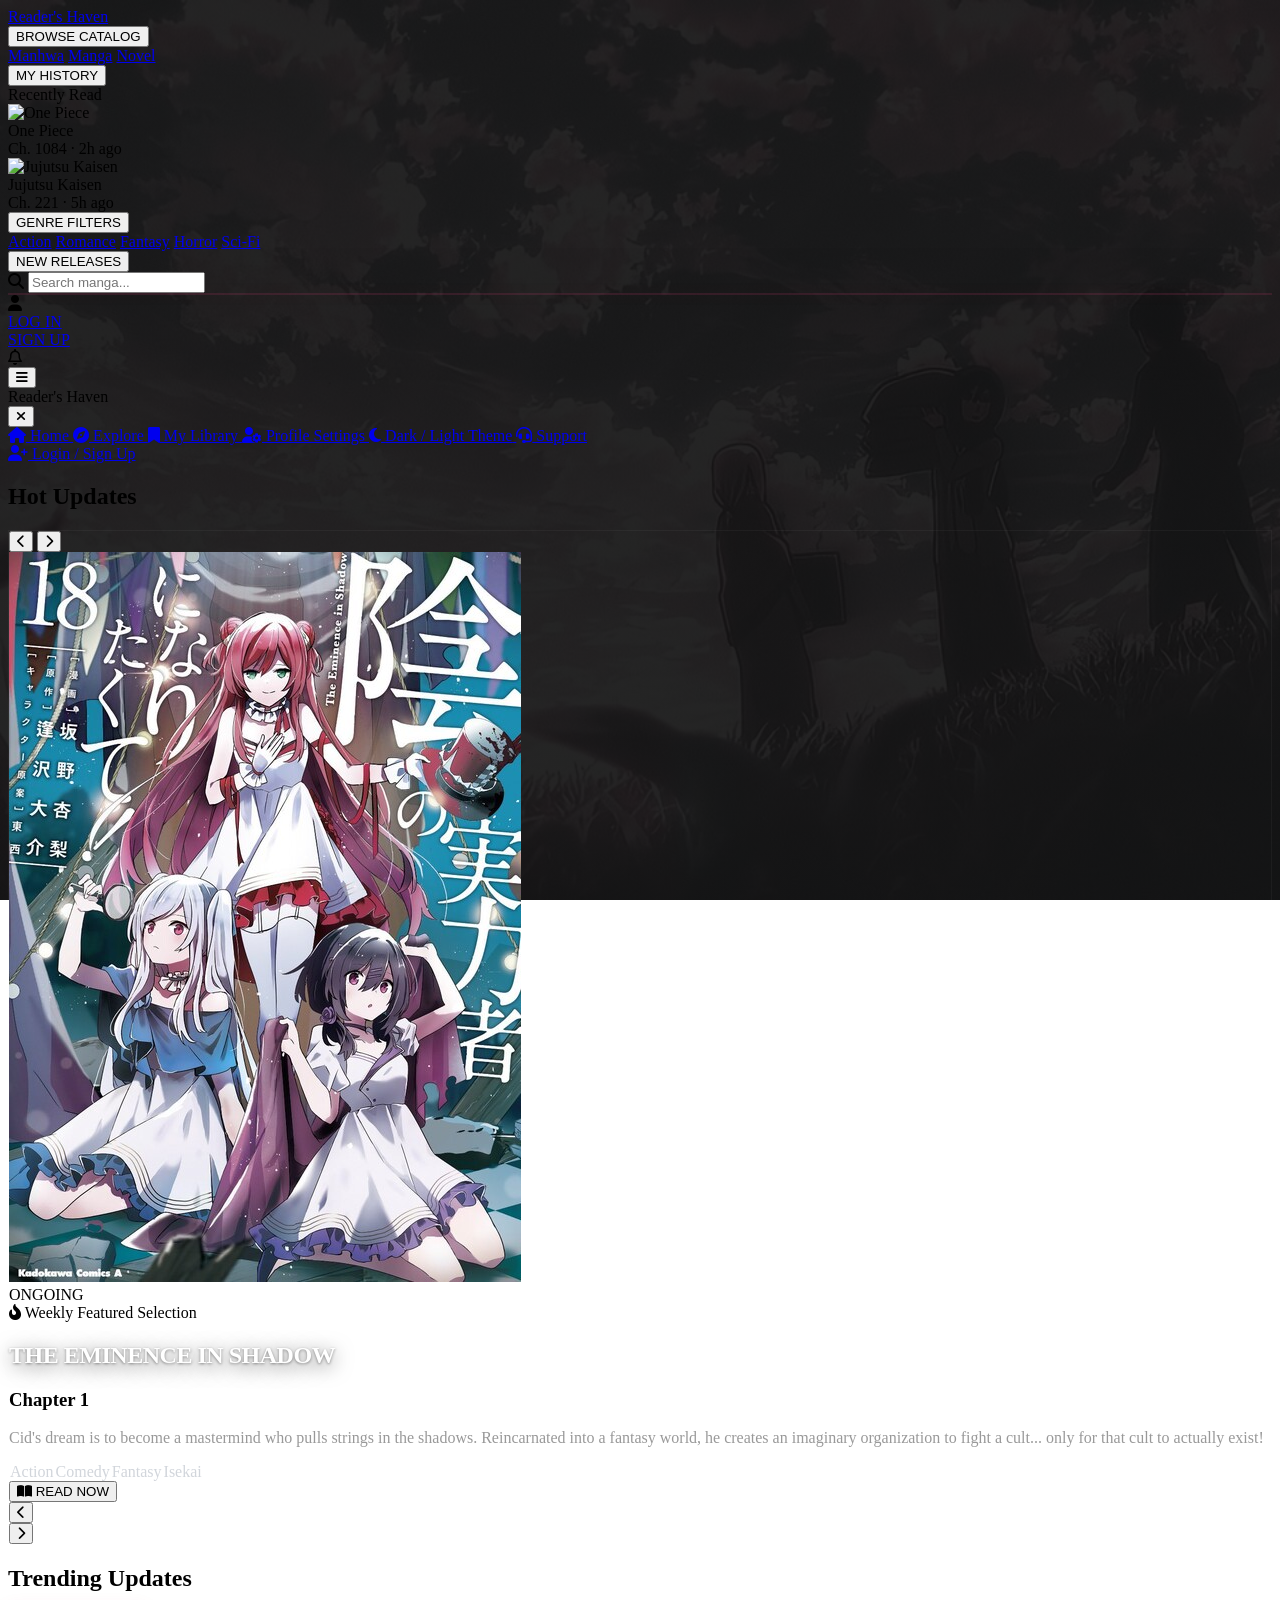
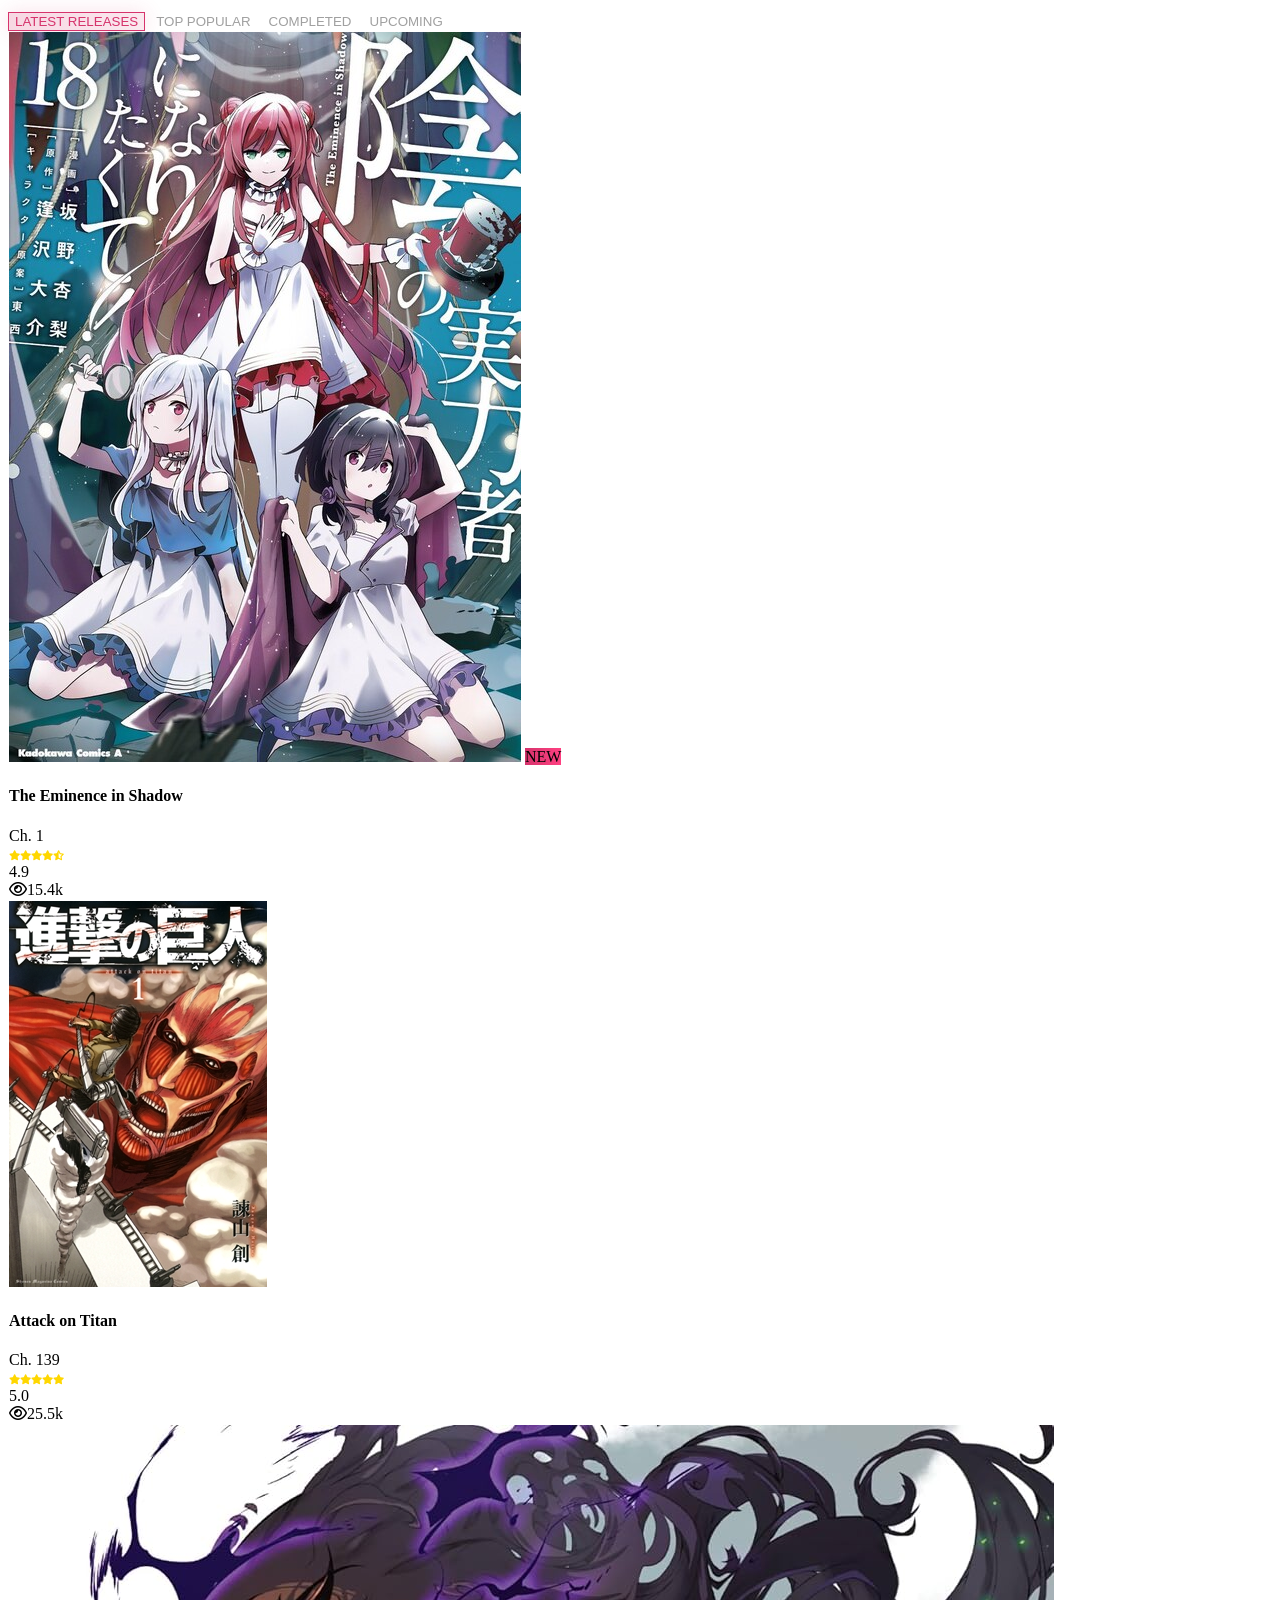
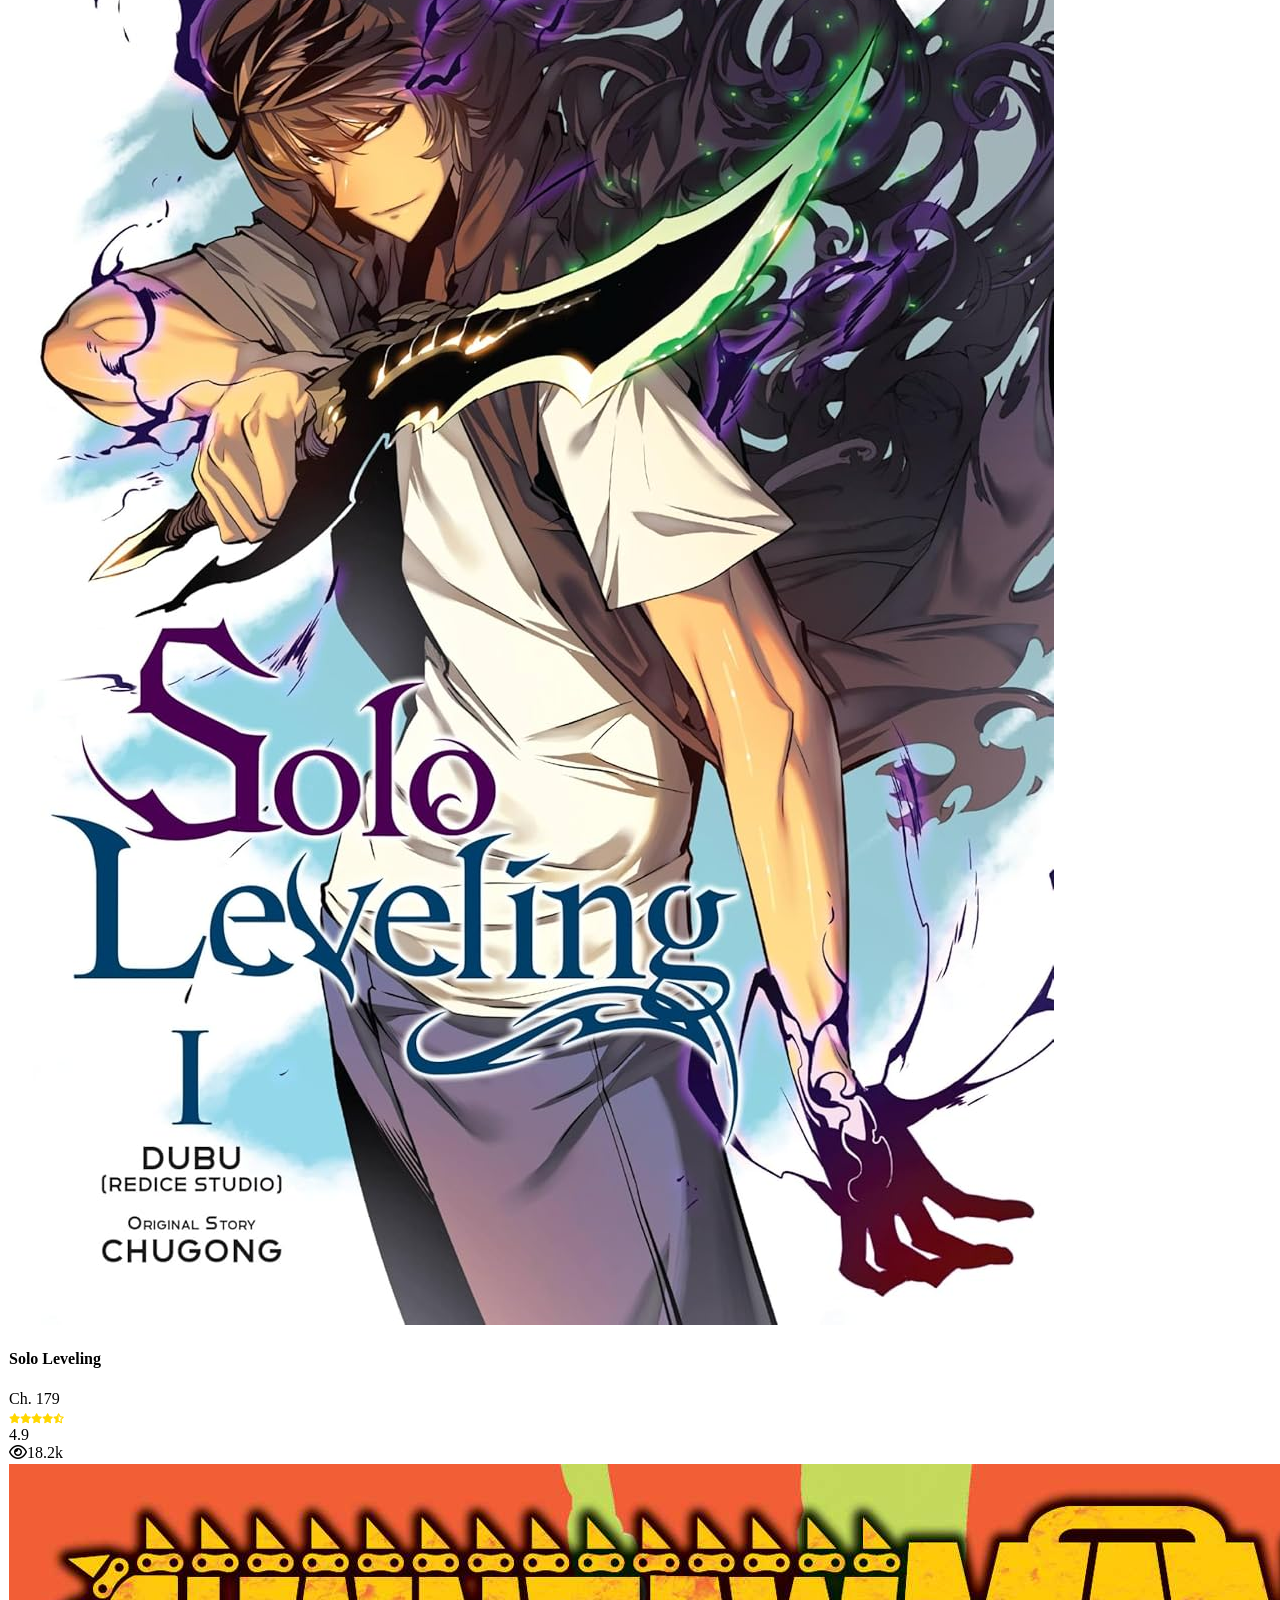
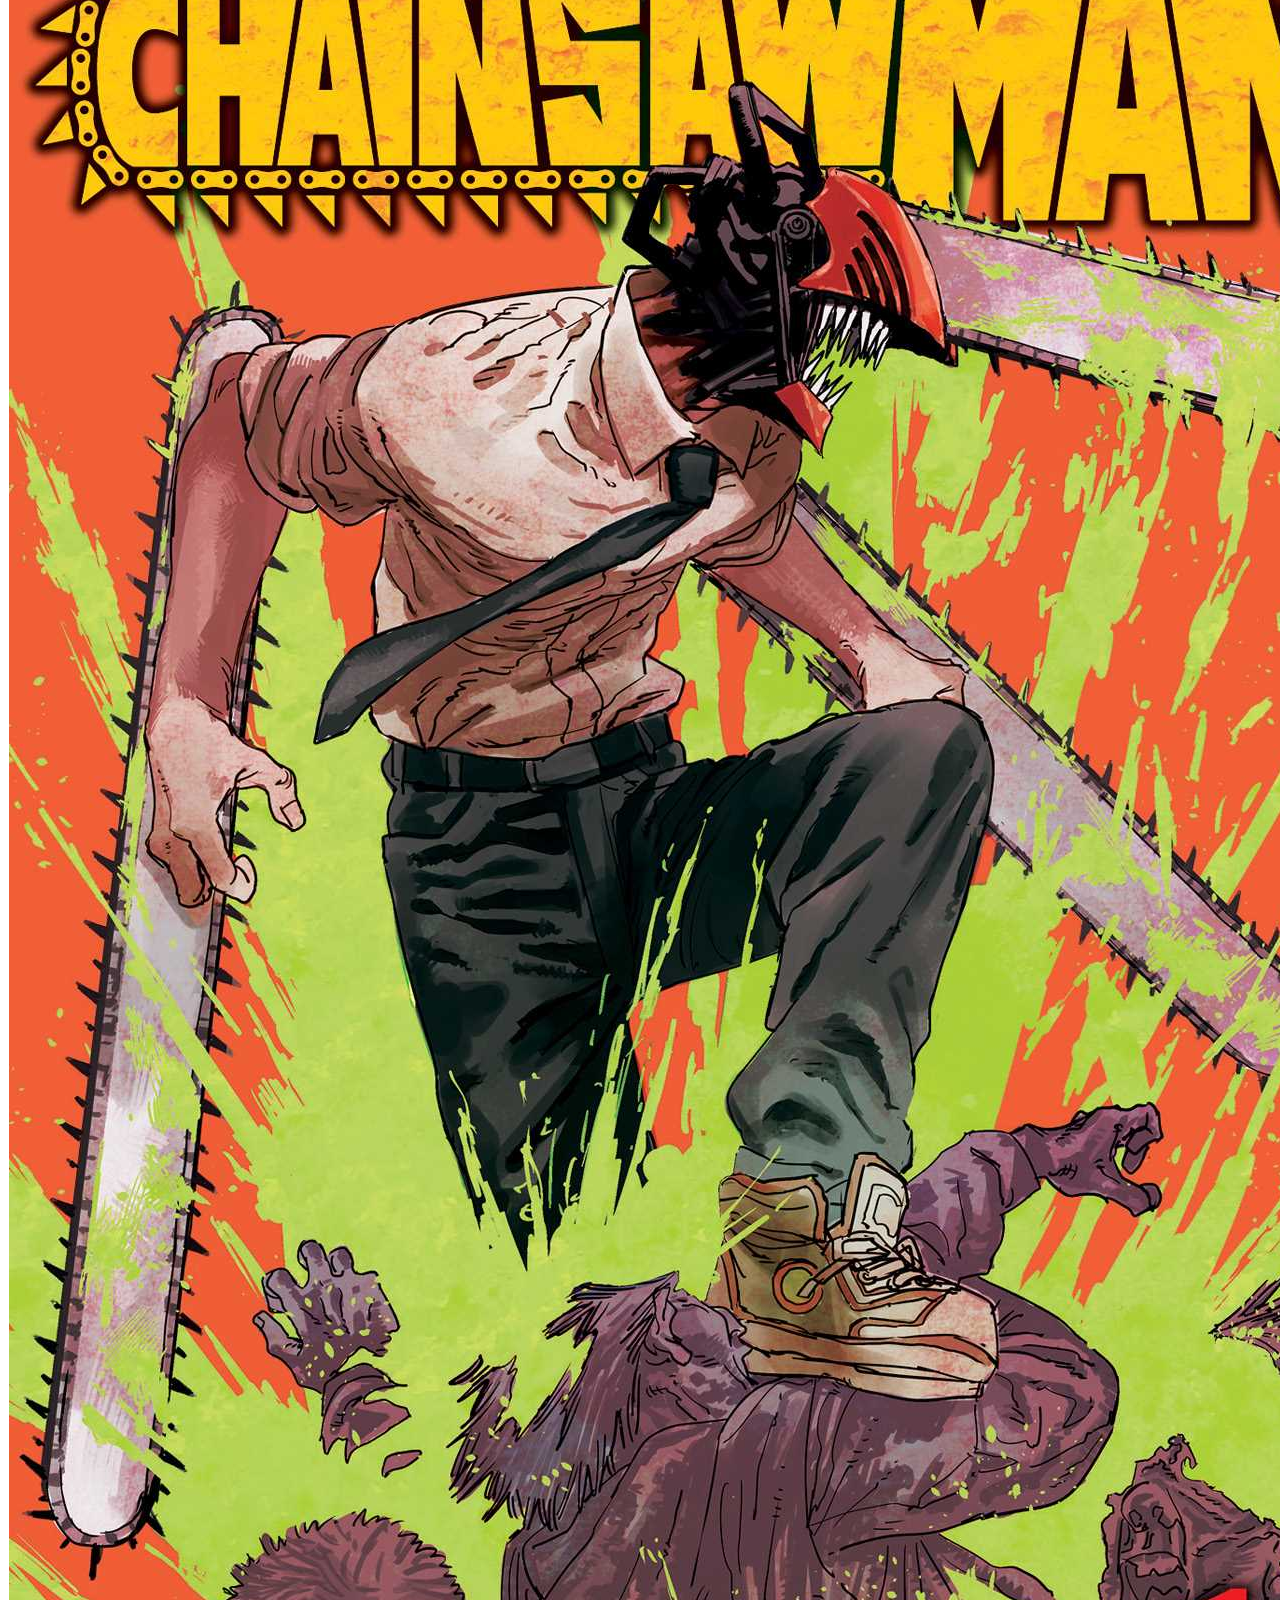
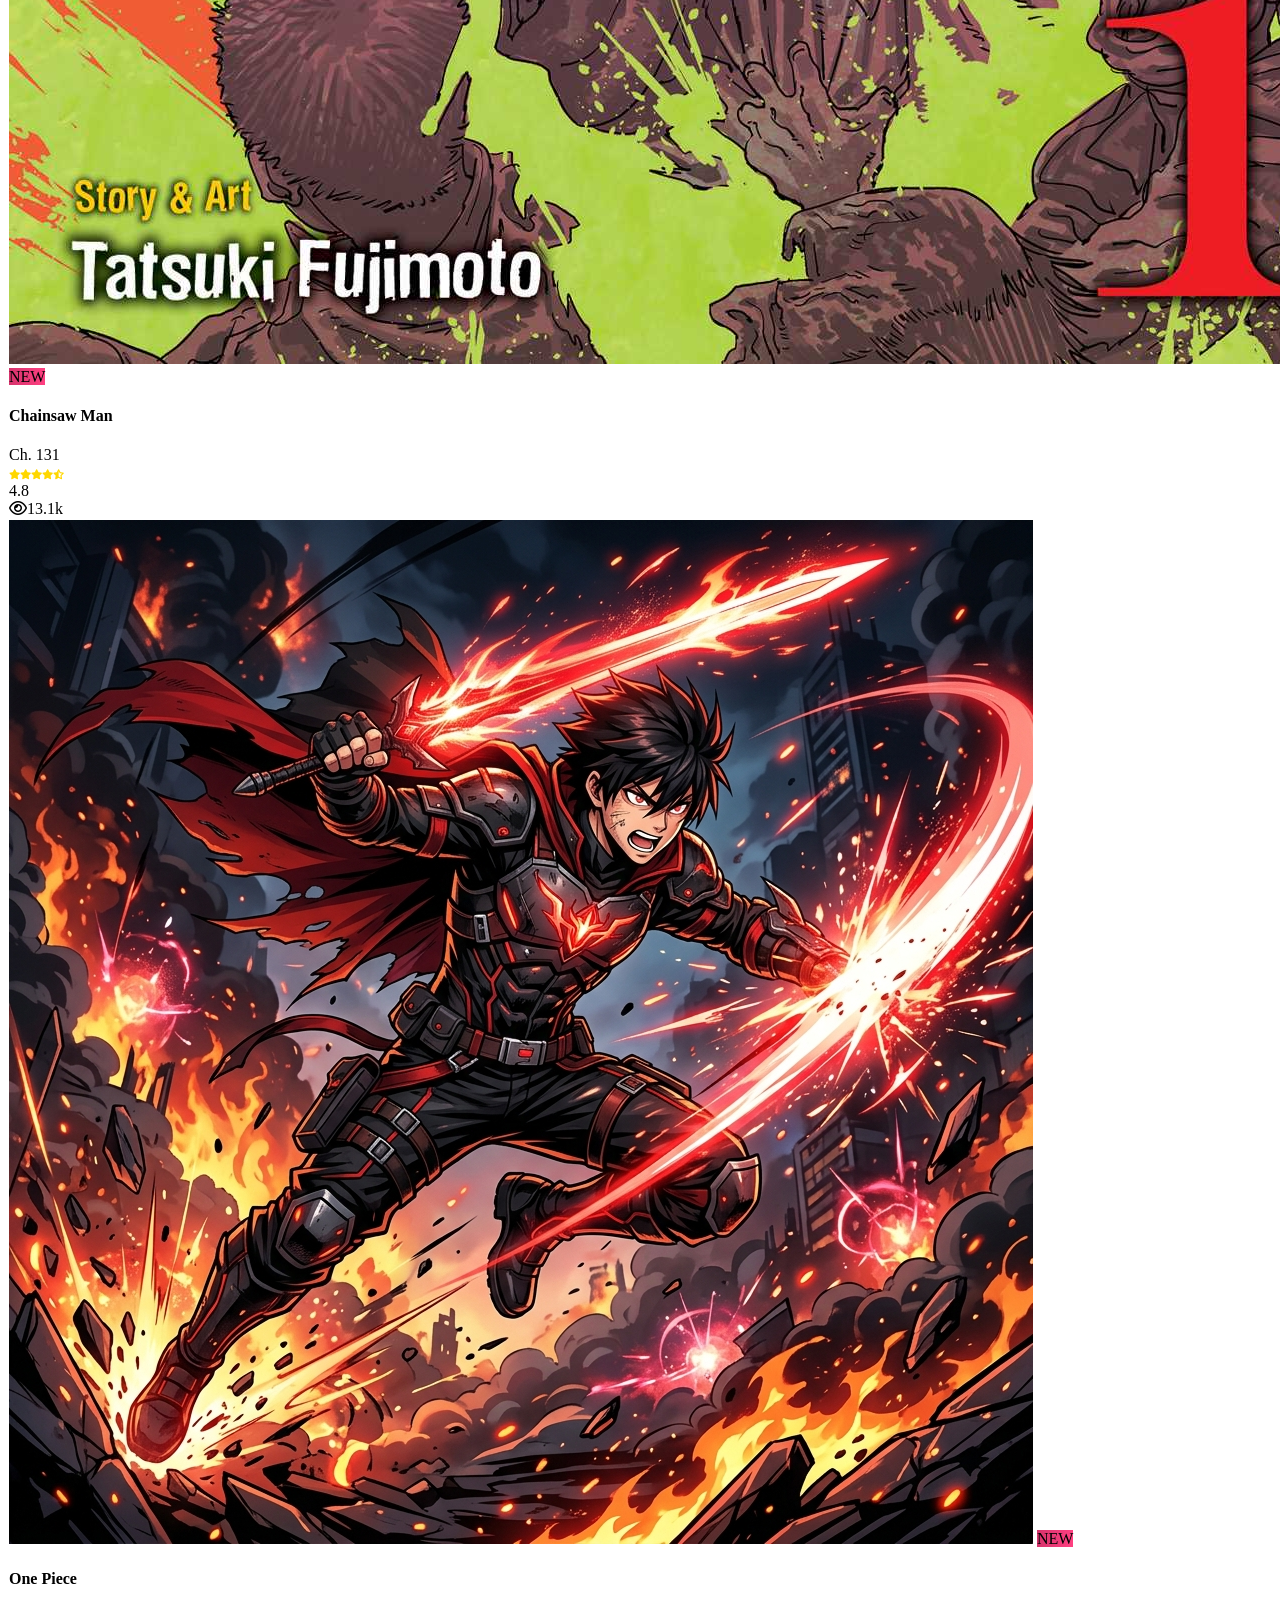
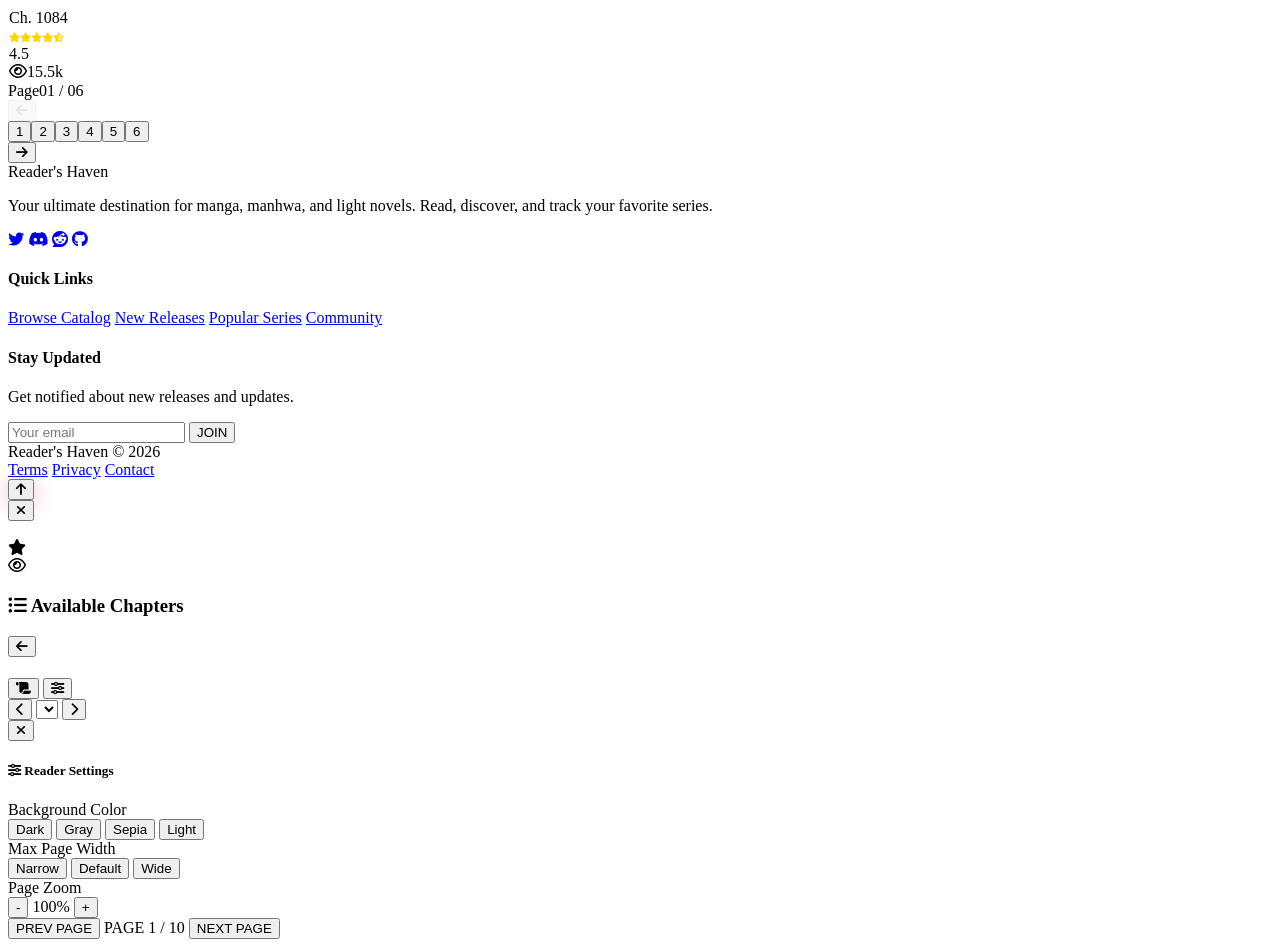
==== commit 70114b3e: "feat: Add chapter list select and fix native PDF embed rendering" ====
--- a/index.html
+++ b/index.html
@@ -1,5 +1,6 @@
 <!DOCTYPE html>
 <html lang="en" class="dark">
+
 <head>
     <meta charset="UTF-8">
     <meta name="viewport" content="width=device-width, initial-scale=1.0">
@@ -7,17 +8,19 @@
 
     <!-- Pre-load Theme to prevent Flicker -->
     <script>
-        (function() {
+        (function () {
             const theme = localStorage.getItem('theme');
             if (theme === 'light') document.documentElement.classList.add('light-mode');
         })();
     </script>
-    <meta name="description" content="Reader's Haven — Discover, read, and track your favorite manga. Browse the latest releases, hot updates, and curated collections in a sleek dark-mode reader.">
+    <meta name="description"
+        content="Reader's Haven — Discover, read, and track your favorite manga. Browse the latest releases, hot updates, and curated collections in a sleek dark-mode reader.">
 
     <!-- Google Fonts: Inter -->
     <link rel="preconnect" href="https://fonts.googleapis.com">
     <link rel="preconnect" href="https://fonts.gstatic.com" crossorigin>
-    <link href="https://fonts.googleapis.com/css2?family=Inter:wght@400;500;600;700;800;900&display=swap" rel="stylesheet">
+    <link href="https://fonts.googleapis.com/css2?family=Inter:wght@400;500;600;700;800;900&display=swap"
+        rel="stylesheet">
 
     <!-- Font Awesome 6 -->
     <link rel="stylesheet" href="https://cdnjs.cloudflare.com/ajax/libs/font-awesome/6.4.0/css/all.min.css">
@@ -53,10 +56,12 @@
     <!-- Custom CSS -->
     <link rel="stylesheet" href="./assets/css/home-page.css">
 </head>
+
 <body class=" text-white font-sans antialiased overflow-x-hidden min-h-screen flex flex-col">
 
     <!-- 1. STICKY HEADER -->
-    <header id="main-header" class="sticky top-0 z-40 bg-darker/95 backdrop-blur-md border-b border-gray-800/60 shadow-lg py-3 px-4 md:px-8 flex justify-between items-center transition-all duration-300">
+    <header id="main-header"
+        class="sticky top-0 z-40 bg-darker/95 backdrop-blur-md border-b border-gray-800/60 shadow-lg py-3 px-4 md:px-8 flex justify-between items-center transition-all duration-300">
 
         <!-- Left: Logo -->
         <a href="index.html" class="flex items-center gap-3 cursor-pointer group" id="logo-link">
@@ -66,33 +71,43 @@
         <!-- Center Navigation -->
         <nav class="hidden lg:flex items-center gap-3 relative">
             <div class="relative">
-                <button id="btn-browse" class="flex items-center gap-2 bg-card hover:bg-gray-800 text-muted hover:text-white px-4 py-2 rounded-full text-sm font-semibold transition-all duration-300 hover:shadow-md">
+                <button id="btn-browse"
+                    class="flex items-center gap-2 bg-card hover:bg-gray-800 text-muted hover:text-white px-4 py-2 rounded-full text-sm font-semibold transition-all duration-300 hover:shadow-md">
                     BROWSE CATALOG
                 </button>
                 <!-- Browse Dropdown -->
-                <div id="dropdown-browse" class="absolute top-full left-0 mt-2 w-48 bg-card border border-gray-700/50 rounded-2xl shadow-2xl opacity-0 invisible transition-all duration-300 transform translate-y-2 z-50 py-2">
-                    <a href="#" class="block px-5 py-2.5 text-sm text-muted hover:text-accent hover:bg-accent/5 transition-all">Manhwa</a>
-                    <a href="#" class="block px-5 py-2.5 text-sm text-muted hover:text-accent hover:bg-accent/5 transition-all">Manga</a>
-                    <a href="#" class="block px-5 py-2.5 text-sm text-muted hover:text-accent hover:bg-accent/5 transition-all">Novel</a>
+                <div id="dropdown-browse"
+                    class="absolute top-full left-0 mt-2 w-48 bg-card border border-gray-700/50 rounded-2xl shadow-2xl opacity-0 invisible transition-all duration-300 transform translate-y-2 z-50 py-2">
+                    <a href="#"
+                        class="block px-5 py-2.5 text-sm text-muted hover:text-accent hover:bg-accent/5 transition-all">Manhwa</a>
+                    <a href="#"
+                        class="block px-5 py-2.5 text-sm text-muted hover:text-accent hover:bg-accent/5 transition-all">Manga</a>
+                    <a href="#"
+                        class="block px-5 py-2.5 text-sm text-muted hover:text-accent hover:bg-accent/5 transition-all">Novel</a>
                 </div>
             </div>
 
             <div class="relative">
-                <button id="btn-history" class="flex items-center gap-2 bg-card hover:bg-gray-800 text-muted hover:text-white px-4 py-2 rounded-full text-sm font-semibold transition-all duration-300 hover:shadow-md">
+                <button id="btn-history"
+                    class="flex items-center gap-2 bg-card hover:bg-gray-800 text-muted hover:text-white px-4 py-2 rounded-full text-sm font-semibold transition-all duration-300 hover:shadow-md">
                     MY HISTORY
                 </button>
                 <!-- History Dropdown -->
-                <div id="dropdown-history" class="absolute top-full left-0 mt-2 w-72 bg-card border border-gray-700/50 rounded-2xl shadow-2xl opacity-0 invisible transition-all duration-300 transform translate-y-2 z-50 overflow-hidden">
-                    <div class="p-4 border-b border-gray-700/50 font-bold text-accent text-sm tracking-wide">Recently Read</div>
+                <div id="dropdown-history"
+                    class="absolute top-full left-0 mt-2 w-72 bg-card border border-gray-700/50 rounded-2xl shadow-2xl opacity-0 invisible transition-all duration-300 transform translate-y-2 z-50 overflow-hidden">
+                    <div class="p-4 border-b border-gray-700/50 font-bold text-accent text-sm tracking-wide">Recently
+                        Read</div>
                     <div class="p-3 flex items-center gap-3 hover:bg-gray-800/60 cursor-pointer transition-colors">
-                        <img src="https://placehold.co/40x60/121212/D6336C?text=OP" class="w-10 h-14 object-cover rounded-lg" alt="One Piece">
+                        <img src="https://placehold.co/40x60/121212/D6336C?text=OP"
+                            class="w-10 h-14 object-cover rounded-lg" alt="One Piece">
                         <div>
                             <div class="font-semibold text-sm">One Piece</div>
                             <div class="text-xs text-muted">Ch. 1084 · 2h ago</div>
                         </div>
                     </div>
                     <div class="p-3 flex items-center gap-3 hover:bg-gray-800/60 cursor-pointer transition-colors">
-                        <img src="https://placehold.co/40x60/121212/D6336C?text=JK" class="w-10 h-14 object-cover rounded-lg" alt="Jujutsu Kaisen">
+                        <img src="https://placehold.co/40x60/121212/D6336C?text=JK"
+                            class="w-10 h-14 object-cover rounded-lg" alt="Jujutsu Kaisen">
                         <div>
                             <div class="font-semibold text-sm">Jujutsu Kaisen</div>
                             <div class="text-xs text-muted">Ch. 221 · 5h ago</div>
@@ -102,20 +117,28 @@
             </div>
 
             <div class="relative">
-                <button id="btn-genres" class="flex items-center gap-2 bg-card hover:bg-gray-800 text-muted hover:text-white px-4 py-2 rounded-full text-sm font-semibold transition-all duration-300 hover:shadow-md">
+                <button id="btn-genres"
+                    class="flex items-center gap-2 bg-card hover:bg-gray-800 text-muted hover:text-white px-4 py-2 rounded-full text-sm font-semibold transition-all duration-300 hover:shadow-md">
                     GENRE FILTERS
                 </button>
                 <!-- Genre Dropdown -->
-                <div id="dropdown-genres" class="absolute top-full left-0 mt-2 w-52 bg-card border border-gray-700/50 rounded-2xl shadow-2xl opacity-0 invisible transition-all duration-300 transform translate-y-2 z-50 py-2">
-                    <a href="#" class="block px-5 py-2.5 text-sm text-muted hover:text-accent hover:bg-accent/5 transition-all">Action</a>
-                    <a href="#" class="block px-5 py-2.5 text-sm text-muted hover:text-accent hover:bg-accent/5 transition-all">Romance</a>
-                    <a href="#" class="block px-5 py-2.5 text-sm text-muted hover:text-accent hover:bg-accent/5 transition-all">Fantasy</a>
-                    <a href="#" class="block px-5 py-2.5 text-sm text-muted hover:text-accent hover:bg-accent/5 transition-all">Horror</a>
-                    <a href="#" class="block px-5 py-2.5 text-sm text-muted hover:text-accent hover:bg-accent/5 transition-all">Sci-Fi</a>
-                </div>
-            </div>
-
-            <button class="flex items-center gap-2 bg-card hover:bg-gray-800 text-muted hover:text-white px-4 py-2 rounded-full text-sm font-semibold transition-all duration-300 hover:shadow-md">
+                <div id="dropdown-genres"
+                    class="absolute top-full left-0 mt-2 w-52 bg-card border border-gray-700/50 rounded-2xl shadow-2xl opacity-0 invisible transition-all duration-300 transform translate-y-2 z-50 py-2">
+                    <a href="#"
+                        class="block px-5 py-2.5 text-sm text-muted hover:text-accent hover:bg-accent/5 transition-all">Action</a>
+                    <a href="#"
+                        class="block px-5 py-2.5 text-sm text-muted hover:text-accent hover:bg-accent/5 transition-all">Romance</a>
+                    <a href="#"
+                        class="block px-5 py-2.5 text-sm text-muted hover:text-accent hover:bg-accent/5 transition-all">Fantasy</a>
+                    <a href="#"
+                        class="block px-5 py-2.5 text-sm text-muted hover:text-accent hover:bg-accent/5 transition-all">Horror</a>
+                    <a href="#"
+                        class="block px-5 py-2.5 text-sm text-muted hover:text-accent hover:bg-accent/5 transition-all">Sci-Fi</a>
+                </div>
+            </div>
+
+            <button
+                class="flex items-center gap-2 bg-card hover:bg-gray-800 text-muted hover:text-white px-4 py-2 rounded-full text-sm font-semibold transition-all duration-300 hover:shadow-md">
                 NEW RELEASES
             </button>
         </nav>
@@ -123,79 +146,107 @@
         <!-- Right: Actions -->
         <div class="flex items-center gap-3 sm:gap-5">
             <!-- Search Bar -->
-            <div class="hidden md:flex items-center bg-card rounded-full px-4 py-2 gap-2 border border-transparent focus-within:border-accent focus-within:shadow-[0_0_12px_rgba(214,51,108,0.2)] transition-all duration-300 relative">
+            <div
+                class="hidden md:flex items-center bg-card rounded-full px-4 py-2 gap-2 border border-transparent focus-within:border-accent focus-within:shadow-[0_0_12px_rgba(214,51,108,0.2)] transition-all duration-300 relative">
                 <i class="fa-solid fa-magnifying-glass text-muted text-sm"></i>
-                <input type="text" placeholder="Search manga..." class="bg-transparent border-none outline-none text-sm w-36 lg:w-48 text-white placeholder-muted" id="search-input">
+                <input type="text" placeholder="Search manga..."
+                    class="bg-transparent border-none outline-none text-sm w-36 lg:w-48 text-white placeholder-muted"
+                    id="search-input">
                 <!-- Search Results Dropdown -->
-                <div id="search-results-dropdown" class="hidden absolute top-full left-0 mt-2 w-80 bg-card/95 backdrop-blur-xl border border-gray-700/50 rounded-2xl shadow-2xl z-50 overflow-hidden max-h-[400px] overflow-y-auto no-scrollbar"></div>
+                <div id="search-results-dropdown"
+                    class="hidden absolute top-full left-0 mt-2 w-80 bg-card/95 backdrop-blur-xl border border-gray-700/50 rounded-2xl shadow-2xl z-50 overflow-hidden max-h-[400px] overflow-y-auto no-scrollbar">
+                </div>
             </div>
 
             <!-- User Avatar -->
-            <div class="w-9 h-9 rounded-full bg-surface flex items-center justify-center cursor-pointer hover:ring-2 hover:ring-accent transition-all duration-300">
+            <div
+                class="w-9 h-9 rounded-full bg-surface flex items-center justify-center cursor-pointer hover:ring-2 hover:ring-accent transition-all duration-300">
                 <i class="fa-solid fa-user text-sm text-muted"></i>
             </div>
 
             <!-- Auth Links -->
-            <div id="header-auth-container" class="hidden sm:flex items-center gap-2.5 border-l border-gray-800/60 pl-4 ml-1">
-                <a href="login.html" class="text-[11px] font-black text-muted hover:text-accent transition-colors duration-300 tracking-tighter">LOG IN</a>
+            <div id="header-auth-container"
+                class="hidden sm:flex items-center gap-2.5 border-l border-gray-800/60 pl-4 ml-1">
+                <a href="login.html"
+                    class="text-[11px] font-black text-muted hover:text-accent transition-colors duration-300 tracking-tighter">LOG
+                    IN</a>
                 <div class="h-3 w-[1px] bg-gray-800/80"></div>
-                <a href="signup.html" class="text-[11px] font-black text-muted hover:text-accent transition-colors duration-300 tracking-tighter">SIGN UP</a>
+                <a href="signup.html"
+                    class="text-[11px] font-black text-muted hover:text-accent transition-colors duration-300 tracking-tighter">SIGN
+                    UP</a>
             </div>
 
             <!-- Notification -->
             <div class="relative cursor-pointer group">
-                <i class="fa-regular fa-bell text-xl text-muted group-hover:text-accent transition-colors duration-300"></i>
-                <span class="absolute -top-1 -right-1 w-2.5 h-2.5 bg-red-500 rounded-full border-2 border-darker animate-pulse"></span>
+                <i
+                    class="fa-regular fa-bell text-xl text-muted group-hover:text-accent transition-colors duration-300"></i>
+                <span
+                    class="absolute -top-1 -right-1 w-2.5 h-2.5 bg-red-500 rounded-full border-2 border-darker animate-pulse"></span>
             </div>
 
             <!-- Hamburger -->
-            <button id="btn-hamburger" class="text-xl text-muted hover:text-accent cursor-pointer transition-colors duration-300 ml-1" aria-label="Open menu">
+            <button id="btn-hamburger"
+                class="text-xl text-muted hover:text-accent cursor-pointer transition-colors duration-300 ml-1"
+                aria-label="Open menu">
                 <i class="fa-solid fa-bars"></i>
             </button>
         </div>
     </header>
 
     <!-- SIDEBAR DRAWER -->
-    <div id="sidebar-overlay" class="fixed inset-0 bg-black/60 z-50 opacity-0 invisible transition-all duration-300 backdrop-blur-sm"></div>
-    <aside id="sidebar-drawer" class="fixed top-0 right-[-350px] w-[300px] h-full bg-card shadow-[-10px_0_40px_rgba(0,0,0,0.6)] z-[60] flex flex-col transition-all duration-500 ease-out">
+    <div id="sidebar-overlay"
+        class="fixed inset-0 bg-black/60 z-50 opacity-0 invisible transition-all duration-300 backdrop-blur-sm"></div>
+    <aside id="sidebar-drawer"
+        class="fixed top-0 right-[-350px] w-[300px] h-full bg-card shadow-[-10px_0_40px_rgba(0,0,0,0.6)] z-[60] flex flex-col transition-all duration-500 ease-out">
         <div class="flex justify-between items-center p-6 border-b border-gray-800/50">
             <div class="flex items-center gap-3">
                 <span class="font-bold text-xl tracking-wide">Reader's Haven</span>
             </div>
-            <button id="btn-close-sidebar" class="text-2xl text-muted hover:text-accent transition-colors duration-300" aria-label="Close menu">
+            <button id="btn-close-sidebar" class="text-2xl text-muted hover:text-accent transition-colors duration-300"
+                aria-label="Close menu">
                 <i class="fa-solid fa-xmark"></i>
             </button>
         </div>
         <div class="p-5 flex flex-col gap-1 flex-grow no-scrollbar overflow-y-auto">
-            <a href="index.html" class="sidebar-link flex items-center gap-4 text-white font-semibold p-3.5 rounded-xl hover:bg-accent/10 hover:text-accent transition-all duration-300 transform hover:translate-x-2">
+            <a href="index.html"
+                class="sidebar-link flex items-center gap-4 text-white font-semibold p-3.5 rounded-xl hover:bg-accent/10 hover:text-accent transition-all duration-300 transform hover:translate-x-2">
                 <i class="fa-solid fa-house w-5 text-center text-muted"></i> Home
             </a>
-            <a href="#" class="sidebar-link flex items-center gap-4 text-white font-semibold p-3.5 rounded-xl hover:bg-accent/10 hover:text-accent transition-all duration-300 transform hover:translate-x-2">
+            <a href="#"
+                class="sidebar-link flex items-center gap-4 text-white font-semibold p-3.5 rounded-xl hover:bg-accent/10 hover:text-accent transition-all duration-300 transform hover:translate-x-2">
                 <i class="fa-solid fa-compass w-5 text-center text-muted"></i> Explore
             </a>
-            <a href="#" class="sidebar-link flex items-center gap-4 text-white font-semibold p-3.5 rounded-xl hover:bg-accent/10 hover:text-accent transition-all duration-300 transform hover:translate-x-2">
+            <a href="#"
+                class="sidebar-link flex items-center gap-4 text-white font-semibold p-3.5 rounded-xl hover:bg-accent/10 hover:text-accent transition-all duration-300 transform hover:translate-x-2">
                 <i class="fa-solid fa-bookmark w-5 text-center text-muted"></i> My Library
             </a>
-            <a href="#" class="sidebar-link flex items-center gap-4 text-white font-semibold p-3.5 rounded-xl hover:bg-accent/10 hover:text-accent transition-all duration-300 transform hover:translate-x-2">
+            <a href="#"
+                class="sidebar-link flex items-center gap-4 text-white font-semibold p-3.5 rounded-xl hover:bg-accent/10 hover:text-accent transition-all duration-300 transform hover:translate-x-2">
                 <i class="fa-solid fa-user-gear w-5 text-center text-muted"></i> Profile Settings
             </a>
-            <a href="#" id="btn-theme-toggle" class="sidebar-link flex items-center gap-4 text-white font-semibold p-3.5 rounded-xl hover:bg-accent/10 hover:text-accent transition-all duration-300 transform hover:translate-x-2">
-                <i class="fa-solid fa-moon w-5 text-center text-muted" id="theme-icon"></i> <span id="theme-text">Dark / Light Theme</span>
+            <a href="#" id="btn-theme-toggle"
+                class="sidebar-link flex items-center gap-4 text-white font-semibold p-3.5 rounded-xl hover:bg-accent/10 hover:text-accent transition-all duration-300 transform hover:translate-x-2">
+                <i class="fa-solid fa-moon w-5 text-center text-muted" id="theme-icon"></i> <span id="theme-text">Dark /
+                    Light Theme</span>
             </a>
-            <a href="#" class="sidebar-link flex items-center gap-4 text-white font-semibold p-3.5 rounded-xl hover:bg-accent/10 hover:text-accent transition-all duration-300 transform hover:translate-x-2">
+            <a href="#"
+                class="sidebar-link flex items-center gap-4 text-white font-semibold p-3.5 rounded-xl hover:bg-accent/10 hover:text-accent transition-all duration-300 transform hover:translate-x-2">
                 <i class="fa-solid fa-headset w-5 text-center text-muted"></i> Support
             </a>
             <div class="h-px bg-gray-800/50 my-3"></div>
-            <a href="login.html" class="sidebar-link flex items-center gap-4 text-accent font-semibold p-3.5 rounded-xl hover:bg-accent/10 hover:text-accent transition-all duration-300 transform hover:translate-x-2" id="sidebar-auth-btn">
-                <i class="fa-solid fa-right-from-bracket w-5 text-center" id="auth-icon"></i> <span id="auth-text">Login / Sign Up</span>
+            <a href="login.html"
+                class="sidebar-link flex items-center gap-4 text-accent font-semibold p-3.5 rounded-xl hover:bg-accent/10 hover:text-accent transition-all duration-300 transform hover:translate-x-2"
+                id="sidebar-auth-btn">
+                <i class="fa-solid fa-right-from-bracket w-5 text-center" id="auth-icon"></i> <span id="auth-text">Login
+                    / Sign Up</span>
             </a>
         </div>
     </aside>
 
-    <!-- 2. MAIN CONTENT — PROFESSIONAL ALIGNMENT -->
+    <!-- Main Content -->
     <main class="w-full max-w-[1440px] mx-auto px-4 md:px-10 py-8 flex-grow">
 
-        <!-- Section Header (Cleaned up) -->
+        <!-- Section Header -->
         <div class="flex justify-between items-center mb-6">
             <div class="flex items-center gap-3">
                 <div class="w-1.5 h-6 bg-accent rounded-full"></div>
@@ -205,51 +256,70 @@
 
         <!-- 1. FULL-WIDTH HERO SECTION -->
         <div class="mb-10">
-            <section id="hero-carousel" class="hero-card relative backdrop-blur-sm rounded-2xl shadow-2xl overflow-hidden border border-gray-800/40 group">
+            <section id="hero-carousel"
+                class="hero-card relative backdrop-blur-sm rounded-2xl shadow-2xl overflow-hidden border border-gray-800/40 group">
                 <!-- Blurred background artwork -->
-                <div id="hero-bg-blur" class="absolute inset-0 bg-cover bg-center filter blur-3xl opacity-20 transition-all duration-700 scale-105 pointer-events-none"></div>
-                <div class="absolute inset-0 bg-gradient-to-r from-black/70 via-black/30 to-transparent pointer-events-none"></div>
-                
-                <!-- Main Navigation Arrows (Edge Positioned) -->
-                <button id="carousel-prev" class="absolute left-4 top-1/2 -translate-y-1/2 z-10 w-12 h-12 rounded-full bg-black/60 hover:bg-accent text-white flex items-center justify-center backdrop-blur-md transition-all duration-300 opacity-0 group-hover:opacity-100 focus:opacity-100 shadow-lg" aria-label="Previous slide">
+                <div id="hero-bg-blur"
+                    class="absolute inset-0 bg-cover bg-center filter blur-3xl opacity-20 transition-all duration-700 scale-105 pointer-events-none">
+                </div>
+                <div
+                    class="absolute inset-0 bg-gradient-to-r from-black/70 via-black/30 to-transparent pointer-events-none">
+                </div>
+
+                <!-- Main Navigation Arrows -->
+                <button id="carousel-prev"
+                    class="absolute left-4 top-1/2 -translate-y-1/2 z-10 w-12 h-12 rounded-full bg-black/60 hover:bg-accent text-white flex items-center justify-center backdrop-blur-md transition-all duration-300 opacity-0 group-hover:opacity-100 focus:opacity-100 shadow-lg"
+                    aria-label="Previous slide">
                     <i class="fa-solid fa-chevron-left text-base"></i>
                 </button>
-                <button id="carousel-next" class="absolute right-4 top-1/2 -translate-y-1/2 z-10 w-12 h-12 rounded-full bg-black/60 hover:bg-accent text-white flex items-center justify-center backdrop-blur-md transition-all duration-300 opacity-0 group-hover:opacity-100 focus:opacity-100 shadow-lg" aria-label="Next slide">
+                <button id="carousel-next"
+                    class="absolute right-4 top-1/2 -translate-y-1/2 z-10 w-12 h-12 rounded-full bg-black/60 hover:bg-accent text-white flex items-center justify-center backdrop-blur-md transition-all duration-300 opacity-0 group-hover:opacity-100 focus:opacity-100 shadow-lg"
+                    aria-label="Next slide">
                     <i class="fa-solid fa-chevron-right text-base"></i>
                 </button>
 
-                <div class="carousel-inner grid grid-cols-1 md:grid-cols-[400px_1fr] gap-6 md:gap-16 p-6 md:p-12 items-center min-h-[500px]">
+                <div
+                    class="carousel-inner grid grid-cols-1 md:grid-cols-[400px_1fr] gap-6 md:gap-16 p-6 md:p-12 items-center min-h-[500px]">
 
                     <!-- Carousel Image Container -->
                     <div class="relative group/image-wrap">
-                        <img id="hero-image"
-                             src=""
-                             alt="Featured Manga Cover"
-                             class="w-full aspect-portrait object-cover rounded-xl shadow-[0_20px_60px_rgba(0,0,0,0.6)] transition-all duration-500 group-hover:scale-[1.03] group-hover:shadow-accent/30 opacity-0">
-                        <div class="absolute inset-0 rounded-xl bg-gradient-to-t from-black/60 to-transparent opacity-60"></div>
+                        <img id="hero-image" src="" alt="Featured Manga Cover"
+                            class="w-full aspect-portrait object-cover rounded-xl shadow-[0_20px_60px_rgba(0,0,0,0.6)] transition-all duration-500 group-hover:scale-[1.03] group-hover:shadow-accent/30 opacity-0">
+                        <div
+                            class="absolute inset-0 rounded-xl bg-gradient-to-t from-black/60 to-transparent opacity-60">
+                        </div>
                     </div>
 
                     <!-- Carousel Details -->
-                    <div class="flex flex-col justify-center pr-10 transition-opacity duration-300 opacity-0" id="hero-content">
+                    <div class="flex flex-col justify-center pr-10 transition-opacity duration-300 opacity-0"
+                        id="hero-content">
                         <div class="space-y-6">
                             <div class="flex items-center gap-3">
-                                <span id="hero-status" class="bg-accent text-dark px-3 py-1 rounded-md text-[11px] font-black uppercase tracking-widest shadow-lg shadow-accent/20"></span>
+                                <span id="hero-status"
+                                    class="bg-accent text-dark px-3 py-1 rounded-md text-[11px] font-black uppercase tracking-widest shadow-lg shadow-accent/20"></span>
                                 <div class="flex items-center gap-1.5 text-accent/60 font-bold text-xs">
                                     <i class="fa-solid fa-fire-flame-curved text-[10px]"></i>
                                     <span>Weekly Featured Selection</span>
                                 </div>
                             </div>
-                            
+
                             <div>
-                                <h1 id="hero-title" class="text-4xl sm:text-6xl xl:text-7xl font-black uppercase tracking-tight mb-4 leading-[0.95] text-white drop-shadow-2xl"></h1>
-                                <h3 id="hero-chapter" class="text-xl md:text-2xl font-bold text-accent mb-6 tracking-wide flex items-center gap-3"></h3>
+                                <h1 id="hero-title"
+                                    class="text-4xl sm:text-6xl xl:text-7xl font-black uppercase tracking-tight mb-4 leading-[0.95] text-white drop-shadow-2xl">
+                                </h1>
+                                <h3 id="hero-chapter"
+                                    class="text-xl md:text-2xl font-bold text-accent mb-6 tracking-wide flex items-center gap-3">
+                                </h3>
                             </div>
 
-                            <p id="hero-desc" class="text-muted text-lg md:text-xl leading-relaxed mb-8 w-full max-w-3xl font-medium opacity-90"></p>
+                            <p id="hero-desc"
+                                class="text-muted text-lg md:text-xl leading-relaxed mb-8 w-full max-w-3xl font-medium opacity-90">
+                            </p>
                         </div>
 
                         <div id="hero-genres" class="flex gap-3 flex-wrap mt-2 mb-6"></div>
-                        <button id="hero-read-btn" class="w-fit bg-accent hover:bg-accent/85 text-white font-black px-8 py-3.5 rounded-full text-xs tracking-wider shadow-lg shadow-accent/25 transition-all duration-300 hover:scale-105 active:scale-95 flex items-center gap-2 mb-4">
+                        <button id="hero-read-btn"
+                            class="w-fit bg-accent hover:bg-accent/85 text-white font-black px-8 py-3.5 rounded-full text-xs tracking-wider shadow-lg shadow-accent/25 transition-all duration-300 hover:scale-105 active:scale-95 flex items-center gap-2 mb-4">
                             <i class="fa-solid fa-book-open"></i> READ NOW
                         </button>
                     </div>
@@ -257,31 +327,42 @@
 
                 <!-- Mobile Indicators -->
                 <div class="sm:hidden flex items-center justify-center gap-4 p-4 pt-0">
-                    <button id="carousel-prev-mobile" class="w-8 h-8 rounded-lg bg-gray-800 flex items-center justify-center"><i class="fa-solid fa-chevron-left text-xs"></i></button>
+                    <button id="carousel-prev-mobile"
+                        class="w-8 h-8 rounded-lg bg-gray-800 flex items-center justify-center"><i
+                            class="fa-solid fa-chevron-left text-xs"></i></button>
                     <div id="hero-dots-mobile" class="flex gap-1"></div>
-                    <button id="carousel-next-mobile" class="w-8 h-8 rounded-lg bg-gray-800 flex items-center justify-center"><i class="fa-solid fa-chevron-right text-xs"></i></button>
-                </div>
-
-                <!-- Desktop Pagination Dots (Restored) -->
+                    <button id="carousel-next-mobile"
+                        class="w-8 h-8 rounded-lg bg-gray-800 flex items-center justify-center"><i
+                            class="fa-solid fa-chevron-right text-xs"></i></button>
+                </div>
+
+                <!-- Desktop Pagination Dots -->
                 <div id="hero-dots" class="hidden sm:flex absolute bottom-8 left-1/2 -translate-x-1/2 gap-2 z-20">
                     <!-- Dots injected by JS -->
                 </div>
             </section>
         </div>
 
-        <!-- 2. FILTER TABS & TRENDING GRID (FULL WIDTH BOTTOM) -->
+        <!-- Filter Tabs & Trending Grid -->
         <div class="flex flex-col gap-8">
-            <div class="flex flex-col md:flex-row justify-between items-start md:items-center gap-6 border-b border-gray-800/40 pb-6">
+            <div
+                class="flex flex-col md:flex-row justify-between items-start md:items-center gap-6 border-b border-gray-800/40 pb-6">
                 <div class="flex items-center gap-3">
                     <div class="w-2 h-8 bg-accent rounded-full"></div>
                     <h2 class="text-2xl font-black text-white uppercase tracking-tight">Trending Updates</h2>
                 </div>
-                
+
                 <div class="flex flex-wrap gap-2.5">
-                    <button class="filter-tab active px-6 py-2.5 rounded-full text-[12px] font-black tracking-wider transition-all duration-300">LATEST RELEASES</button>
-                    <button class="filter-tab px-6 py-2.5 rounded-full text-[12px] font-black tracking-wider transition-all duration-300">TOP POPULAR</button>
-                    <button class="filter-tab px-6 py-2.5 rounded-full text-[12px] font-black tracking-wider transition-all duration-300">COMPLETED</button>
-                    <button class="filter-tab px-6 py-2.5 rounded-full text-[12px] font-black tracking-wider transition-all duration-300">UPCOMING</button>
+                    <button
+                        class="filter-tab active px-6 py-2.5 rounded-full text-[12px] font-black tracking-wider transition-all duration-300">LATEST
+                        RELEASES</button>
+                    <button
+                        class="filter-tab px-6 py-2.5 rounded-full text-[12px] font-black tracking-wider transition-all duration-300">TOP
+                        POPULAR</button>
+                    <button
+                        class="filter-tab px-6 py-2.5 rounded-full text-[12px] font-black tracking-wider transition-all duration-300">COMPLETED</button>
+                    <button
+                        class="filter-tab px-6 py-2.5 rounded-full text-[12px] font-black tracking-wider transition-all duration-300">UPCOMING</button>
                 </div>
             </div>
 
@@ -290,23 +371,27 @@
                 <!-- 25 Cards injected by JS -->
             </div>
 
-            <!-- GRID PAGINATION (DYNAMIC) -->
+            <!-- GRID PAGINATION -->
             <div id="pagination-container" class="flex justify-end items-center mt-12 mb-8 gap-4">
                 <div class="page-info flex items-center gap-2 pr-4 border-r border-gray-800/60 mr-2">
                     <span class="text-muted text-xs font-bold uppercase tracking-widest">Page</span>
                     <span class="text-white font-black text-sm">01 <span class="text-muted/40 mx-1">/</span> 05</span>
                 </div>
-                
+
                 <div class="flex gap-3">
-                    <button class="page-prev group w-12 h-12 rounded-2xl bg-surface border border-gray-800/60 text-muted hover:text-accent hover:border-accent/50 transition-all duration-300 flex items-center justify-center shadow-xl hover:shadow-accent/5 disabled:opacity-30 disabled:cursor-not-allowed" aria-label="Previous page">
+                    <button
+                        class="page-prev group w-12 h-12 rounded-2xl bg-surface border border-gray-800/60 text-muted hover:text-accent hover:border-accent/50 transition-all duration-300 flex items-center justify-center shadow-xl hover:shadow-accent/5 disabled:opacity-30 disabled:cursor-not-allowed"
+                        aria-label="Previous page">
                         <i class="fa-solid fa-arrow-left text-sm transition-transform group-hover:-translate-x-1"></i>
                     </button>
-                    
+
                     <div class="page-numbers hidden sm:flex gap-2">
                         <!-- Injected by JS -->
                     </div>
 
-                    <button class="page-next group w-12 h-12 rounded-2xl bg-surface border border-gray-800/60 text-muted hover:text-accent hover:border-accent/50 transition-all duration-300 flex items-center justify-center shadow-xl hover:shadow-accent/5 disabled:opacity-30 disabled:cursor-not-allowed" aria-label="Next page">
+                    <button
+                        class="page-next group w-12 h-12 rounded-2xl bg-surface border border-gray-800/60 text-muted hover:text-accent hover:border-accent/50 transition-all duration-300 flex items-center justify-center shadow-xl hover:shadow-accent/5 disabled:opacity-30 disabled:cursor-not-allowed"
+                        aria-label="Next page">
                         <i class="fa-solid fa-arrow-right text-sm transition-transform group-hover:translate-x-1"></i>
                     </button>
                 </div>
@@ -322,12 +407,21 @@
                 <!-- Brand Column -->
                 <div class="flex flex-col gap-3">
                     <span class="font-black text-xl tracking-wider text-accent">Reader's Haven</span>
-                    <p class="text-muted text-sm leading-relaxed max-w-xs">Your ultimate destination for manga, manhwa, and light novels. Read, discover, and track your favorite series.</p>
+                    <p class="text-muted text-sm leading-relaxed max-w-xs">Your ultimate destination for manga, manhwa,
+                        and light novels. Read, discover, and track your favorite series.</p>
                     <div class="flex gap-3 mt-2">
-                        <a href="#" class="w-9 h-9 rounded-full bg-surface flex items-center justify-center text-muted hover:text-accent hover:bg-accent/10 transition-all duration-300"><i class="fa-brands fa-twitter text-sm"></i></a>
-                        <a href="#" class="w-9 h-9 rounded-full bg-surface flex items-center justify-center text-muted hover:text-accent hover:bg-accent/10 transition-all duration-300"><i class="fa-brands fa-discord text-sm"></i></a>
-                        <a href="#" class="w-9 h-9 rounded-full bg-surface flex items-center justify-center text-muted hover:text-accent hover:bg-accent/10 transition-all duration-300"><i class="fa-brands fa-reddit text-sm"></i></a>
-                        <a href="#" class="w-9 h-9 rounded-full bg-surface flex items-center justify-center text-muted hover:text-accent hover:bg-accent/10 transition-all duration-300"><i class="fa-brands fa-github text-sm"></i></a>
+                        <a href="#"
+                            class="w-9 h-9 rounded-full bg-surface flex items-center justify-center text-muted hover:text-accent hover:bg-accent/10 transition-all duration-300"><i
+                                class="fa-brands fa-twitter text-sm"></i></a>
+                        <a href="#"
+                            class="w-9 h-9 rounded-full bg-surface flex items-center justify-center text-muted hover:text-accent hover:bg-accent/10 transition-all duration-300"><i
+                                class="fa-brands fa-discord text-sm"></i></a>
+                        <a href="#"
+                            class="w-9 h-9 rounded-full bg-surface flex items-center justify-center text-muted hover:text-accent hover:bg-accent/10 transition-all duration-300"><i
+                                class="fa-brands fa-reddit text-sm"></i></a>
+                        <a href="#"
+                            class="w-9 h-9 rounded-full bg-surface flex items-center justify-center text-muted hover:text-accent hover:bg-accent/10 transition-all duration-300"><i
+                                class="fa-brands fa-github text-sm"></i></a>
                     </div>
                 </div>
                 <!-- Quick Links -->
@@ -343,8 +437,10 @@
                     <h4 class="font-black text-xs text-white uppercase tracking-widest mb-1">Stay Updated</h4>
                     <p class="text-muted text-sm">Get notified about new releases and updates.</p>
                     <div class="flex gap-2">
-                        <input type="email" placeholder="Your email" class="flex-1 bg-surface border border-gray-800/60 rounded-xl px-4 py-2.5 text-sm text-white placeholder-gray-500 outline-none focus:border-accent transition-all">
-                        <button class="px-5 py-2.5 bg-accent hover:bg-accent/85 text-white font-bold text-xs rounded-xl transition-all duration-300 tracking-wider">JOIN</button>
+                        <input type="email" placeholder="Your email"
+                            class="flex-1 bg-surface border border-gray-800/60 rounded-xl px-4 py-2.5 text-sm text-white placeholder-gray-500 outline-none focus:border-accent transition-all">
+                        <button
+                            class="px-5 py-2.5 bg-accent hover:bg-accent/85 text-white font-bold text-xs rounded-xl transition-all duration-300 tracking-wider">JOIN</button>
                     </div>
                 </div>
             </div>
@@ -361,29 +457,35 @@
     </footer>
 
     <!-- Back to Top Button -->
-    <button id="back-to-top" class="fixed bottom-8 right-8 w-12 h-12 bg-accent text-white rounded-full shadow-2xl opacity-0 translate-y-10 transition-all duration-500 z-50 flex items-center justify-center hover:scale-110 active:scale-95 cursor-pointer pointer-events-none">
+    <button id="back-to-top"
+        class="fixed bottom-8 right-8 w-12 h-12 bg-accent text-white rounded-full shadow-2xl opacity-0 translate-y-10 transition-all duration-500 z-50 flex items-center justify-center hover:scale-110 active:scale-95 cursor-pointer pointer-events-none">
         <i class="fa-solid fa-arrow-up text-lg"></i>
     </button>
 
     <!-- Manga Detail Modal -->
-    <div id="manga-detail-modal" class="fixed inset-0 z-50 opacity-0 invisible transition-all duration-300 flex items-center justify-center p-4 backdrop-blur-md bg-black/70">
-        <div class="relative w-full max-w-3xl bg-card border border-gray-800 rounded-3xl shadow-2xl overflow-hidden flex flex-col max-h-[90vh] scale-95 transition-all duration-300">
+    <div id="manga-detail-modal"
+        class="fixed inset-0 z-50 opacity-0 invisible transition-all duration-300 flex items-center justify-center p-4 backdrop-blur-md bg-black/70">
+        <div
+            class="relative w-full max-w-3xl bg-card border border-gray-800 rounded-3xl shadow-2xl overflow-hidden flex flex-col max-h-[90vh] scale-95 transition-all duration-300">
             <!-- Header (Close Button) -->
-            <button id="btn-close-detail" class="absolute top-4 right-4 z-10 w-10 h-10 rounded-full bg-black/60 hover:bg-accent text-white flex items-center justify-center backdrop-blur-md transition-all duration-300 shadow-md">
+            <button id="btn-close-detail"
+                class="absolute top-4 right-4 z-10 w-10 h-10 rounded-full bg-black/60 hover:bg-accent text-white flex items-center justify-center backdrop-blur-md transition-all duration-300 shadow-md">
                 <i class="fa-solid fa-xmark"></i>
             </button>
-            
+
             <!-- Detail Body (Scrollable) -->
             <div class="overflow-y-auto p-6 md:p-8 space-y-6 no-scrollbar">
                 <div class="grid grid-cols-1 md:grid-cols-[200px_1fr] gap-6 md:gap-8">
                     <!-- Left: Cover -->
-                    <div class="relative aspect-[2/3] w-full max-w-[200px] mx-auto rounded-2xl overflow-hidden shadow-2xl border border-gray-800">
+                    <div
+                        class="relative aspect-[2/3] w-full max-w-[200px] mx-auto rounded-2xl overflow-hidden shadow-2xl border border-gray-800">
                         <img id="detail-cover" src="" alt="" class="w-full h-full object-cover">
                     </div>
                     <!-- Right: Info -->
                     <div class="flex flex-col justify-center space-y-4">
                         <div class="flex items-center gap-3">
-                            <span id="detail-status" class="bg-accent text-dark px-2.5 py-0.5 rounded text-[10px] font-black uppercase tracking-wider shadow"></span>
+                            <span id="detail-status"
+                                class="bg-accent text-dark px-2.5 py-0.5 rounded text-[10px] font-black uppercase tracking-wider shadow"></span>
                             <div class="flex items-center gap-1 text-yellow-400 font-bold text-xs">
                                 <i class="fa-solid fa-star"></i>
                                 <span id="detail-rating"></span>
@@ -406,7 +508,8 @@
                     <h3 class="text-lg font-black text-white uppercase tracking-tight flex items-center gap-2">
                         <i class="fa-solid fa-list-ul text-accent"></i> Available Chapters
                     </h3>
-                    <div id="chapters-list-container" class="grid grid-cols-1 sm:grid-cols-2 gap-3 max-h-[250px] overflow-y-auto pr-1 no-scrollbar">
+                    <div id="chapters-list-container"
+                        class="grid grid-cols-1 sm:grid-cols-2 gap-3 max-h-[250px] overflow-y-auto pr-1 no-scrollbar">
                         <!-- Chapters injected by JS -->
                     </div>
                 </div>
@@ -415,69 +518,102 @@
     </div>
 
     <!-- Manga Reader Modal -->
-    <div id="manga-reader-modal" class="fixed inset-0 z-50 bg-darker opacity-0 invisible transition-all duration-300 flex flex-col">
+    <div id="manga-reader-modal"
+        class="fixed inset-0 z-50 bg-darker opacity-0 invisible transition-all duration-300 flex flex-col">
         <!-- Top Toolbar -->
         <header class="bg-card border-b border-gray-800 px-4 py-3 flex items-center justify-between shadow-lg">
             <div class="flex items-center gap-3">
-                <button id="btn-reader-back" class="w-10 h-10 rounded-full bg-surface hover:bg-accent hover:text-white flex items-center justify-center text-muted transition-all duration-300">
+                <button id="btn-reader-back"
+                    class="w-10 h-10 rounded-full bg-surface hover:bg-accent hover:text-white flex items-center justify-center text-muted transition-all duration-300">
                     <i class="fa-solid fa-arrow-left"></i>
                 </button>
                 <div>
-                    <h4 id="reader-manga-title" class="font-black text-sm text-white uppercase tracking-wider truncate max-w-[150px] sm:max-w-[300px]"></h4>
+                    <h4 id="reader-manga-title"
+                        class="font-black text-sm text-white uppercase tracking-wider truncate max-w-[150px] sm:max-w-[300px]">
+                    </h4>
                     <span id="reader-chapter-title" class="text-xs text-muted font-bold"></span>
                 </div>
             </div>
-            
+
             <!-- Controls -->
             <div class="flex items-center gap-2">
                 <!-- Mode Toggle (Scroll vs Page) -->
-                <button id="btn-reader-mode" class="w-10 h-10 rounded-full bg-surface hover:bg-accent hover:text-white flex items-center justify-center text-muted transition-all duration-300" title="Switch Reading Mode">
+                <button id="btn-reader-mode"
+                    class="w-10 h-10 rounded-full bg-surface hover:bg-accent hover:text-white flex items-center justify-center text-muted transition-all duration-300"
+                    title="Switch Reading Mode">
                     <i class="fa-solid fa-scroll"></i>
                 </button>
                 <!-- Settings Button -->
-                <button id="btn-reader-settings" class="w-10 h-10 rounded-full bg-surface hover:bg-accent hover:text-white flex items-center justify-center text-muted transition-all duration-300" title="Reader Settings">
+                <button id="btn-reader-settings"
+                    class="w-10 h-10 rounded-full bg-surface hover:bg-accent hover:text-white flex items-center justify-center text-muted transition-all duration-300"
+                    title="Reader Settings">
                     <i class="fa-solid fa-sliders"></i>
                 </button>
-                <div class="h-6 w-px bg-gray-800 mx-1"></div>
-                <!-- Prev / Next Chapter Buttons -->
-                <button id="btn-reader-prev-ch" class="w-10 h-10 rounded-full bg-surface hover:bg-accent hover:text-white flex items-center justify-center text-muted transition-all duration-300 disabled:opacity-30 disabled:pointer-events-none" title="Previous Chapter">
-                    <i class="fa-solid fa-chevron-left"></i>
-                </button>
-                <button id="btn-reader-next-ch" class="w-10 h-10 rounded-full bg-surface hover:bg-accent hover:text-white flex items-center justify-center text-muted transition-all duration-300 disabled:opacity-30 disabled:pointer-events-none" title="Next Chapter">
-                    <i class="fa-solid fa-chevron-right"></i>
-                </button>
+                <div class="h-6 w-px bg-gray-800 mx-1 hidden sm:block"></div>
+                <!-- Prev / Next Chapter Buttons & Chapter List -->
+                <div class="flex items-center gap-1 sm:gap-2 bg-surface/50 p-1 rounded-2xl border border-gray-800/60">
+                    <button id="btn-reader-prev-ch"
+                        class="w-8 h-8 sm:w-9 sm:h-9 rounded-xl bg-surface hover:bg-accent hover:text-white flex items-center justify-center text-muted transition-all duration-300 disabled:opacity-30 disabled:pointer-events-none"
+                        title="Previous Chapter">
+                        <i class="fa-solid fa-chevron-left text-xs"></i>
+                    </button>
+                    <select id="reader-chapter-select"
+                        class="bg-darker text-white text-[10px] sm:text-xs font-bold px-2 sm:px-3 py-1.5 sm:py-2 rounded-xl outline-none border border-gray-700/50 hover:border-accent transition-all cursor-pointer w-[100px] sm:w-[140px] text-center shadow-inner">
+                    </select>
+                    <button id="btn-reader-next-ch"
+                        class="w-8 h-8 sm:w-9 sm:h-9 rounded-xl bg-surface hover:bg-accent hover:text-white flex items-center justify-center text-muted transition-all duration-300 disabled:opacity-30 disabled:pointer-events-none"
+                        title="Next Chapter">
+                        <i class="fa-solid fa-chevron-right text-xs"></i>
+                    </button>
+                </div>
                 <div class="h-6 w-px bg-gray-800 mx-1"></div>
                 <!-- Close Reader (Go directly back to homepage) -->
-                <button id="btn-reader-close" class="w-10 h-10 rounded-full bg-surface hover:bg-accent hover:text-white flex items-center justify-center text-muted transition-all duration-300" title="Close Reader">
+                <button id="btn-reader-close"
+                    class="w-10 h-10 rounded-full bg-surface hover:bg-accent hover:text-white flex items-center justify-center text-muted transition-all duration-300"
+                    title="Close Reader">
                     <i class="fa-solid fa-xmark"></i>
                 </button>
             </div>
         </header>
 
         <!-- Settings Panel -->
-        <div id="reader-settings-panel" class="absolute top-16 right-4 z-50 bg-card/95 backdrop-blur-xl border border-gray-800 rounded-3xl p-5 w-72 shadow-2xl transition-all duration-300 transform scale-95 opacity-0 invisible flex flex-col gap-4">
+        <div id="reader-settings-panel"
+            class="absolute top-16 right-4 z-50 bg-card/95 backdrop-blur-xl border border-gray-800 rounded-3xl p-5 w-72 shadow-2xl transition-all duration-300 transform scale-95 opacity-0 invisible flex flex-col gap-4">
             <h5 class="text-xs font-black text-white uppercase tracking-wider flex items-center gap-2">
                 <i class="fa-solid fa-sliders text-accent"></i> Reader Settings
             </h5>
-            
+
             <!-- Theme Selection -->
             <div>
-                <label class="text-[10px] text-muted font-black tracking-wider uppercase block mb-2">Background Color</label>
+                <label class="text-[10px] text-muted font-black tracking-wider uppercase block mb-2">Background
+                    Color</label>
                 <div class="grid grid-cols-4 gap-2">
-                    <button data-theme="dark" class="h-8 rounded-lg bg-black border border-gray-800 hover:scale-105 active:scale-95 transition-all text-[10px] font-black text-white" title="Pitch Dark">Dark</button>
-                    <button data-theme="charcoal" class="h-8 rounded-lg bg-[#1a1a1a] border border-gray-800 hover:scale-105 active:scale-95 transition-all text-[10px] font-black text-white" title="Charcoal">Gray</button>
-                    <button data-theme="sepia" class="h-8 rounded-lg bg-[#f4ecd8] border border-amber-900/20 hover:scale-105 active:scale-95 transition-all text-[10px] font-black text-amber-950" title="Sepia">Sepia</button>
-                    <button data-theme="light" class="h-8 rounded-lg bg-white border border-gray-300 hover:scale-105 active:scale-95 transition-all text-[10px] font-black text-black" title="Light">Light</button>
-                </div>
-            </div>
-            
+                    <button data-theme="dark"
+                        class="h-8 rounded-lg bg-black border border-gray-800 hover:scale-105 active:scale-95 transition-all text-[10px] font-black text-white"
+                        title="Pitch Dark">Dark</button>
+                    <button data-theme="charcoal"
+                        class="h-8 rounded-lg bg-[#1a1a1a] border border-gray-800 hover:scale-105 active:scale-95 transition-all text-[10px] font-black text-white"
+                        title="Charcoal">Gray</button>
+                    <button data-theme="sepia"
+                        class="h-8 rounded-lg bg-[#f4ecd8] border border-amber-900/20 hover:scale-105 active:scale-95 transition-all text-[10px] font-black text-amber-950"
+                        title="Sepia">Sepia</button>
+                    <button data-theme="light"
+                        class="h-8 rounded-lg bg-white border border-gray-300 hover:scale-105 active:scale-95 transition-all text-[10px] font-black text-black"
+                        title="Light">Light</button>
+                </div>
+            </div>
+
             <!-- Page Width Selection -->
             <div>
-                <label class="text-[10px] text-muted font-black tracking-wider uppercase block mb-2">Max Page Width</label>
+                <label class="text-[10px] text-muted font-black tracking-wider uppercase block mb-2">Max Page
+                    Width</label>
                 <div class="grid grid-cols-3 gap-2">
-                    <button data-width="600" class="py-1.5 rounded-lg bg-surface hover:bg-accent hover:text-white border border-gray-800 text-[10px] font-bold text-white transition-all duration-300">Narrow</button>
-                    <button data-width="750" class="py-1.5 rounded-lg bg-accent text-white border border-transparent text-[10px] font-bold transition-all duration-300">Default</button>
-                    <button data-width="950" class="py-1.5 rounded-lg bg-surface hover:bg-accent hover:text-white border border-gray-800 text-[10px] font-bold text-white transition-all duration-300">Wide</button>
+                    <button data-width="600"
+                        class="py-1.5 rounded-lg bg-surface hover:bg-accent hover:text-white border border-gray-800 text-[10px] font-bold text-white transition-all duration-300">Narrow</button>
+                    <button data-width="750"
+                        class="py-1.5 rounded-lg bg-accent text-white border border-transparent text-[10px] font-bold transition-all duration-300">Default</button>
+                    <button data-width="950"
+                        class="py-1.5 rounded-lg bg-surface hover:bg-accent hover:text-white border border-gray-800 text-[10px] font-bold text-white transition-all duration-300">Wide</button>
                 </div>
             </div>
 
@@ -485,23 +621,31 @@
             <div>
                 <label class="text-[10px] text-muted font-black tracking-wider uppercase block mb-2">Page Zoom</label>
                 <div class="flex items-center gap-3">
-                    <button id="btn-zoom-out" class="w-8 h-8 rounded-lg bg-surface hover:bg-accent hover:text-white flex items-center justify-center text-xs font-bold text-white border border-gray-800 transition-all duration-300">-</button>
+                    <button id="btn-zoom-out"
+                        class="w-8 h-8 rounded-lg bg-surface hover:bg-accent hover:text-white flex items-center justify-center text-xs font-bold text-white border border-gray-800 transition-all duration-300">-</button>
                     <span id="zoom-indicator" class="flex-grow text-center text-xs font-bold text-white">100%</span>
-                    <button id="btn-zoom-in" class="w-8 h-8 rounded-lg bg-surface hover:bg-accent hover:text-white flex items-center justify-center text-xs font-bold text-white border border-gray-800 transition-all duration-300">+</button>
+                    <button id="btn-zoom-in"
+                        class="w-8 h-8 rounded-lg bg-surface hover:bg-accent hover:text-white flex items-center justify-center text-xs font-bold text-white border border-gray-800 transition-all duration-300">+</button>
                 </div>
             </div>
         </div>
 
         <!-- Reader Canvas (Scrollable Pages) -->
-        <div id="reader-canvas" class="flex-grow overflow-y-auto p-4 md:p-8 flex flex-col items-center gap-6 no-scrollbar bg-dark select-none">
+        <div id="reader-canvas"
+            class="flex-grow overflow-y-auto p-4 md:p-8 flex flex-col items-center gap-6 no-scrollbar bg-dark select-none">
             <!-- Reader content injected by JS -->
         </div>
 
         <!-- Bottom Toolbar (For Page Navigation in Slide Mode) -->
-        <footer id="reader-footer" class="bg-card border-t border-gray-800 px-4 py-3 flex items-center justify-between shadow-lg">
-            <button id="btn-reader-prev-page" class="px-4 py-2 rounded-full bg-surface hover:bg-accent hover:text-white text-xs font-black tracking-wider text-muted transition-all duration-300 disabled:opacity-30 disabled:pointer-events-none">PREV PAGE</button>
+        <footer id="reader-footer"
+            class="bg-card border-t border-gray-800 px-4 py-3 flex items-center justify-between shadow-lg">
+            <button id="btn-reader-prev-page"
+                class="px-4 py-2 rounded-full bg-surface hover:bg-accent hover:text-white text-xs font-black tracking-wider text-muted transition-all duration-300 disabled:opacity-30 disabled:pointer-events-none">PREV
+                PAGE</button>
             <span id="reader-page-indicator" class="text-xs text-muted font-black tracking-wider">PAGE 1 / 10</span>
-            <button id="btn-reader-next-page" class="px-4 py-2 rounded-full bg-surface hover:bg-accent hover:text-white text-xs font-black tracking-wider text-muted transition-all duration-300 disabled:opacity-30 disabled:pointer-events-none">NEXT PAGE</button>
+            <button id="btn-reader-next-page"
+                class="px-4 py-2 rounded-full bg-surface hover:bg-accent hover:text-white text-xs font-black tracking-wider text-muted transition-all duration-300 disabled:opacity-30 disabled:pointer-events-none">NEXT
+                PAGE</button>
         </footer>
     </div>
 
@@ -516,8 +660,5 @@
     <script src="./manga-data/manga-data.js"></script>
     <script src="./assets/js/home-page.js"></script>
 </body>
-</html>
-
-
-
-
+
+</html>
